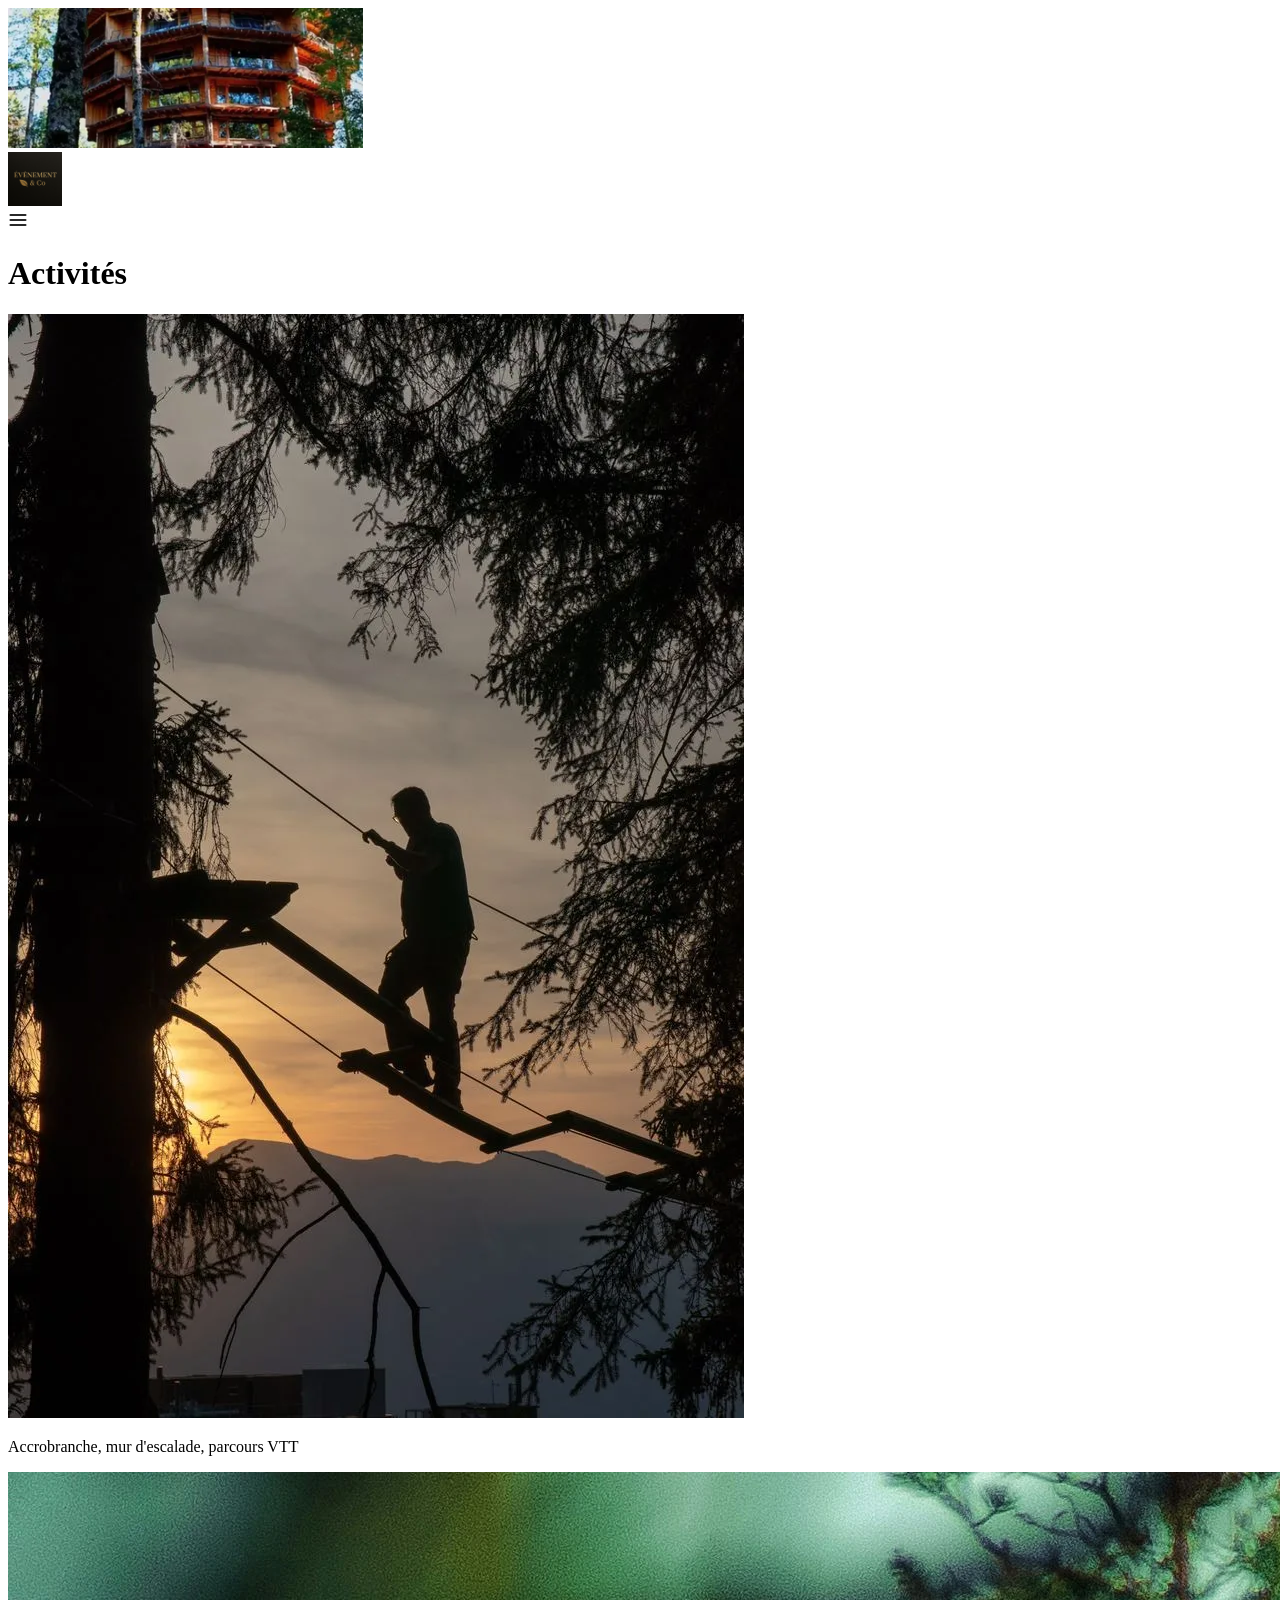
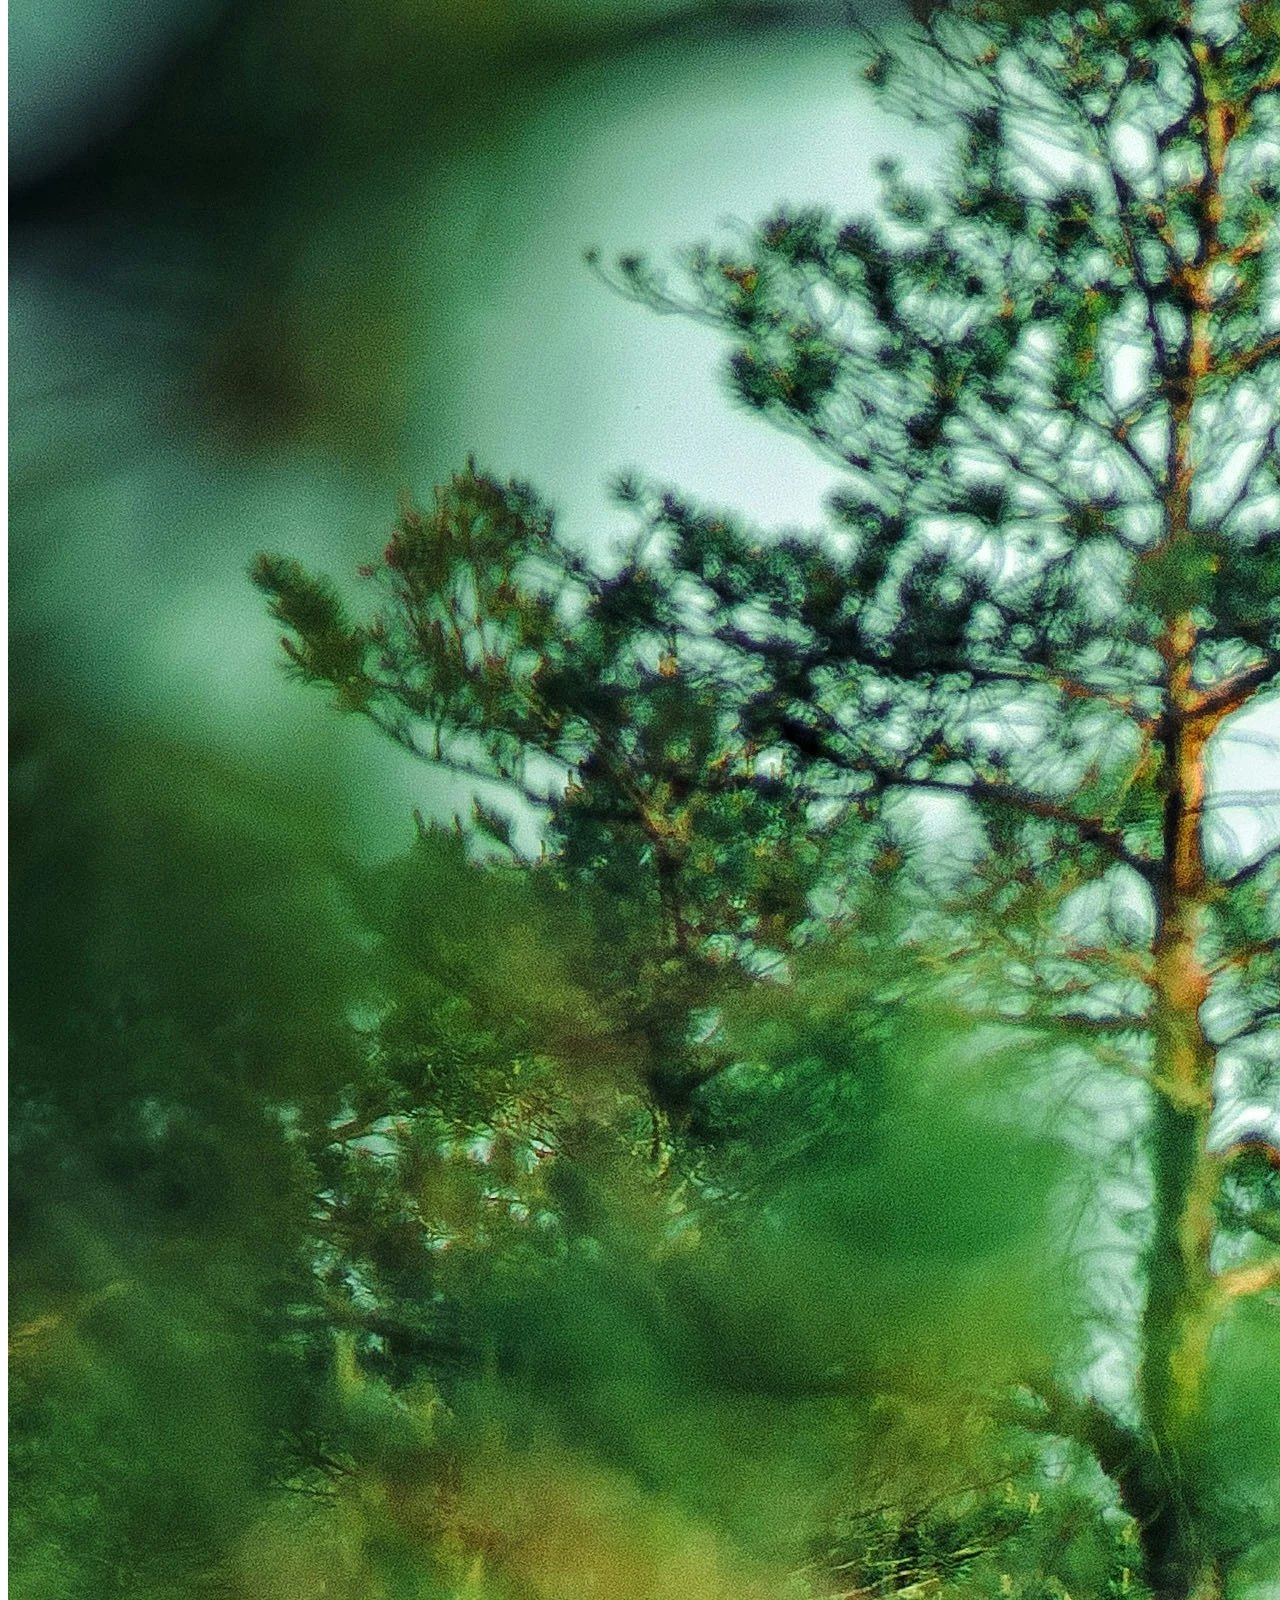
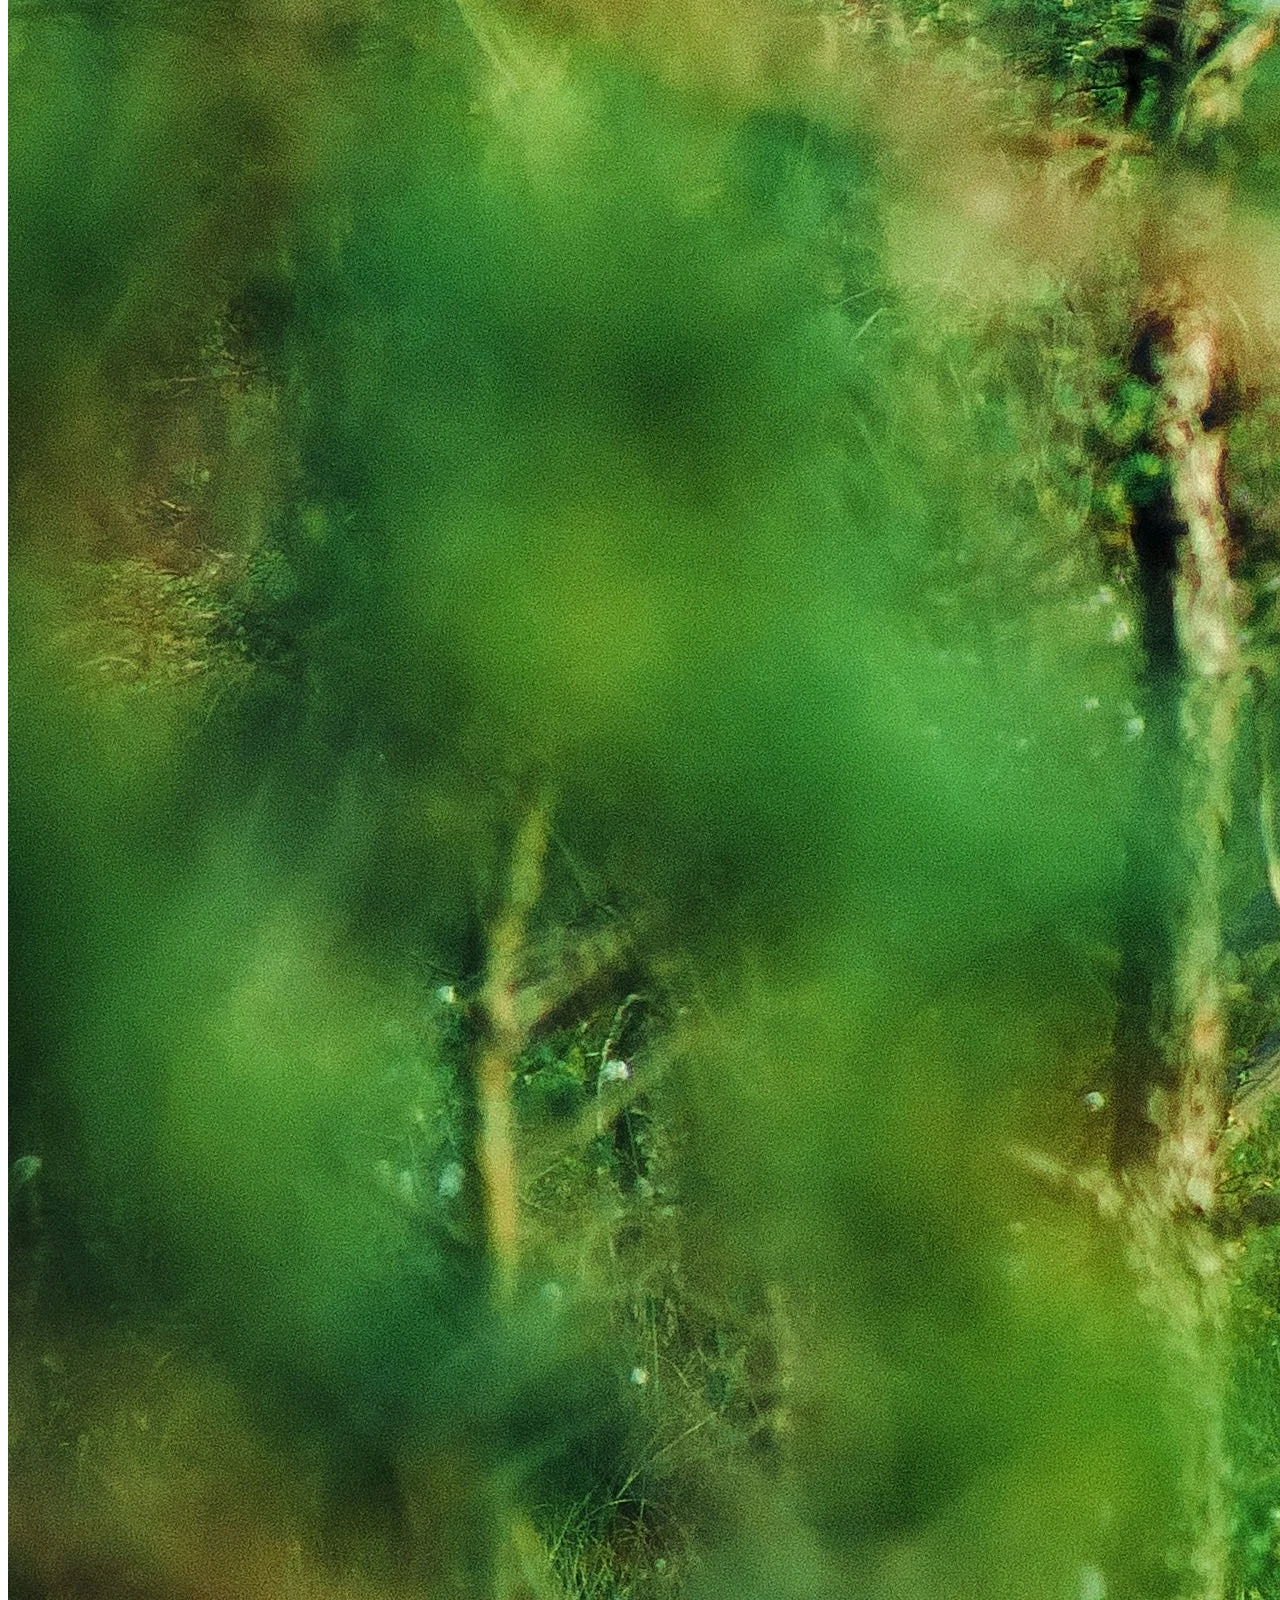
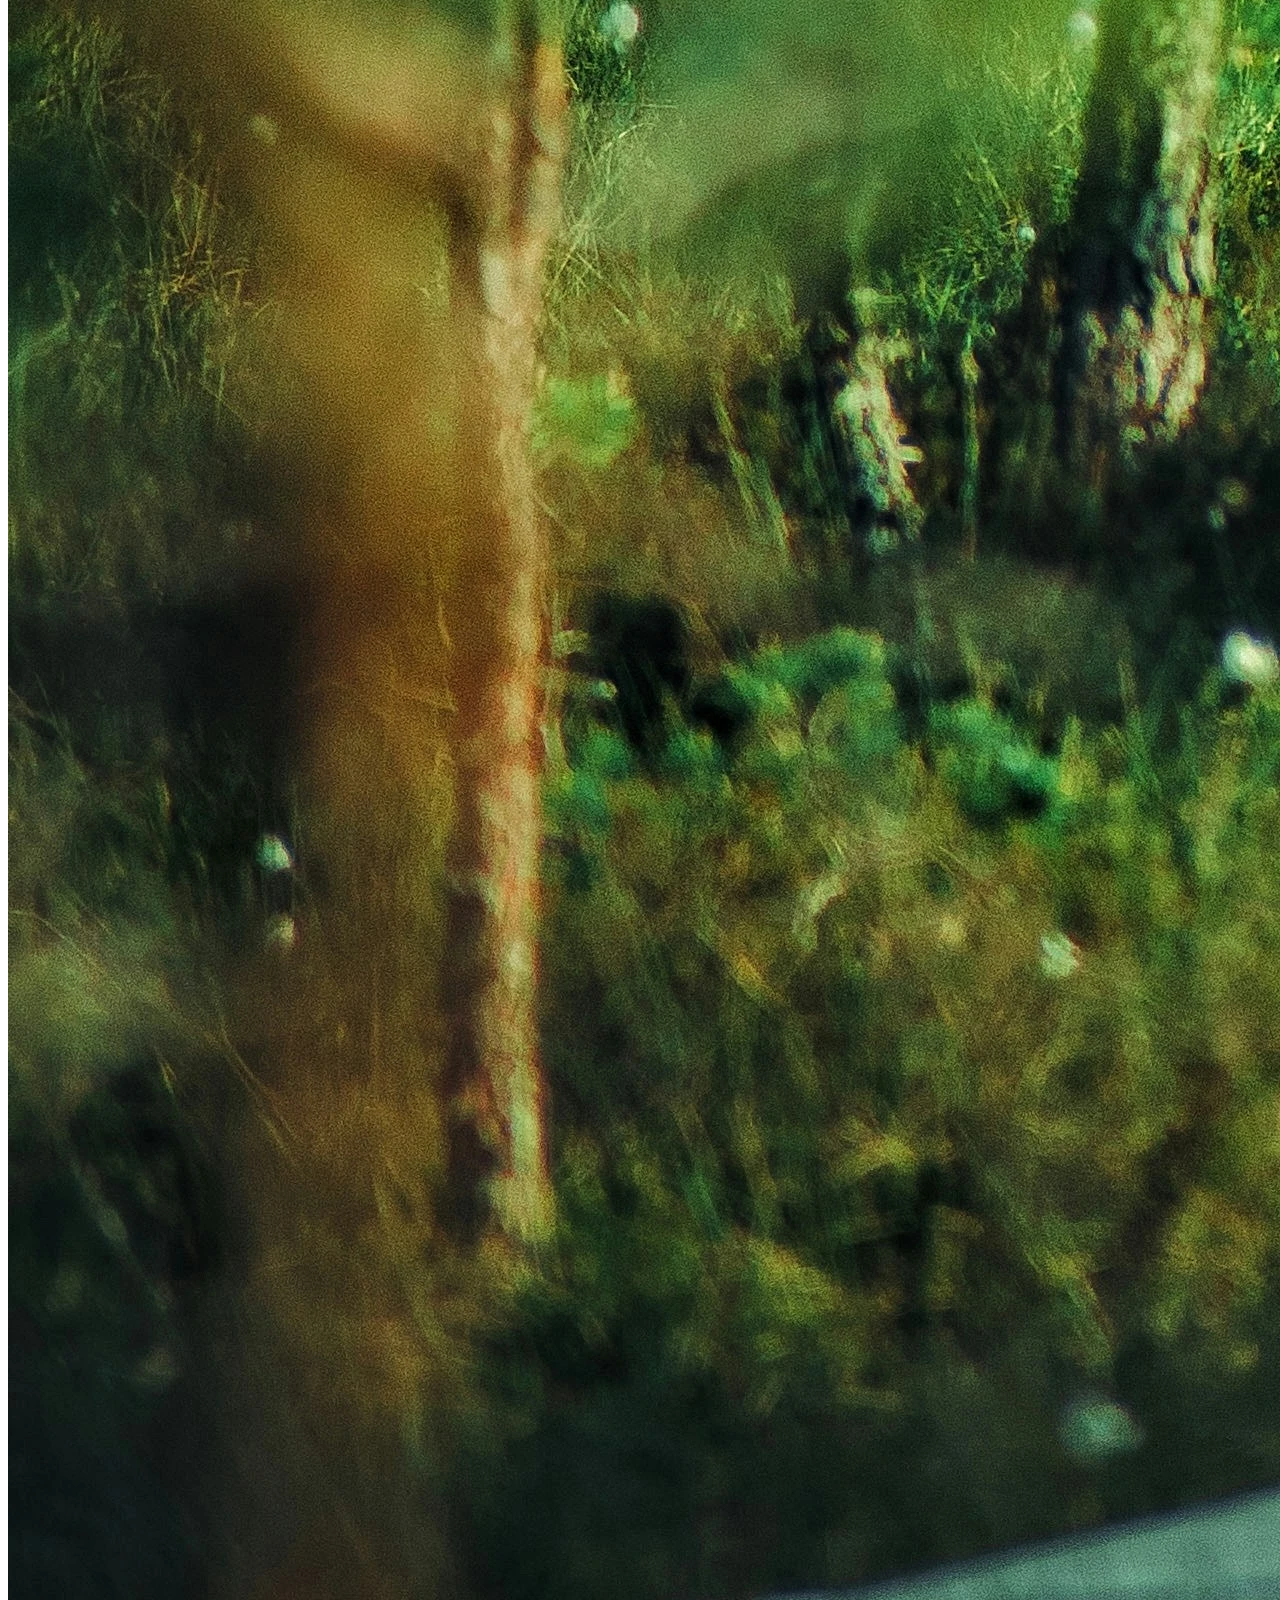
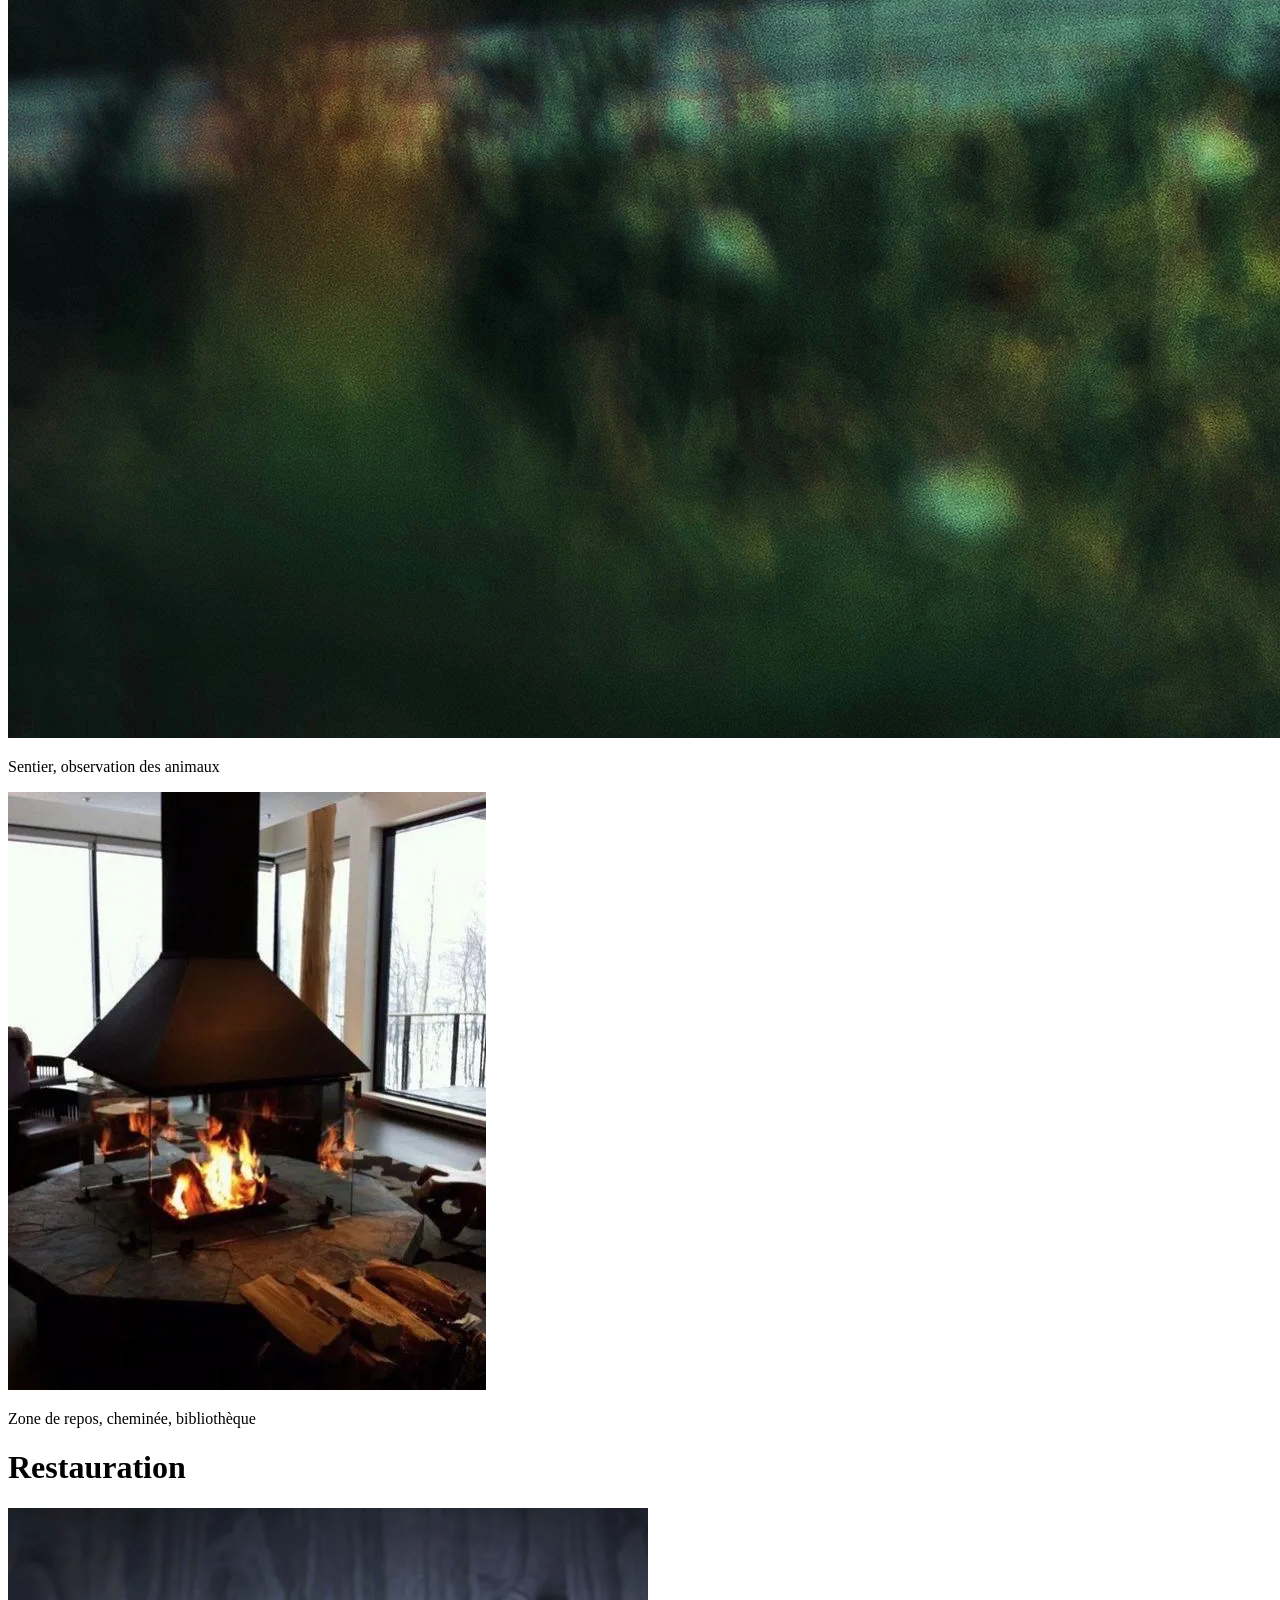
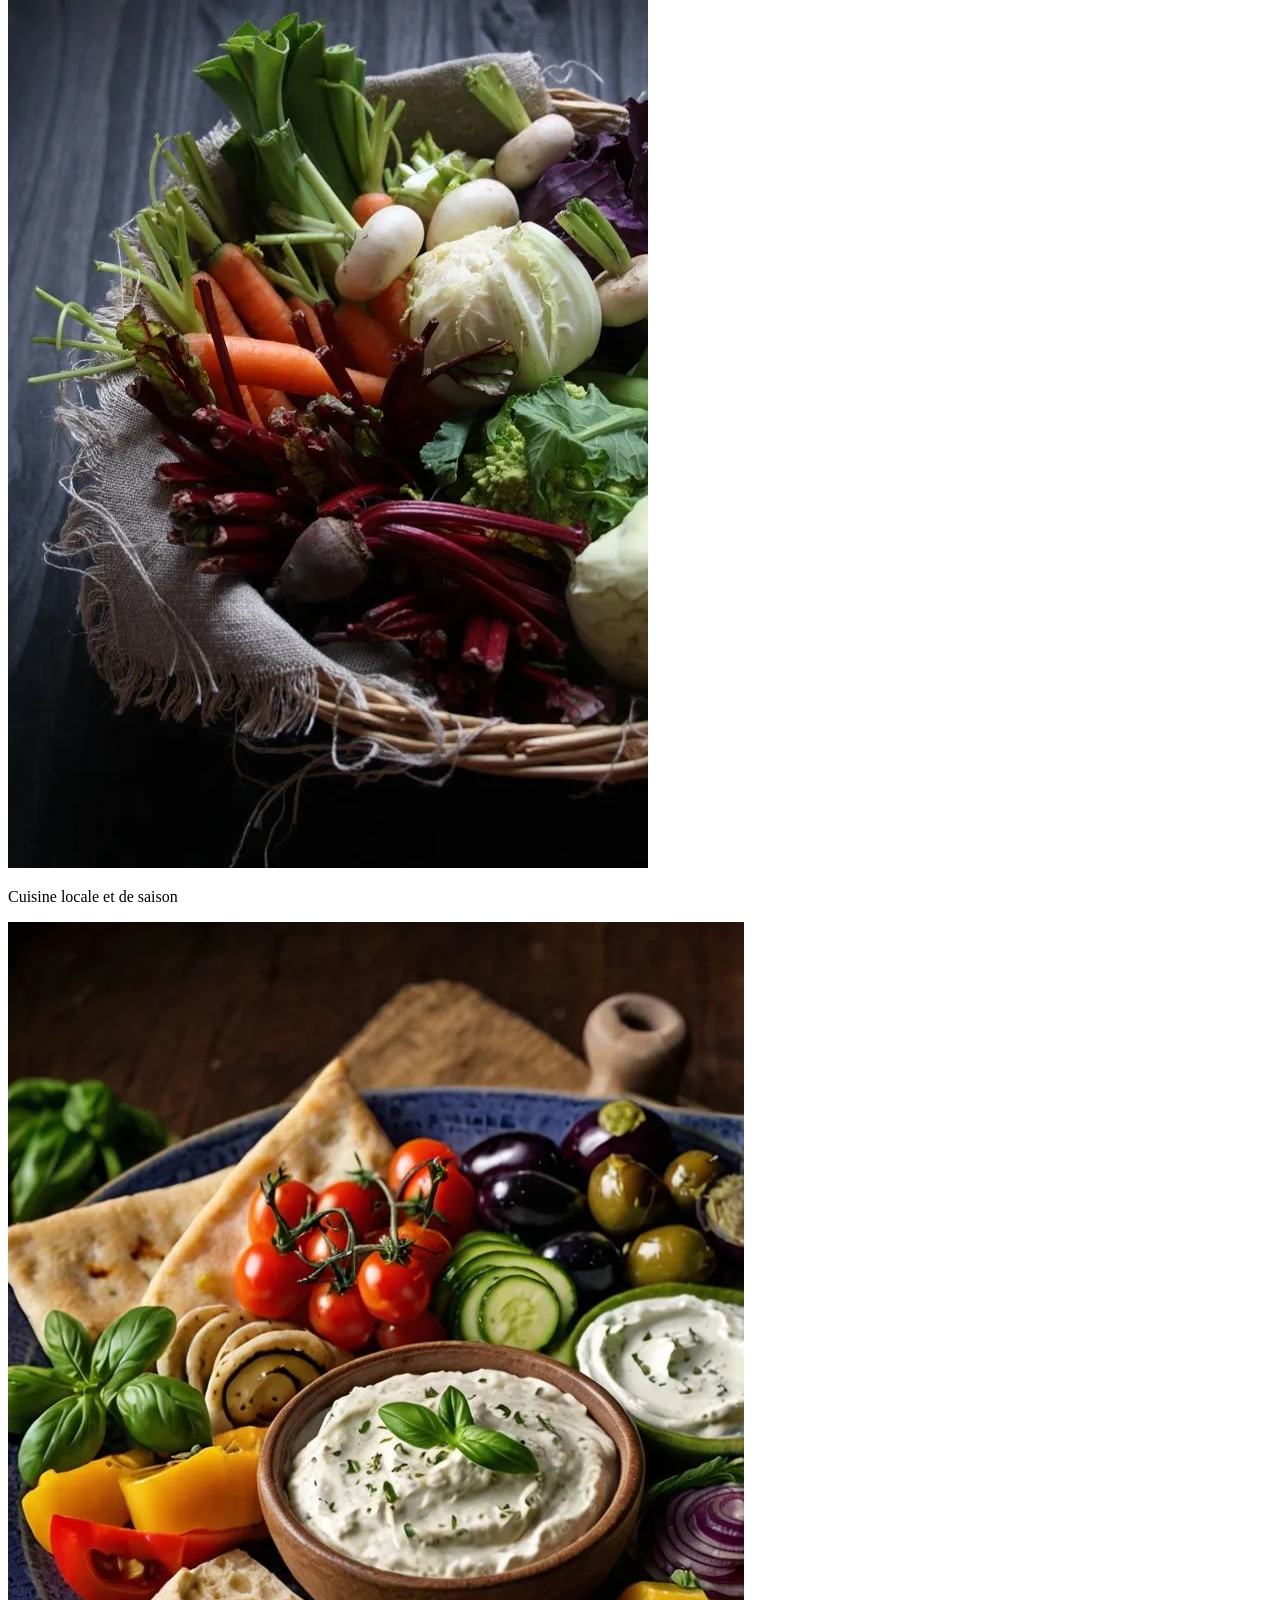
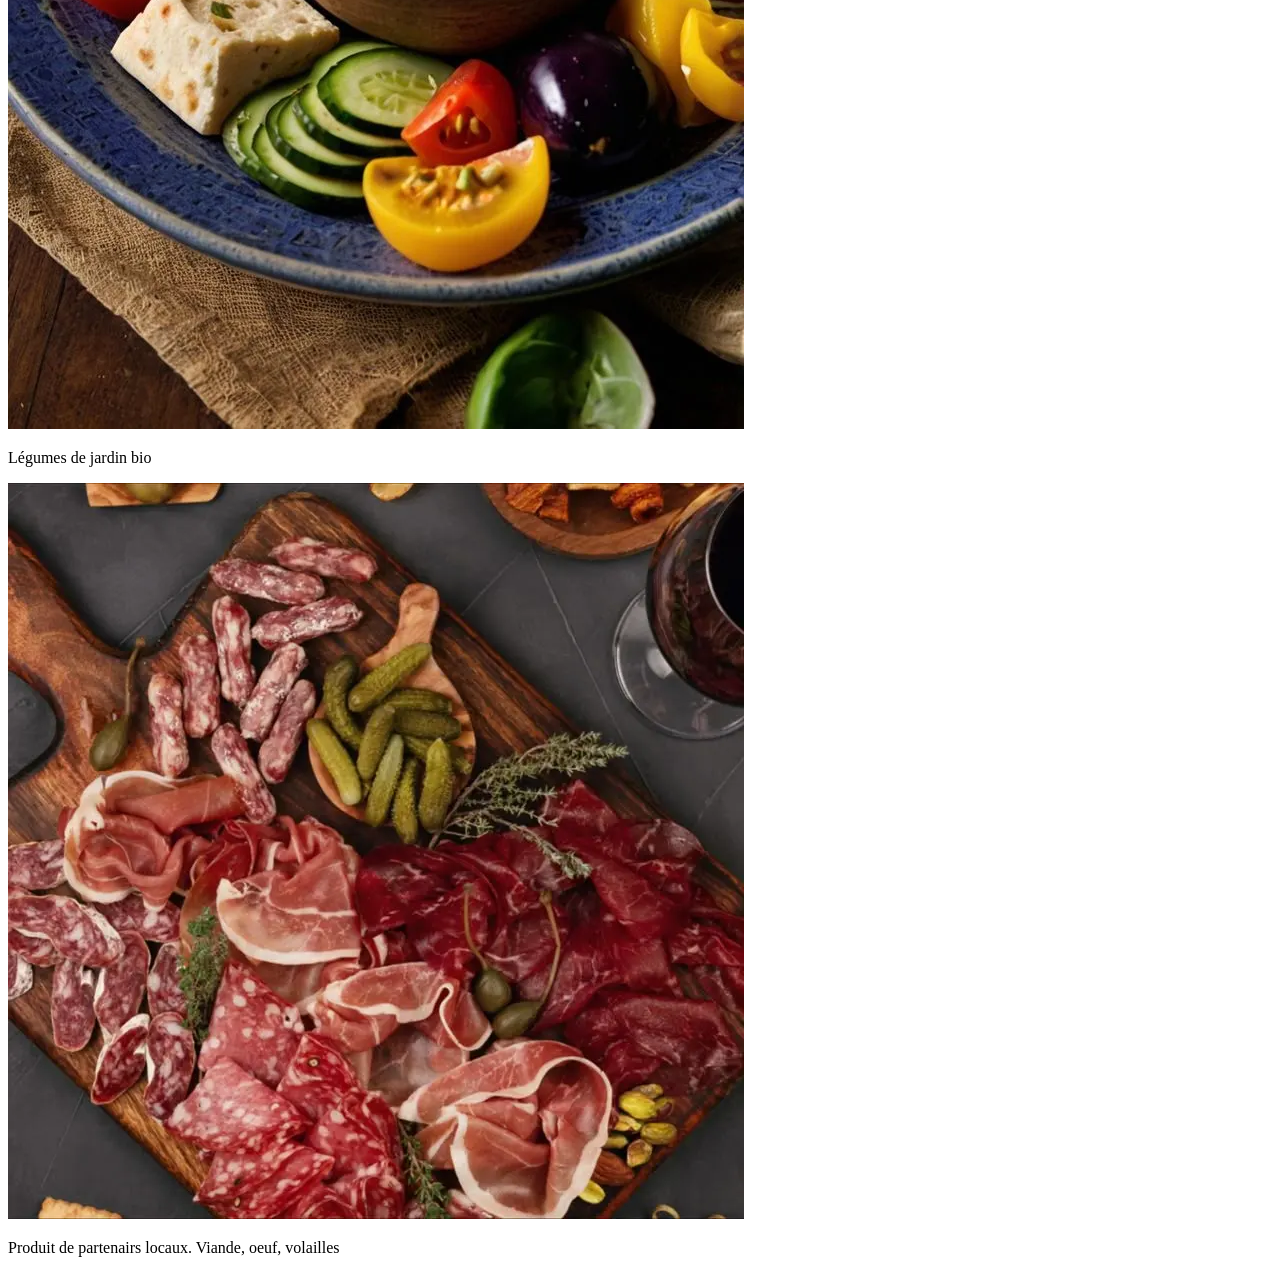
==== Activités.html @ cc1bbaf7 "Activités" ====
<!DOCTYPE html>
<html lang="en">
<head>
    <meta charset="UTF-8">
    <meta name="viewport" content="width=device-width, initial-scale=1.0">
    <link rel="stylesheet" href="style.css">
    <link rel="stylesheet" href="https://cdnjs.cloudflare.com/ajax/libs/font-awesome/6.4.0/css/all.min.css">
    <title>Activités</title>
</head>
<body>
    <header>
        <div class="hotel">
            <img src="image evenementiel & Co/hotel-Baobab-in-the-biological-r.webp"
                aria-label="photo image hotel Baobab en bois" alt="photo image hotel Baobab en bois" max-width="100%"
                height="140px">
        </div>
        <div class="logo">
            <img src="image evenementiel & Co/logo.webp" aria-label="logo hotel evenement & Co"
                alt="logo hotel evenement & Co" width="54px" height="54px">
        </div>
        <div class="menuBurger">
            <a href="menuBurger.html"><img src="image evenementiel & Co/menu-burger-horizontal-svgrepo-com.svg"
                    aria-label="menu" alt="menu" height="20vh"></a>
        </div>
    </header>
   <main>
    <div class="titleActivites">
        <h1> Activités</h1>
    </div>

    <div class="activites-container">
        <div class="activite">
            <img src="image evenementiel & Co/accrobranche.webp" alt="Accrobranche" aria-label="Accrobranche">
            <p>Accrobranche, mur d'escalade, parcours VTT</p>
        </div>

        <div class="activite">
            <img src="image evenementiel & Co/Sentier.webp" alt="sentier dans la foret" aria-label="Sentier dans la forêt">
            <p>Sentier, observation des animaux</p>
        </div>

        <div class="activite">
            <img src="image evenementiel & Co/cheminee.webp" alt="cheminée" aria-label="Cheminée">
            <p>Zone de repos, cheminée, bibliothèque</p>
        </div>

        <div class="titleActivites">
        <h1>Restauration</h1>
    </div>
        <div class="activite">
            <img src="image evenementiel & Co/panier-de-saison_-mini-légumes.webp" alt="panier-de-saison_-mini-légumes"
                aria-label="Panier de saison avec mini-légumes">
            <p>Cuisine locale et de saison</p>
        </div>

        <div class="activite">
            <img src="image evenementiel & Co/Planche-Apéro-_-Idées-et-Recettes-pour-Créer-des….webp" alt="Planche-Apéro-_-Idées-et-Recettes-pour-Créer-des…" aria-label="Planche apéro avec idées et recettes">
            <p>Légumes de jardin bio</p>
        </div>
        <div class="activite">
            <img src="image evenementiel & Co/repas.webp" alt="plateau de charcuterie" aria-label="Plateau de charcuterie">
            <p>Produit de partenairs locaux. Viande, oeuf, volailles</p>
        </div>
    </div>
</main>

</body>
</html>
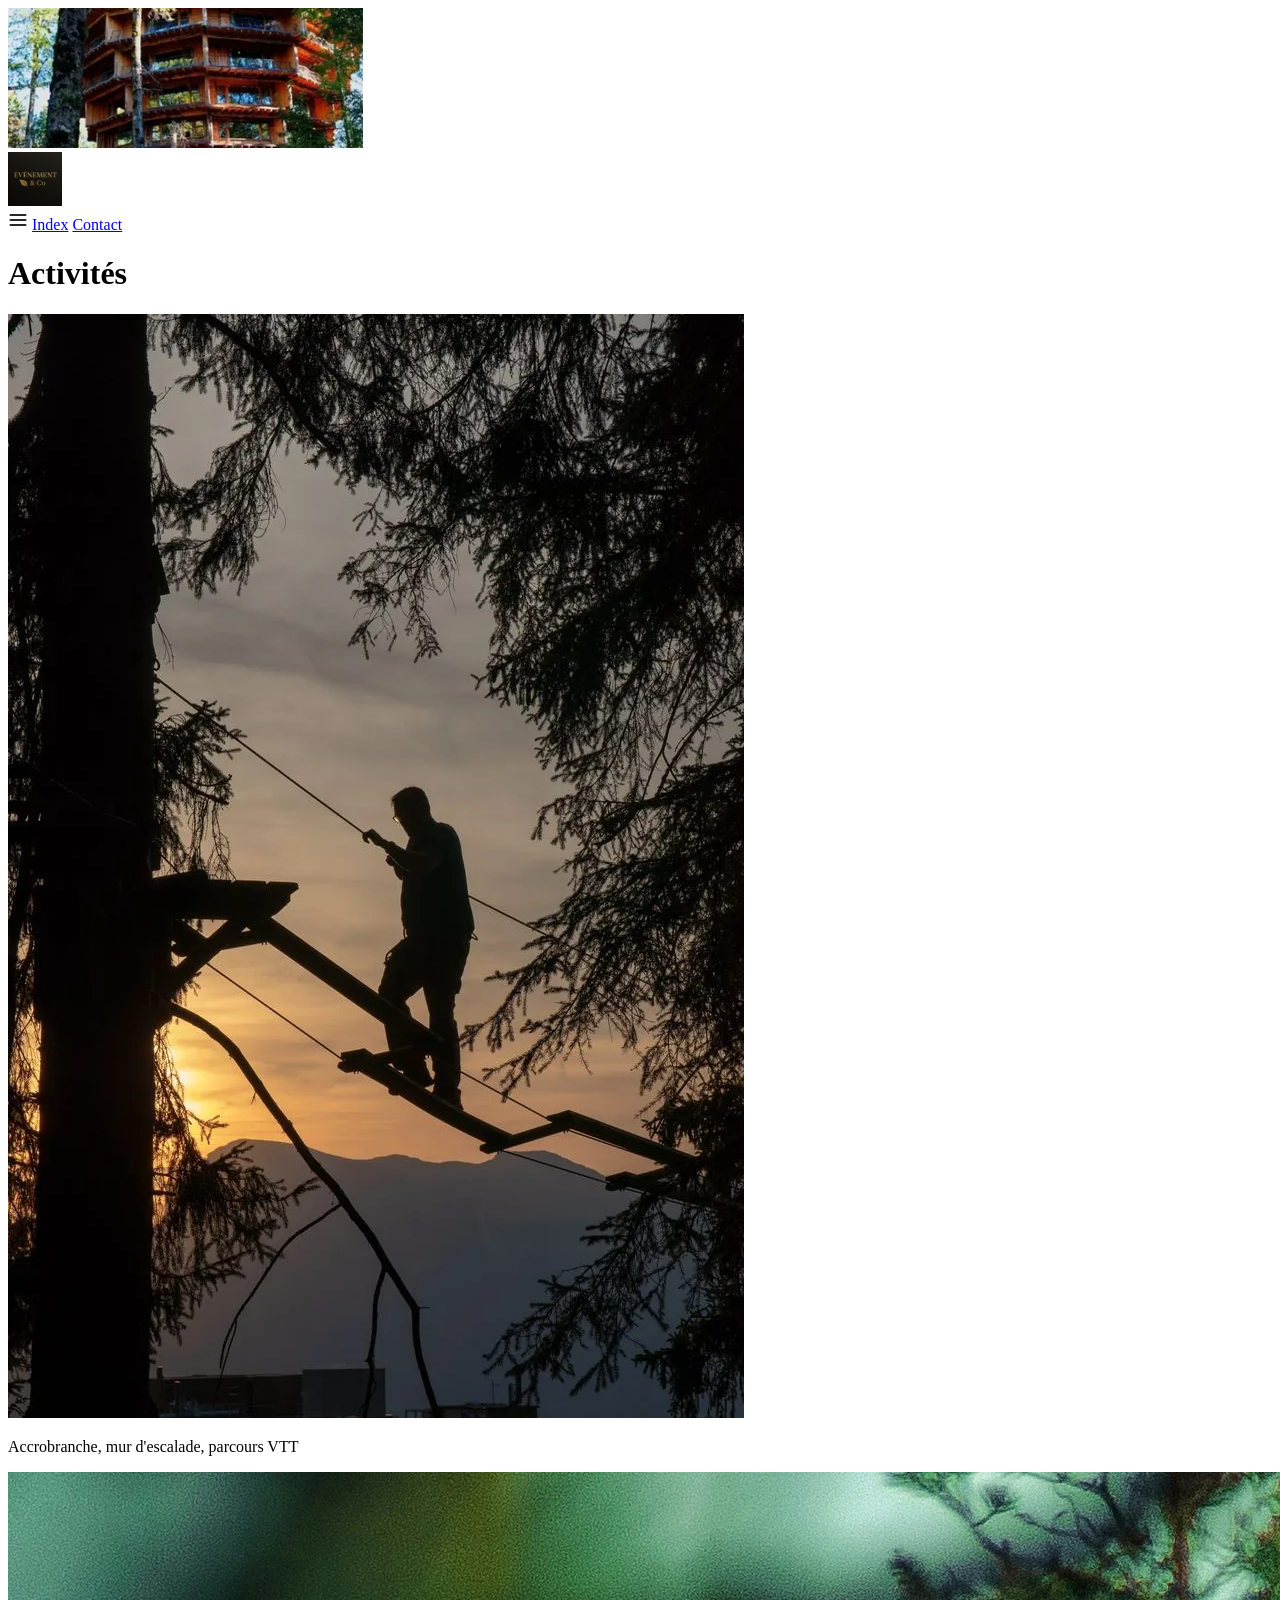
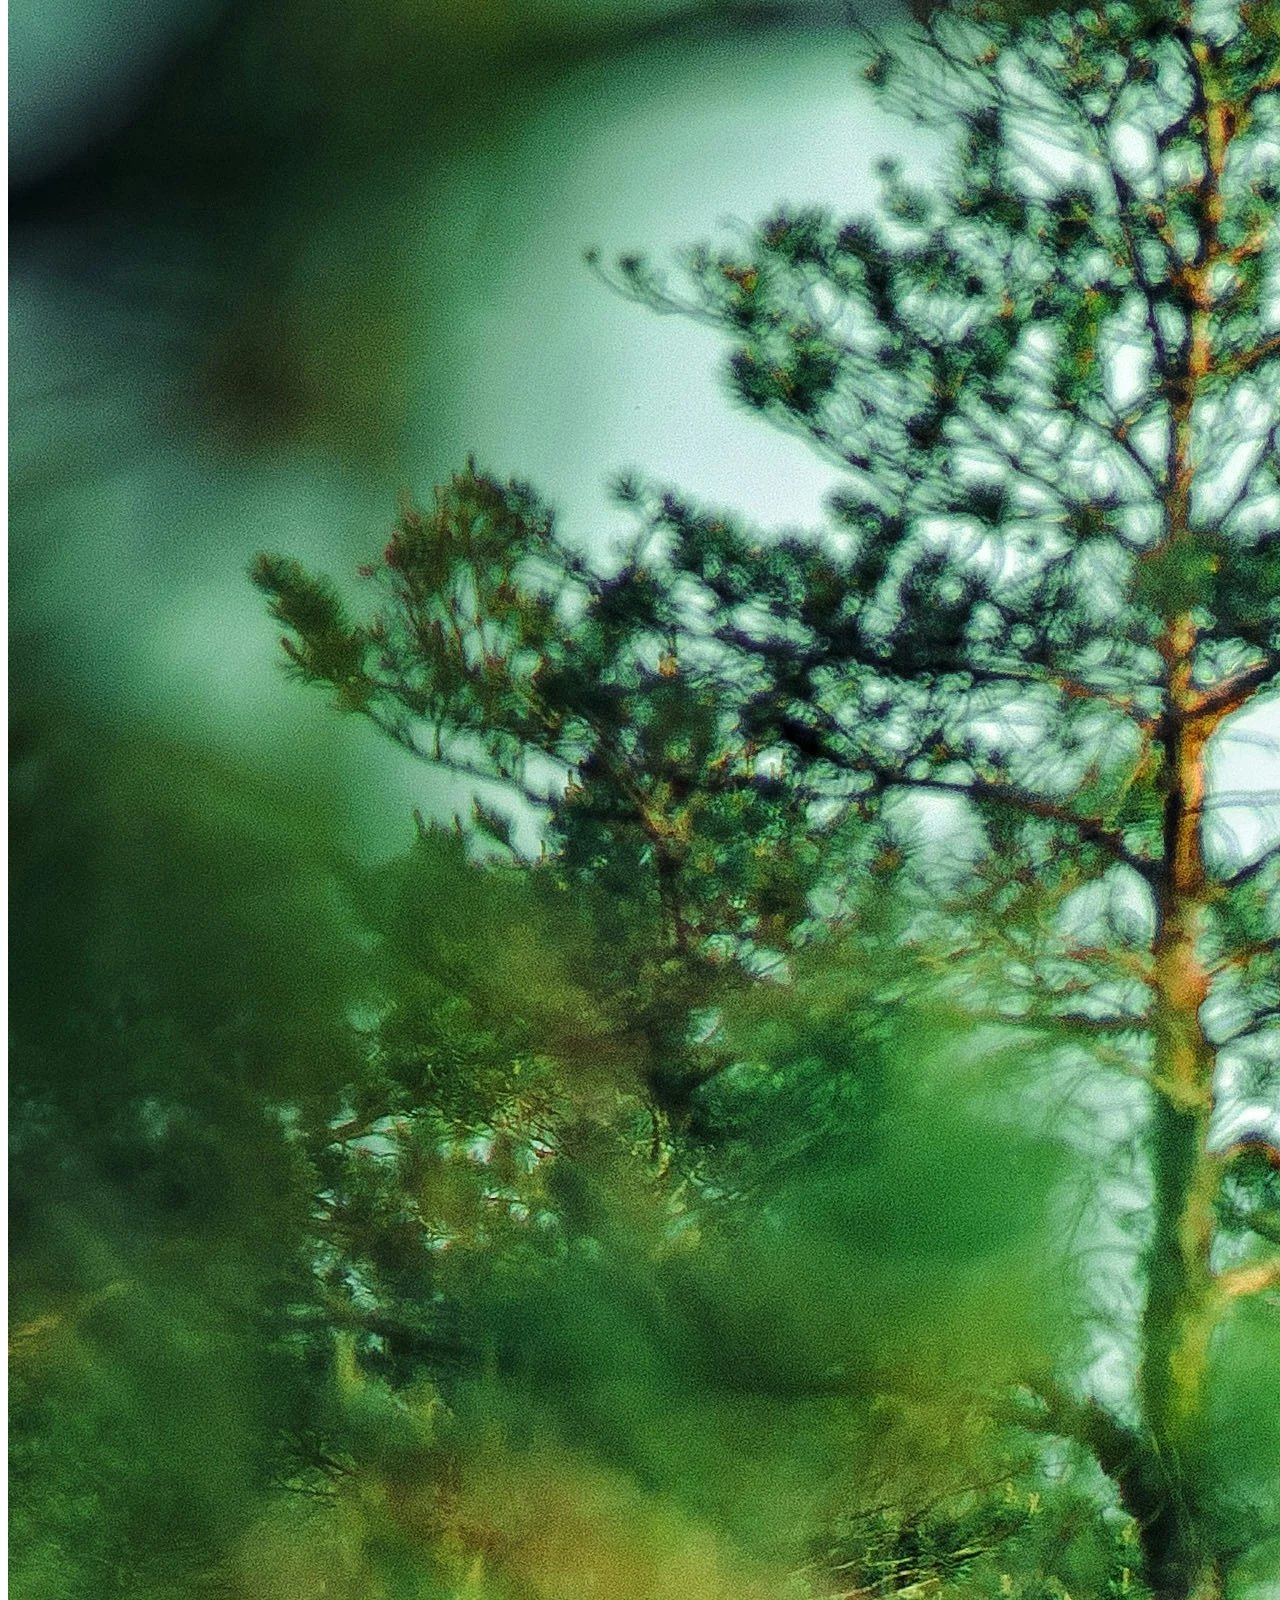
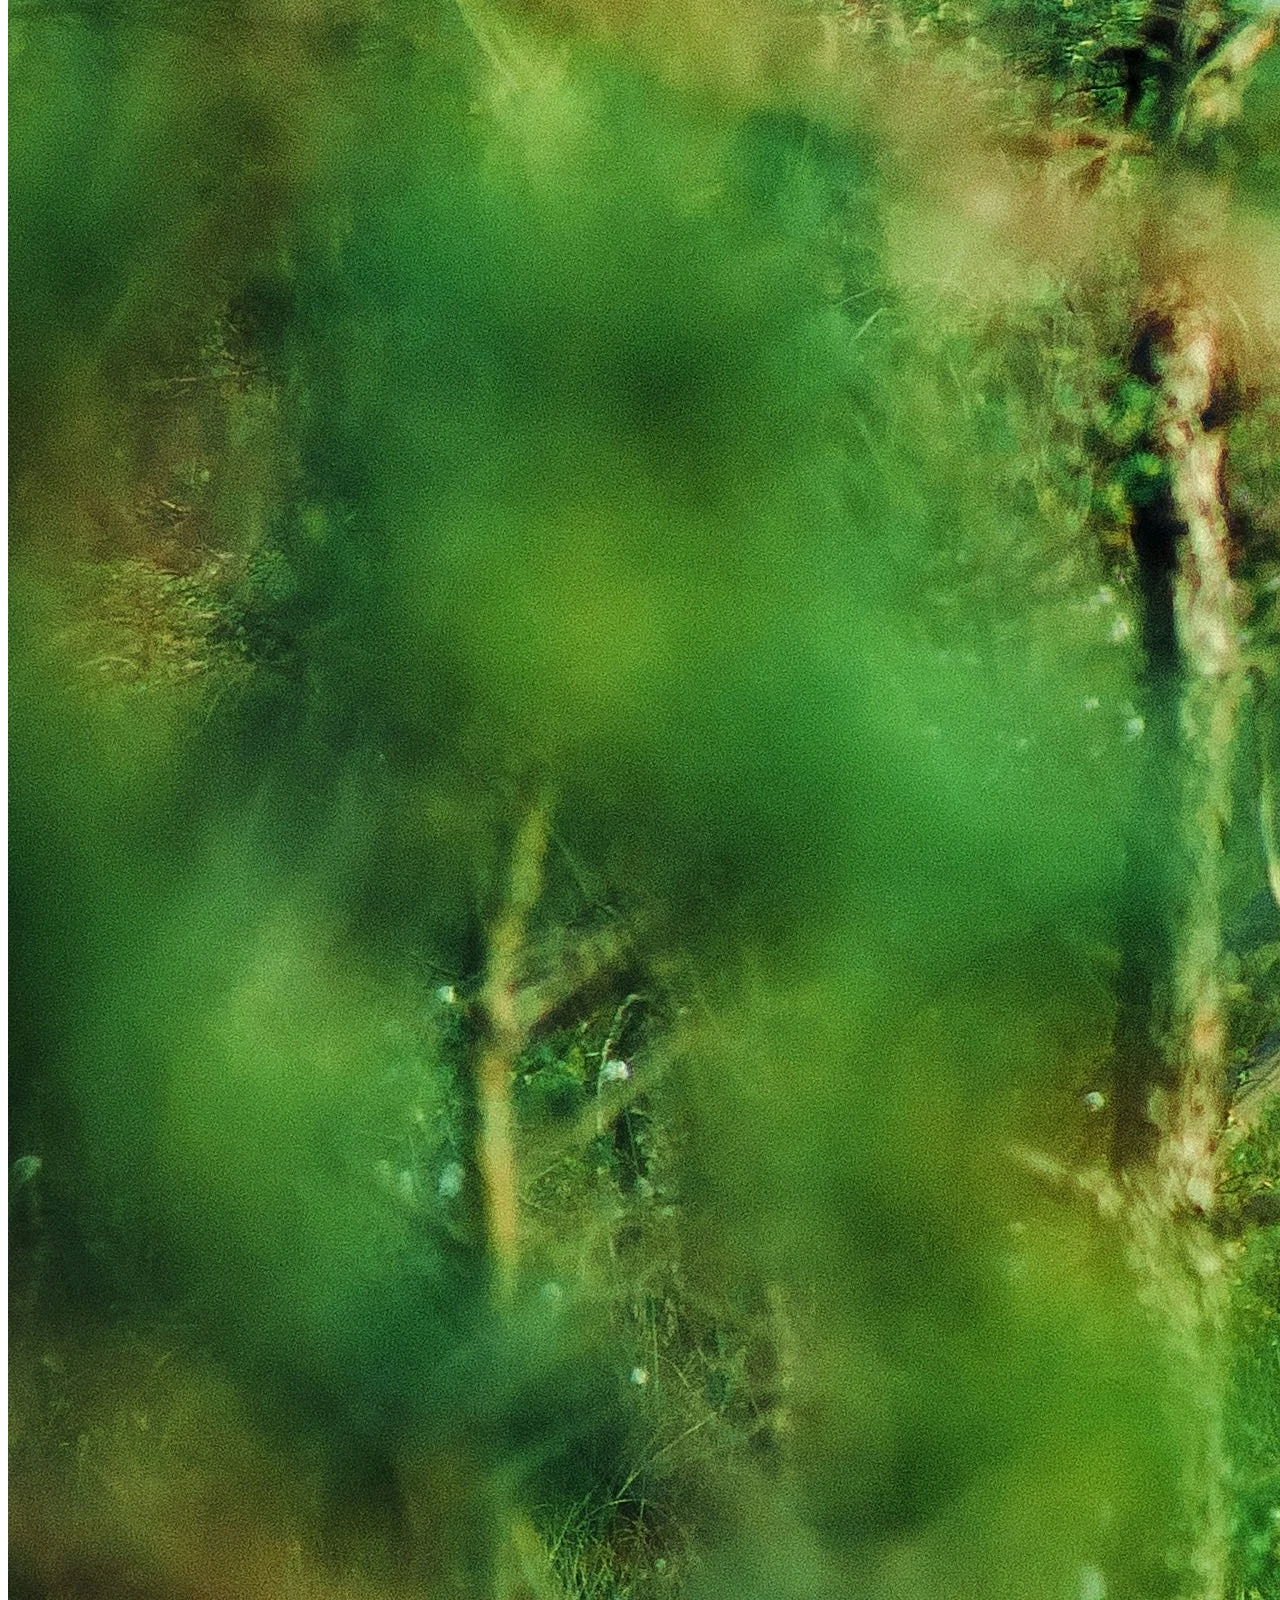
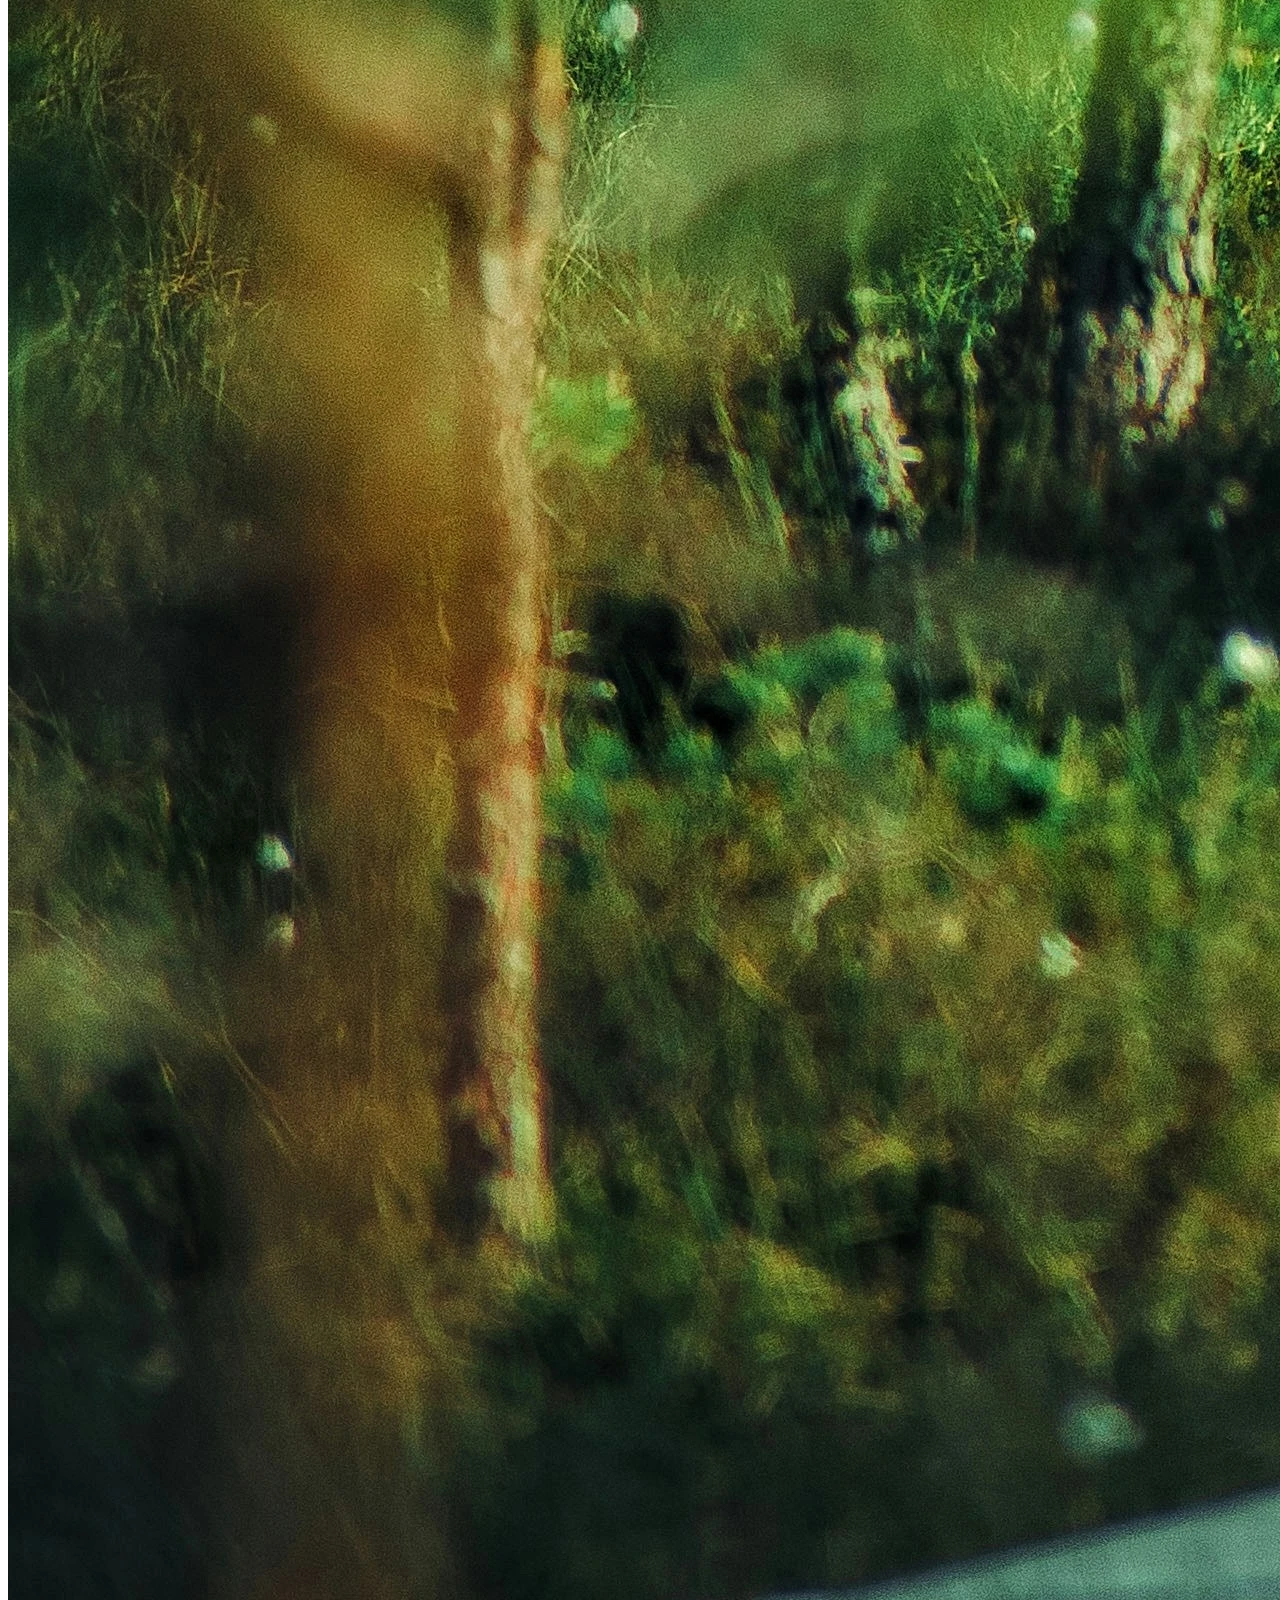
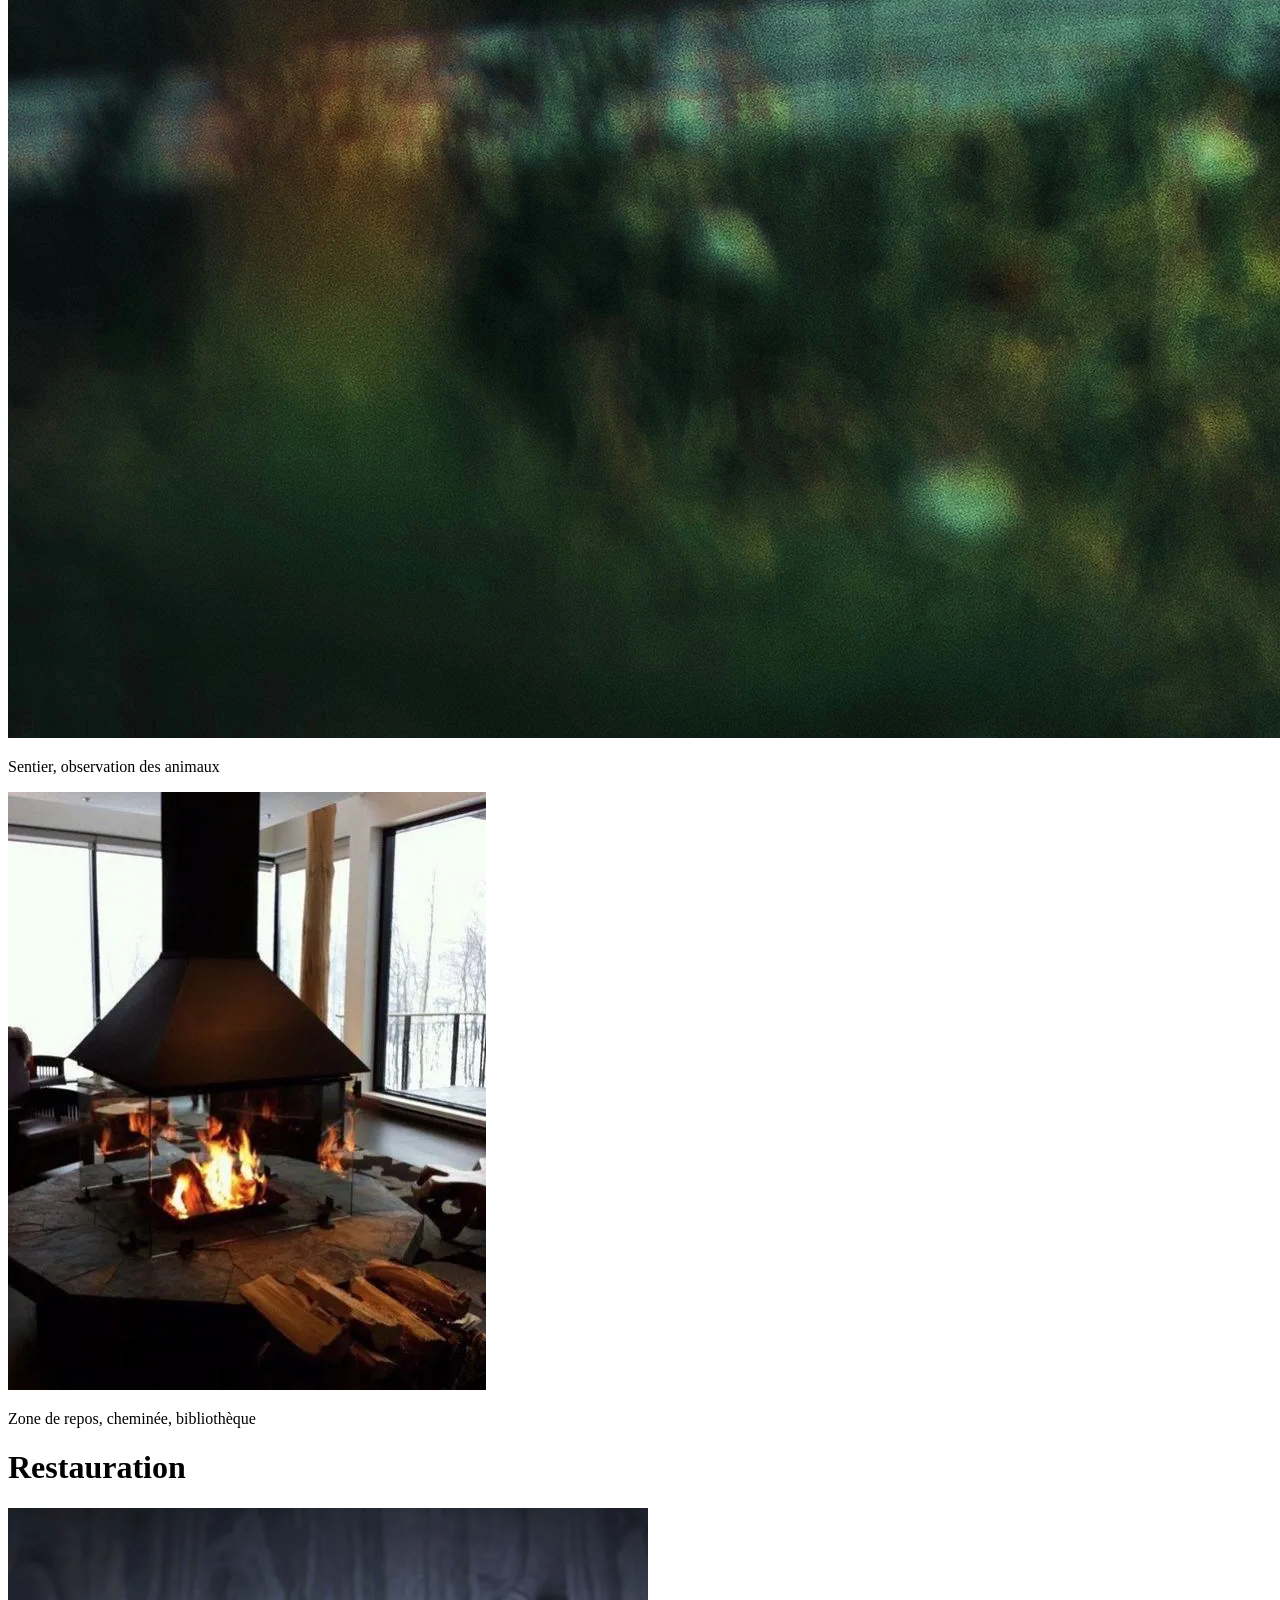
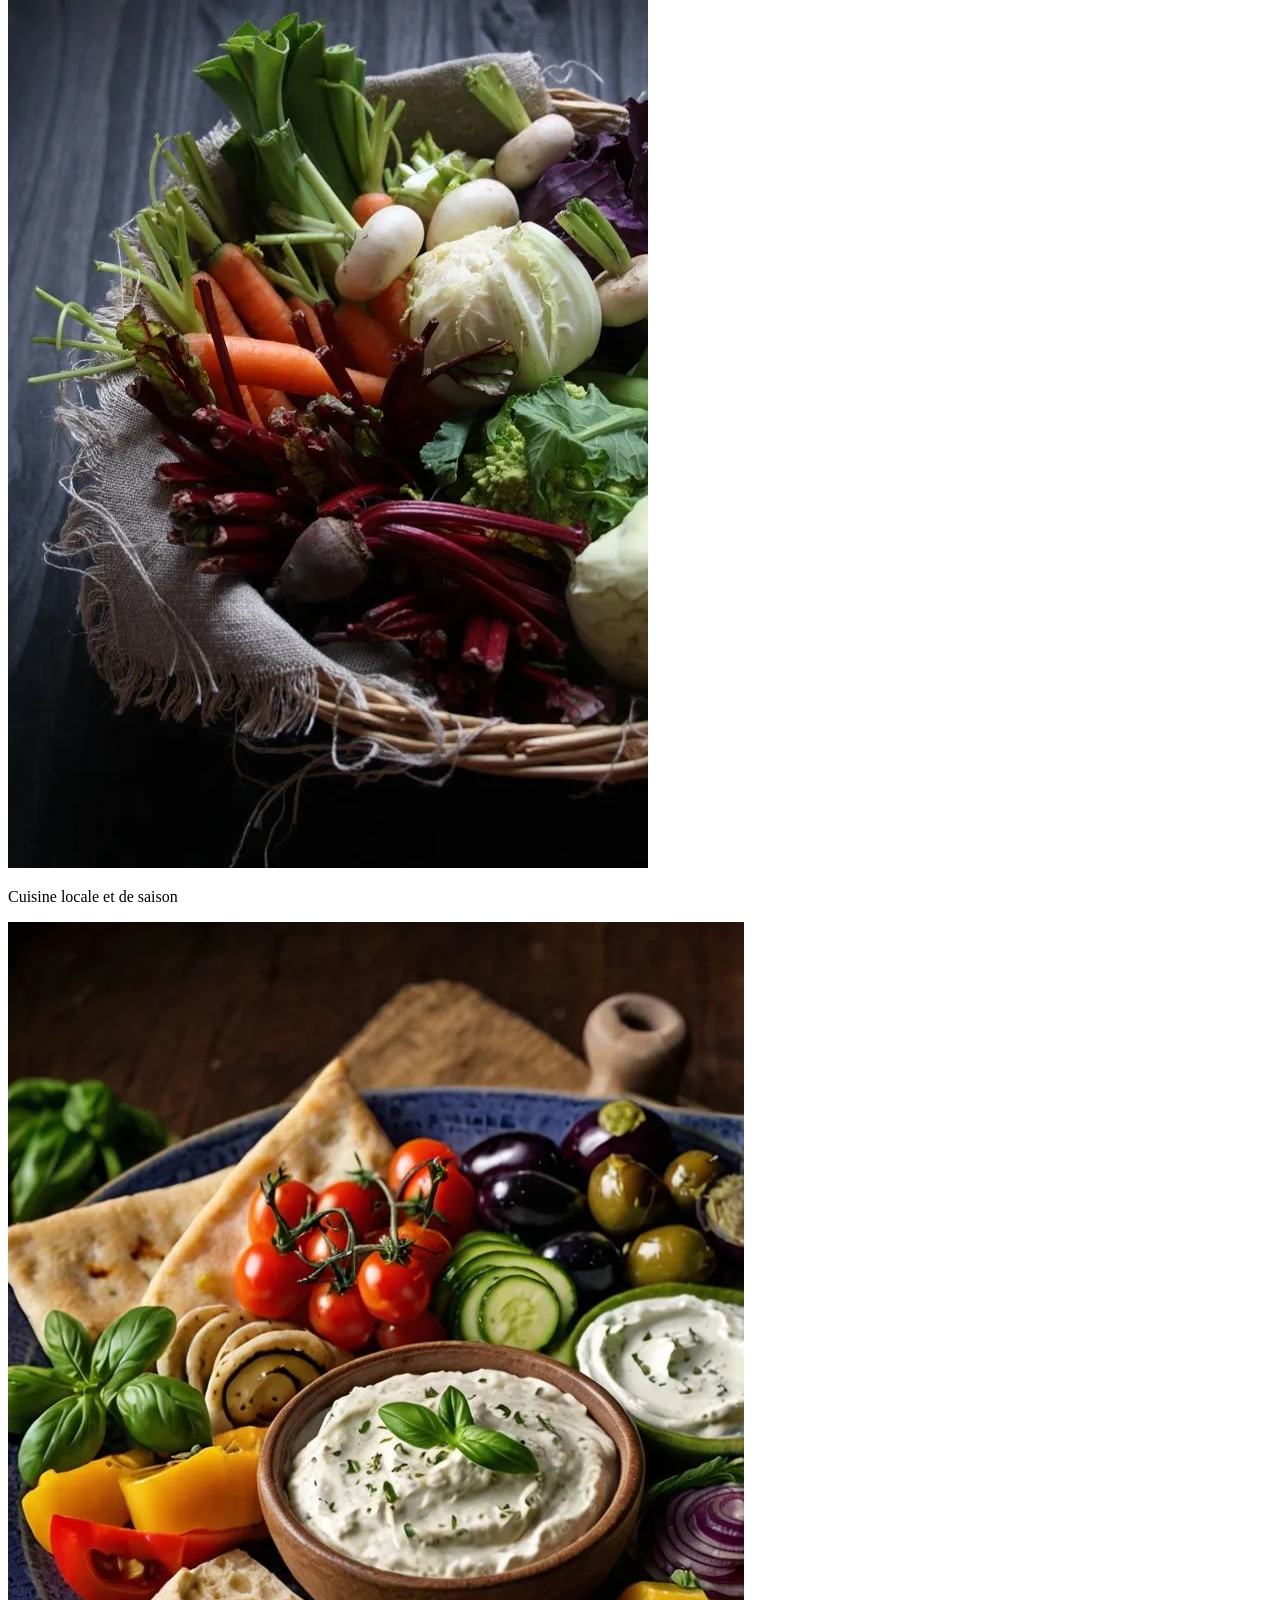
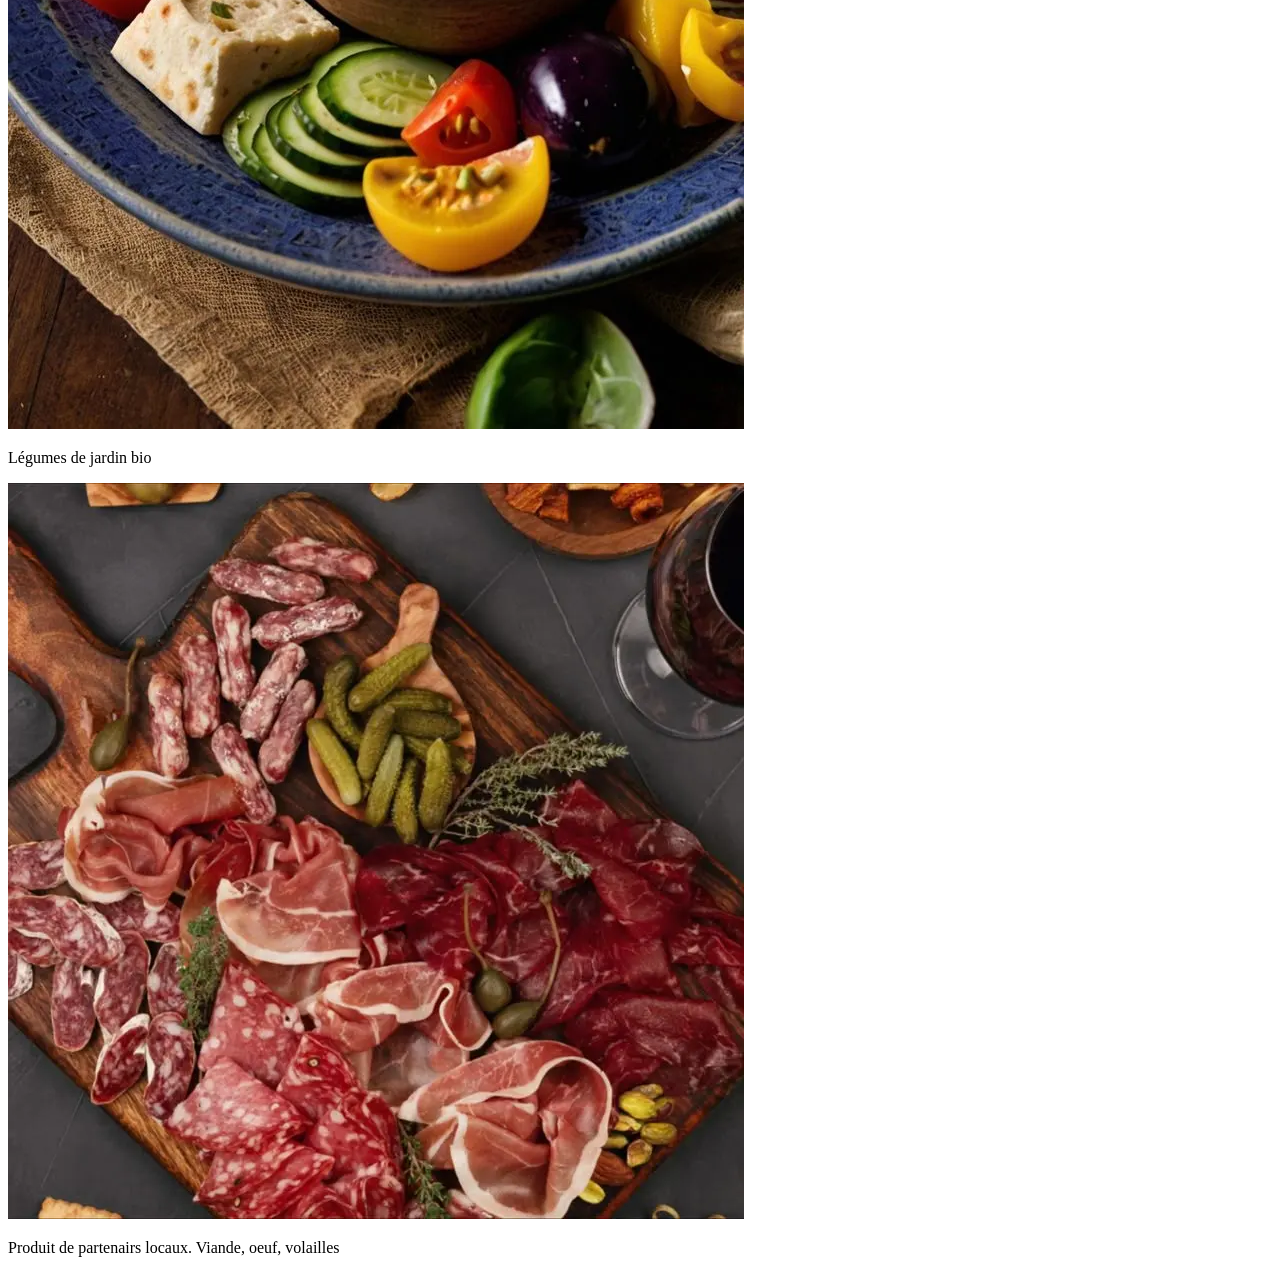
==== commit 07ee0b71: "Contact" ====
--- a/Activités.html
+++ b/Activités.html
@@ -1,5 +1,6 @@
 <!DOCTYPE html>
-<html lang="en">
+<html lang="fr">
+
 <head>
     <meta charset="UTF-8">
     <meta name="viewport" content="width=device-width, initial-scale=1.0">
@@ -7,6 +8,7 @@
     <link rel="stylesheet" href="https://cdnjs.cloudflare.com/ajax/libs/font-awesome/6.4.0/css/all.min.css">
     <title>Activités</title>
 </head>
+
 <body>
     <header>
         <div class="hotel">
@@ -21,48 +23,55 @@
         <div class="menuBurger">
             <a href="menuBurger.html"><img src="image evenementiel & Co/menu-burger-horizontal-svgrepo-com.svg"
                     aria-label="menu" alt="menu" height="20vh"></a>
+                    <a href="Index.html">Index</a>
+                    <a href="Contact.html">Contact</a>
         </div>
     </header>
-   <main>
-    <div class="titleActivites">
-        <h1> Activités</h1>
-    </div>
-
-    <div class="activites-container">
-        <div class="activite">
-            <img src="image evenementiel & Co/accrobranche.webp" alt="Accrobranche" aria-label="Accrobranche">
-            <p>Accrobranche, mur d'escalade, parcours VTT</p>
+    <main>
+        <div class="titleActivites">
+            <h1> Activités</h1>
         </div>
 
-        <div class="activite">
-            <img src="image evenementiel & Co/Sentier.webp" alt="sentier dans la foret" aria-label="Sentier dans la forêt">
-            <p>Sentier, observation des animaux</p>
+        <div class="activites-container">
+            <div class="activite">
+                <img src="image evenementiel & Co/accrobranche.webp" alt="Accrobranche" aria-label="Accrobranche">
+                <p>Accrobranche, mur d'escalade, parcours VTT</p>
+            </div>
+
+            <div class="activite">
+                <img src="image evenementiel & Co/Sentier.webp" alt="sentier dans la foret"
+                    aria-label="Sentier dans la forêt">
+                <p>Sentier, observation des animaux</p>
+            </div>
+
+            <div class="activite">
+                <img src="image evenementiel & Co/cheminee.webp" alt="cheminée" aria-label="Cheminée">
+                <p>Zone de repos, cheminée, bibliothèque</p>
+            </div>
+
+            <div class="titleActivites">
+                <h1>Restauration</h1>
+            </div>
+            <div class="activite">
+                <img src="image evenementiel & Co/panier-de-saison_-mini-légumes.webp"
+                    alt="panier-de-saison_-mini-légumes" aria-label="Panier de saison avec mini-légumes">
+                <p>Cuisine locale et de saison</p>
+            </div>
+
+            <div class="activite">
+                <img src="image evenementiel & Co/Planche-Apéro-_-Idées-et-Recettes-pour-Créer-des….webp"
+                    alt="Planche-Apéro-_-Idées-et-Recettes-pour-Créer-des…"
+                    aria-label="Planche apéro avec idées et recettes">
+                <p>Légumes de jardin bio</p>
+            </div>
+            <div class="activite">
+                <img src="image evenementiel & Co/repas.webp" alt="plateau de charcuterie"
+                    aria-label="Plateau de charcuterie">
+                <p>Produit de partenairs locaux. Viande, oeuf, volailles</p>
+            </div>
         </div>
-
-        <div class="activite">
-            <img src="image evenementiel & Co/cheminee.webp" alt="cheminée" aria-label="Cheminée">
-            <p>Zone de repos, cheminée, bibliothèque</p>
-        </div>
-
-        <div class="titleActivites">
-        <h1>Restauration</h1>
-    </div>
-        <div class="activite">
-            <img src="image evenementiel & Co/panier-de-saison_-mini-légumes.webp" alt="panier-de-saison_-mini-légumes"
-                aria-label="Panier de saison avec mini-légumes">
-            <p>Cuisine locale et de saison</p>
-        </div>
-
-        <div class="activite">
-            <img src="image evenementiel & Co/Planche-Apéro-_-Idées-et-Recettes-pour-Créer-des….webp" alt="Planche-Apéro-_-Idées-et-Recettes-pour-Créer-des…" aria-label="Planche apéro avec idées et recettes">
-            <p>Légumes de jardin bio</p>
-        </div>
-        <div class="activite">
-            <img src="image evenementiel & Co/repas.webp" alt="plateau de charcuterie" aria-label="Plateau de charcuterie">
-            <p>Produit de partenairs locaux. Viande, oeuf, volailles</p>
-        </div>
-    </div>
-</main>
+    </main>
 
 </body>
+
 </html>
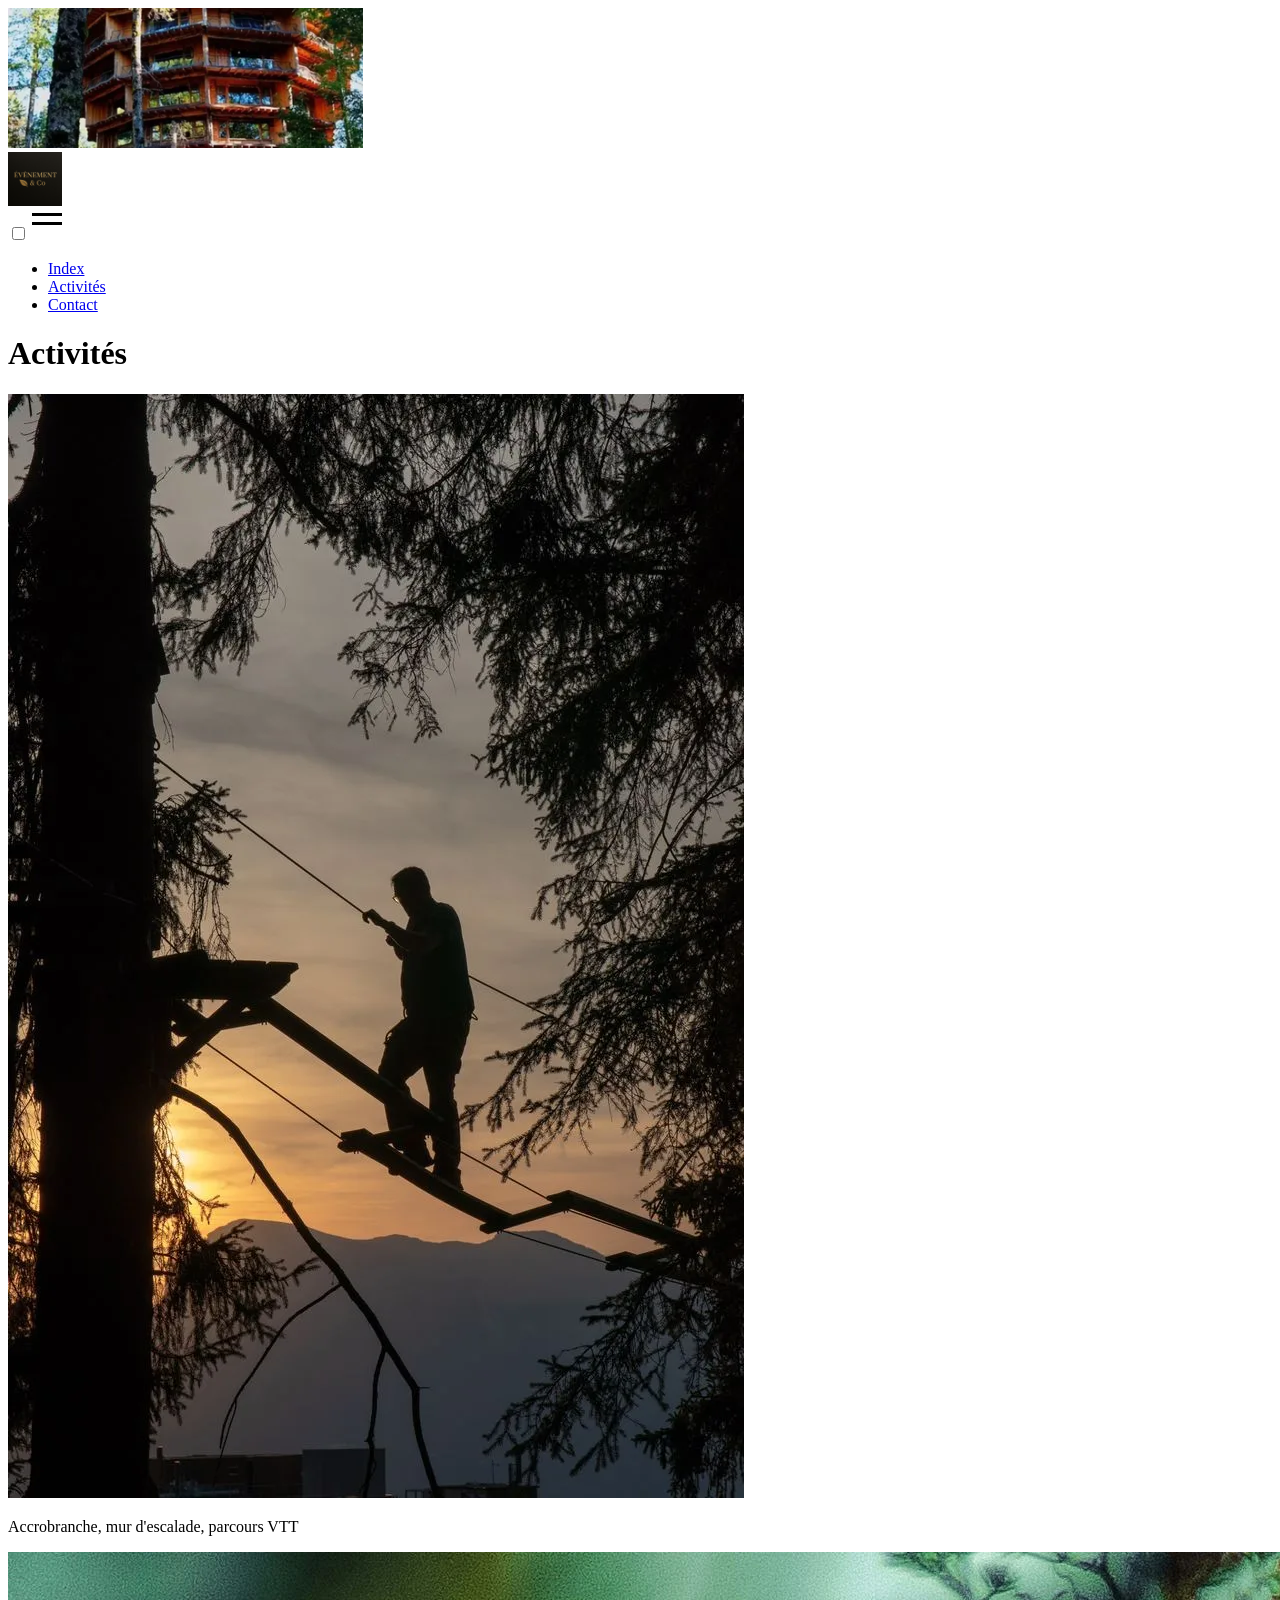
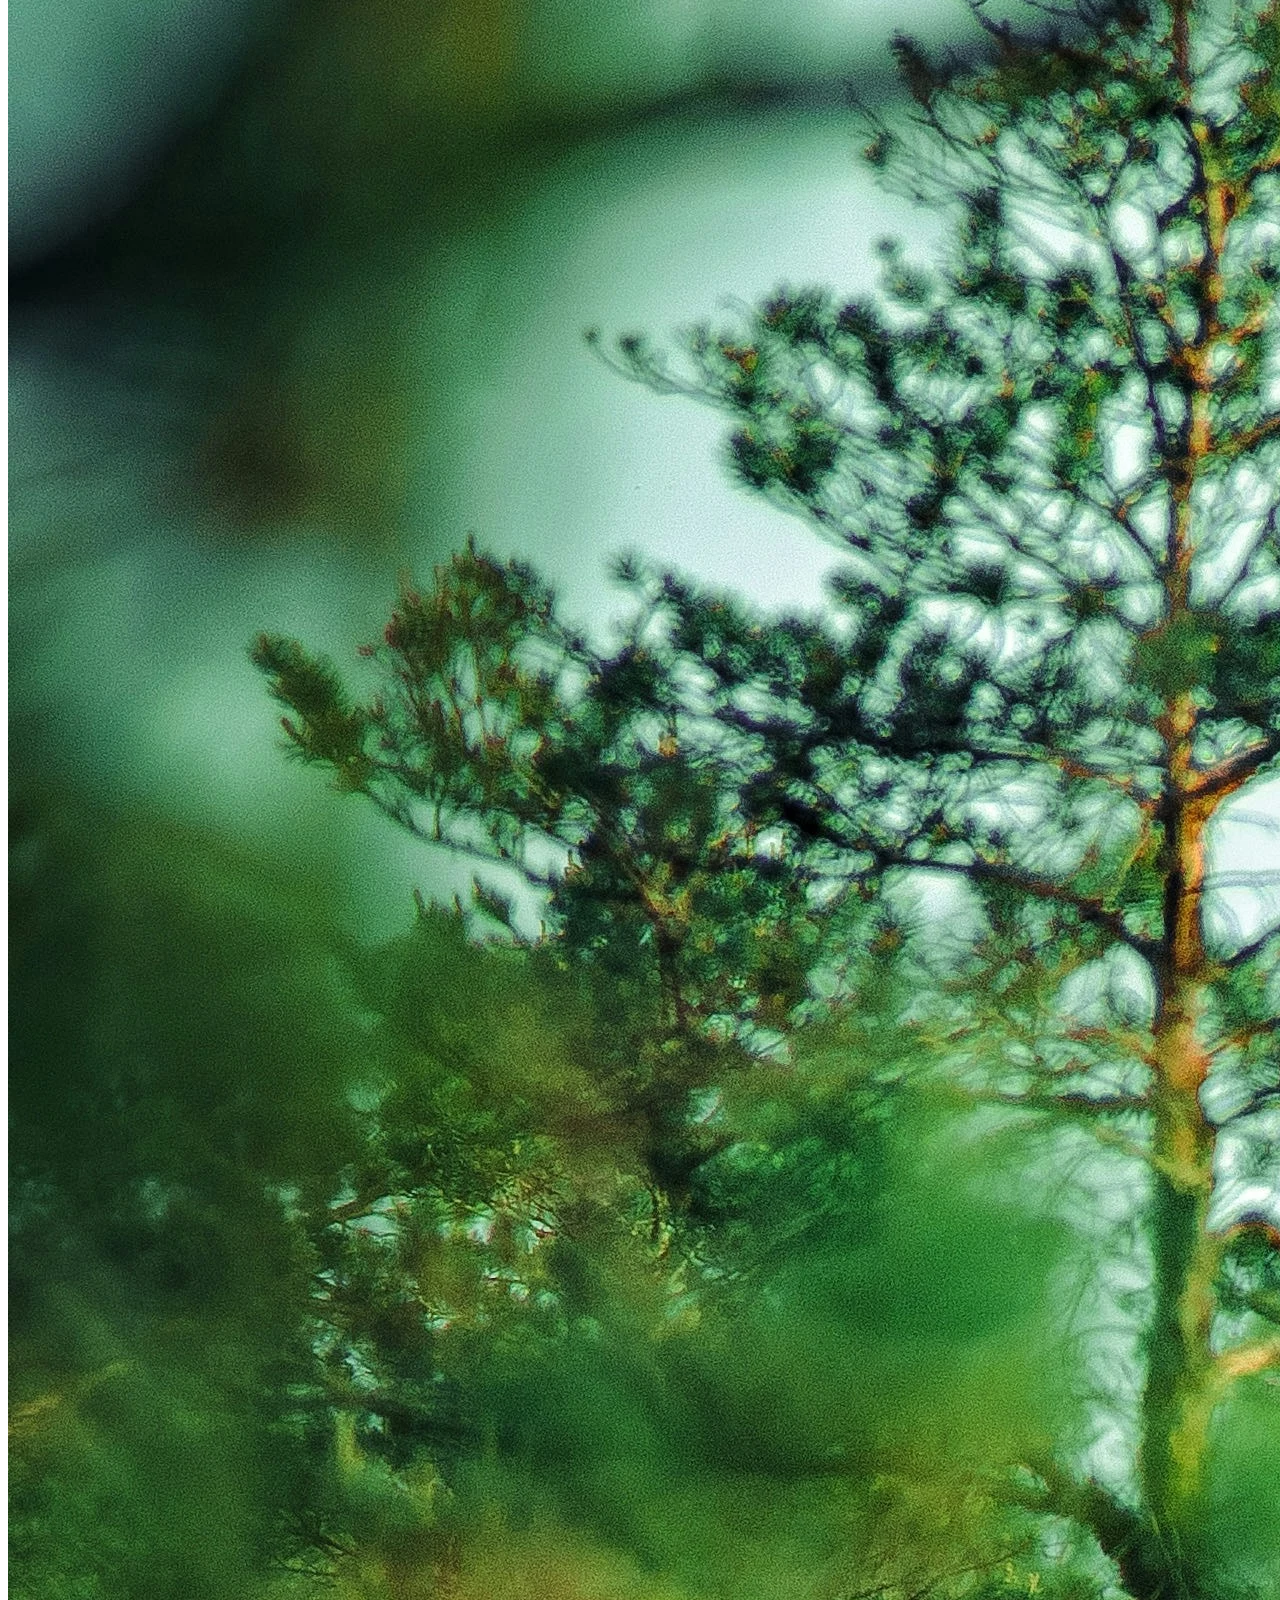
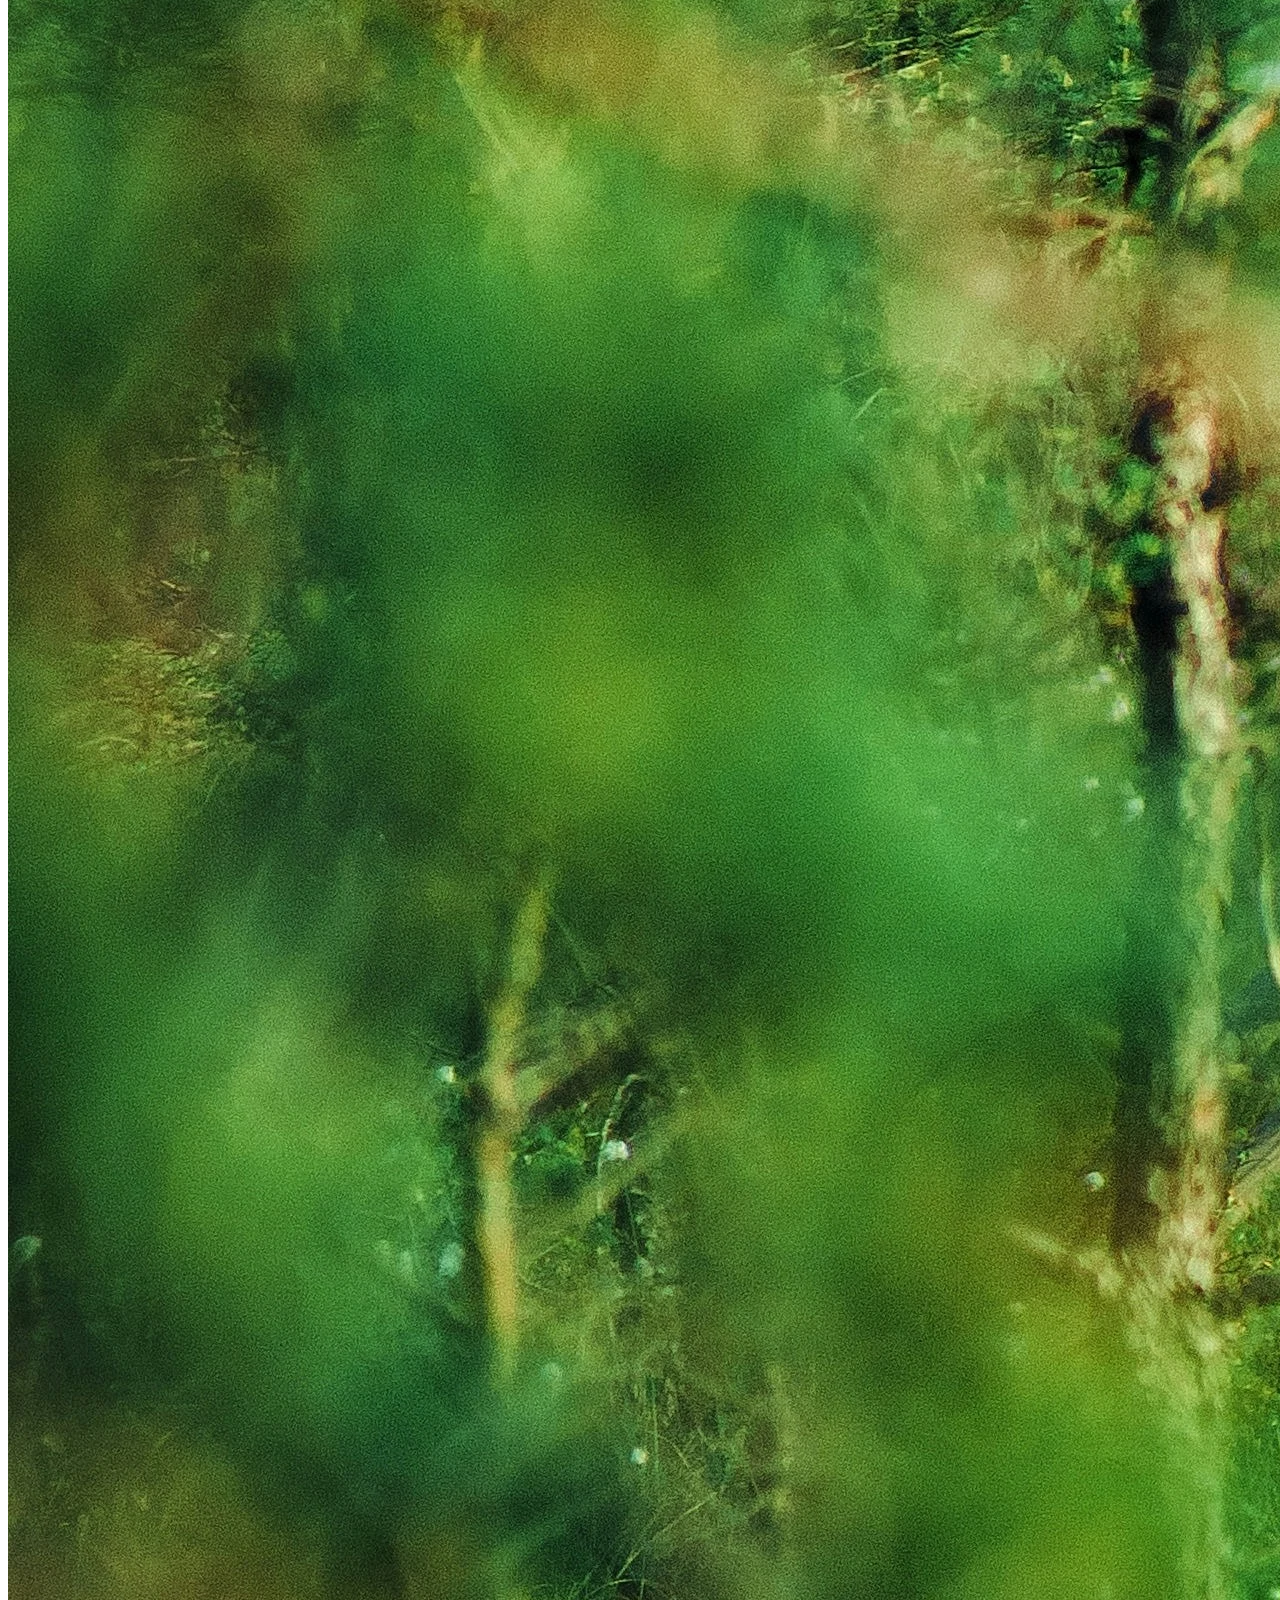
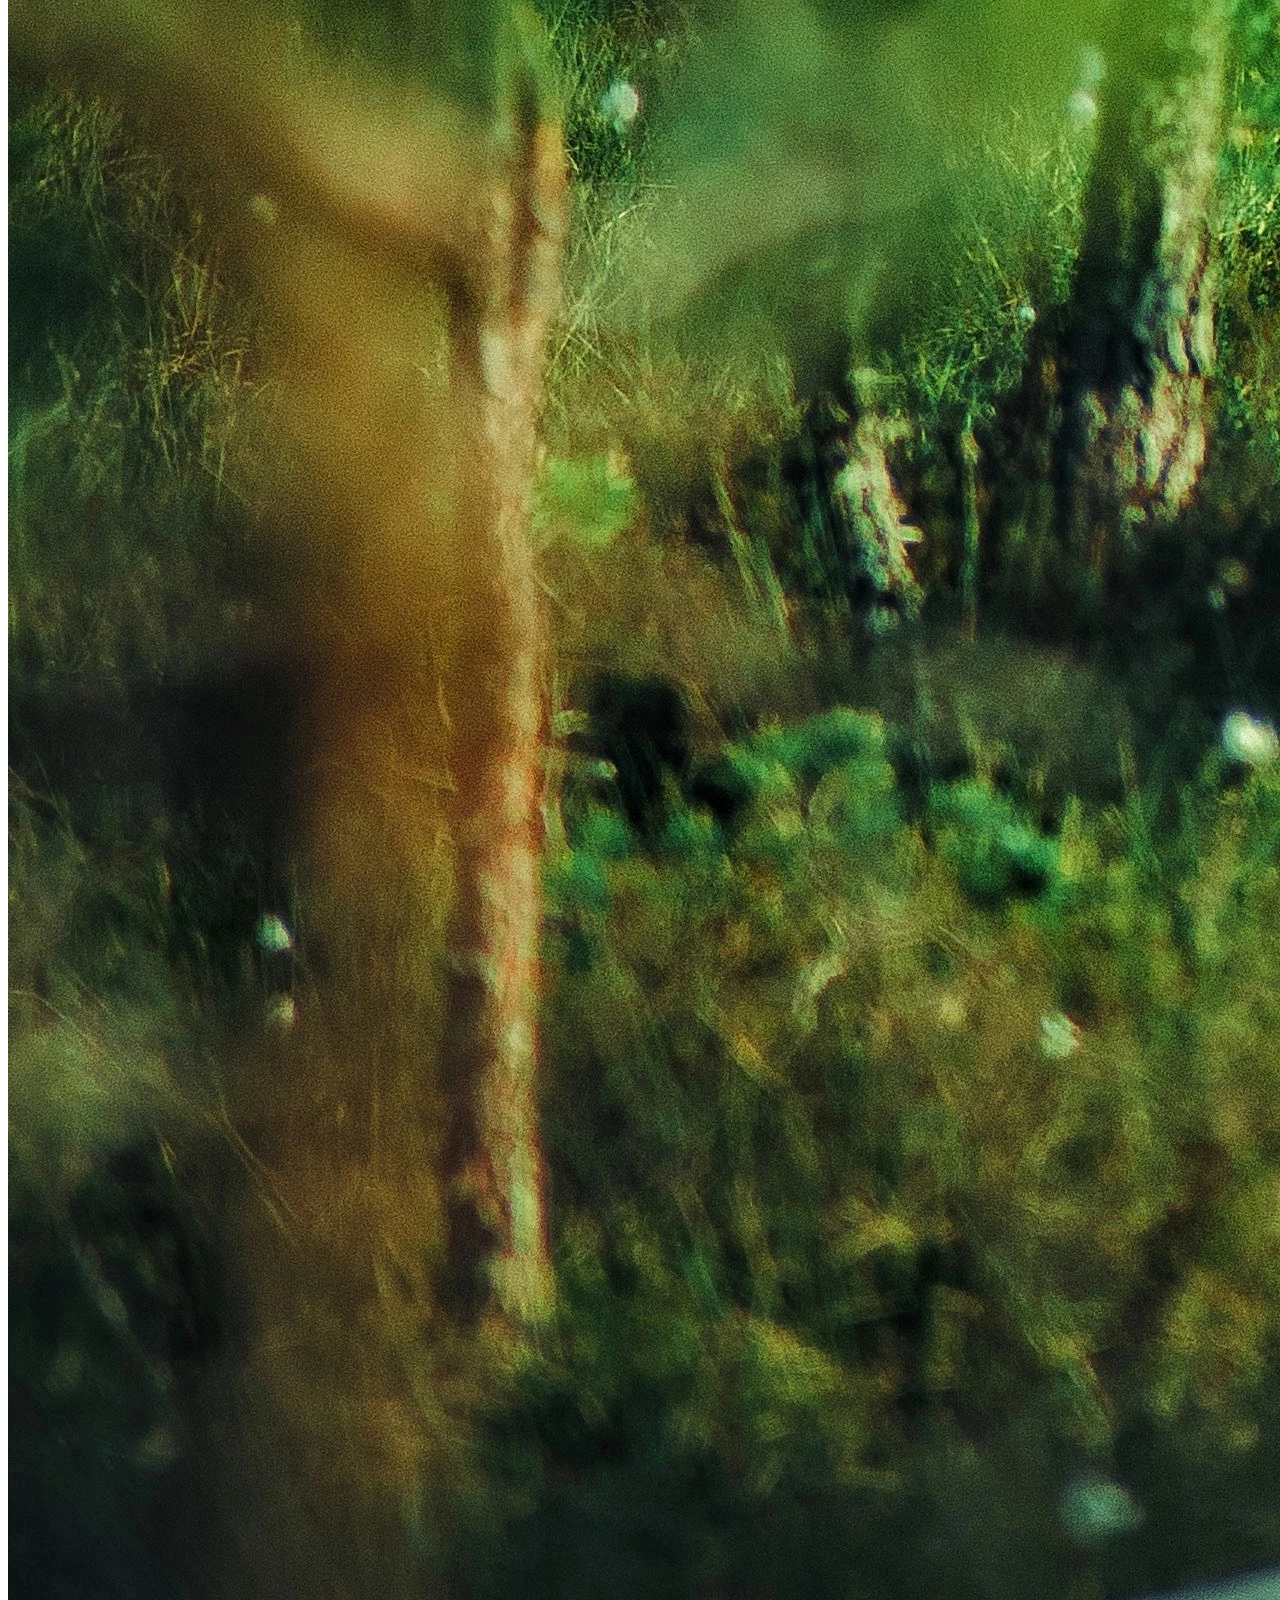
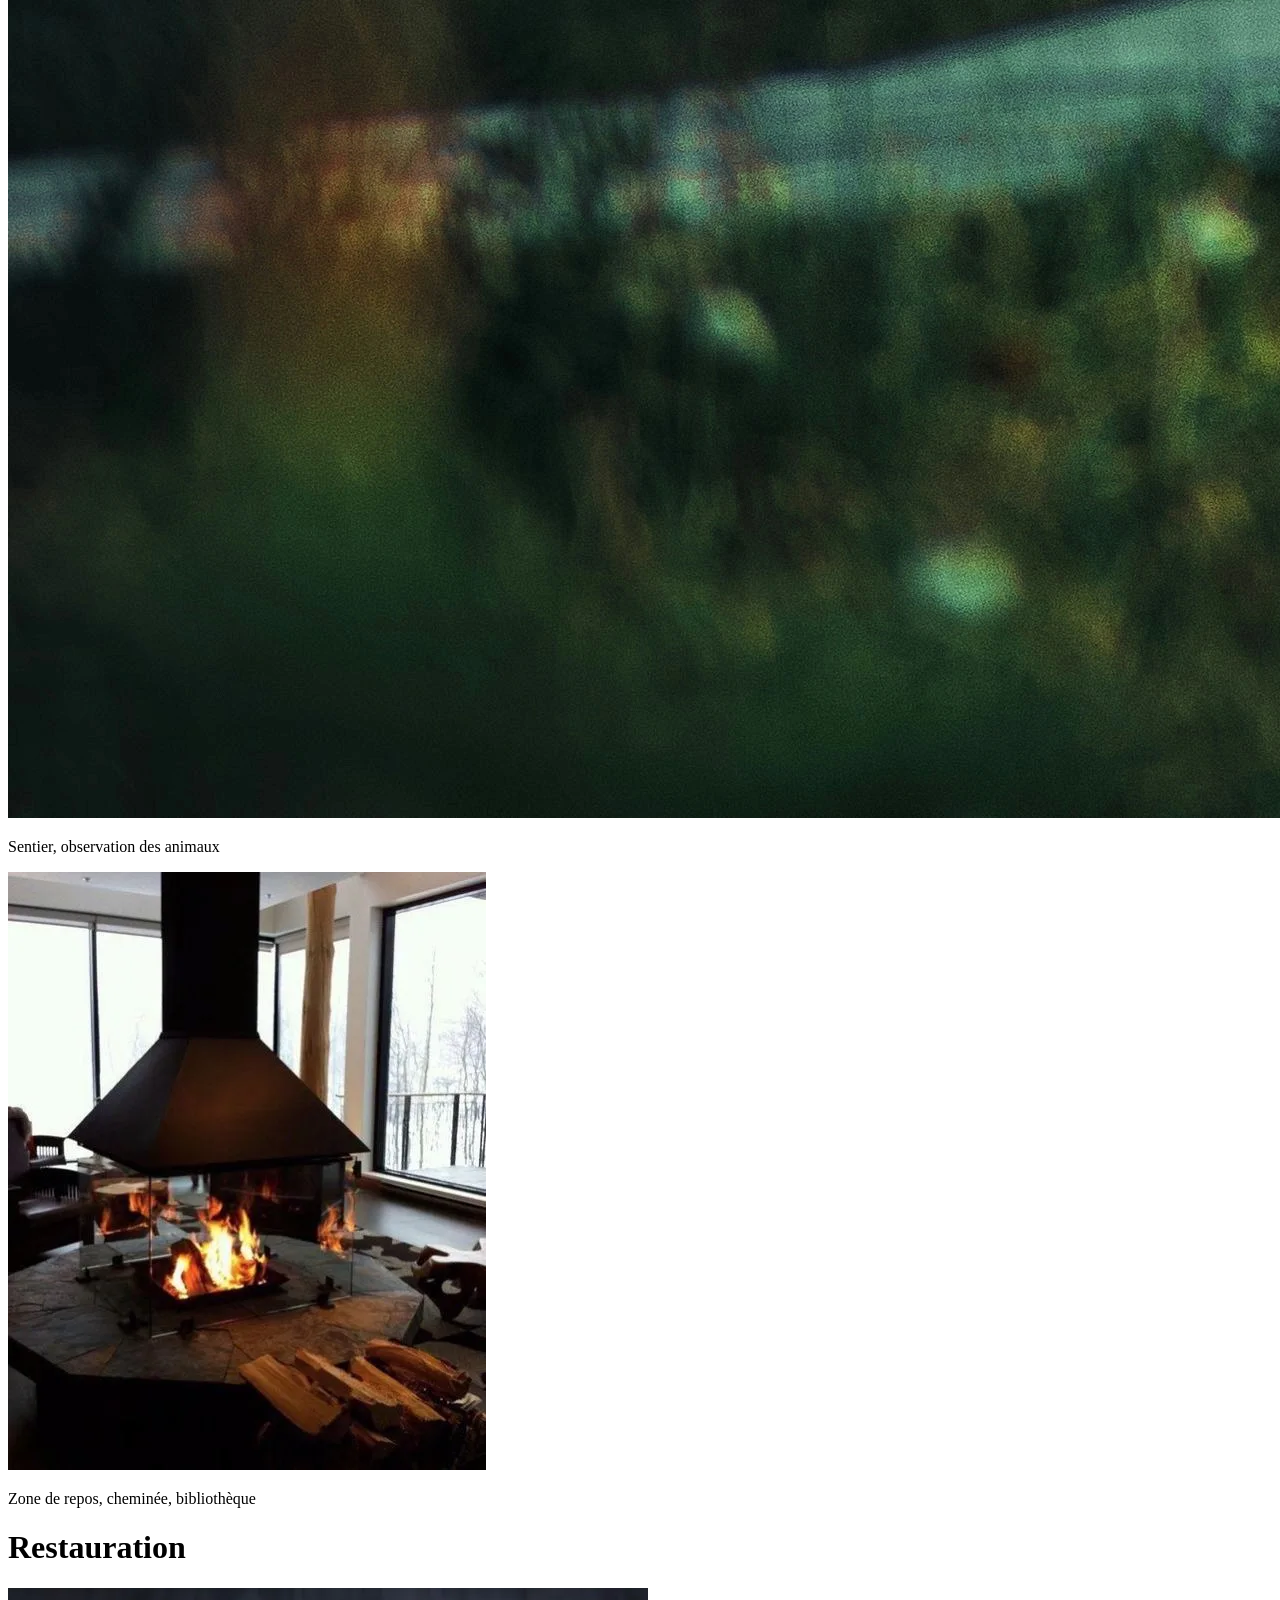
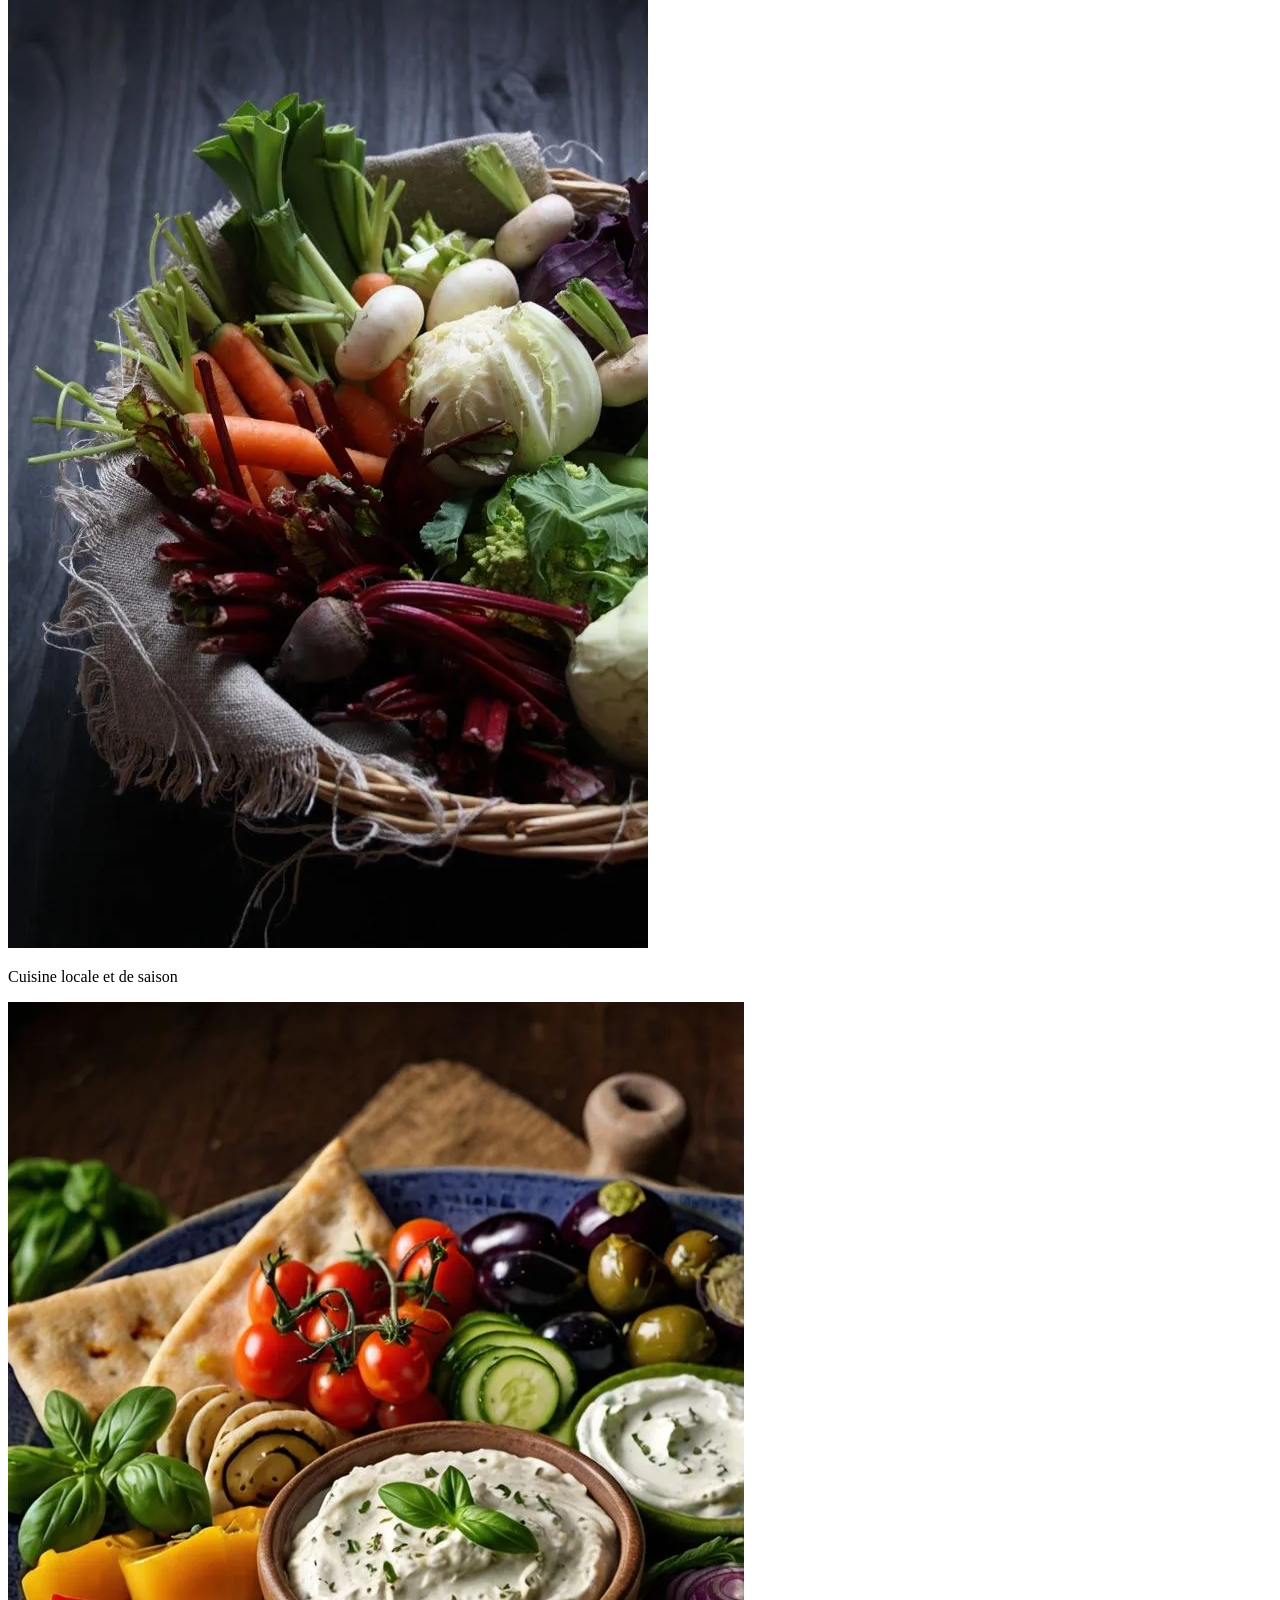
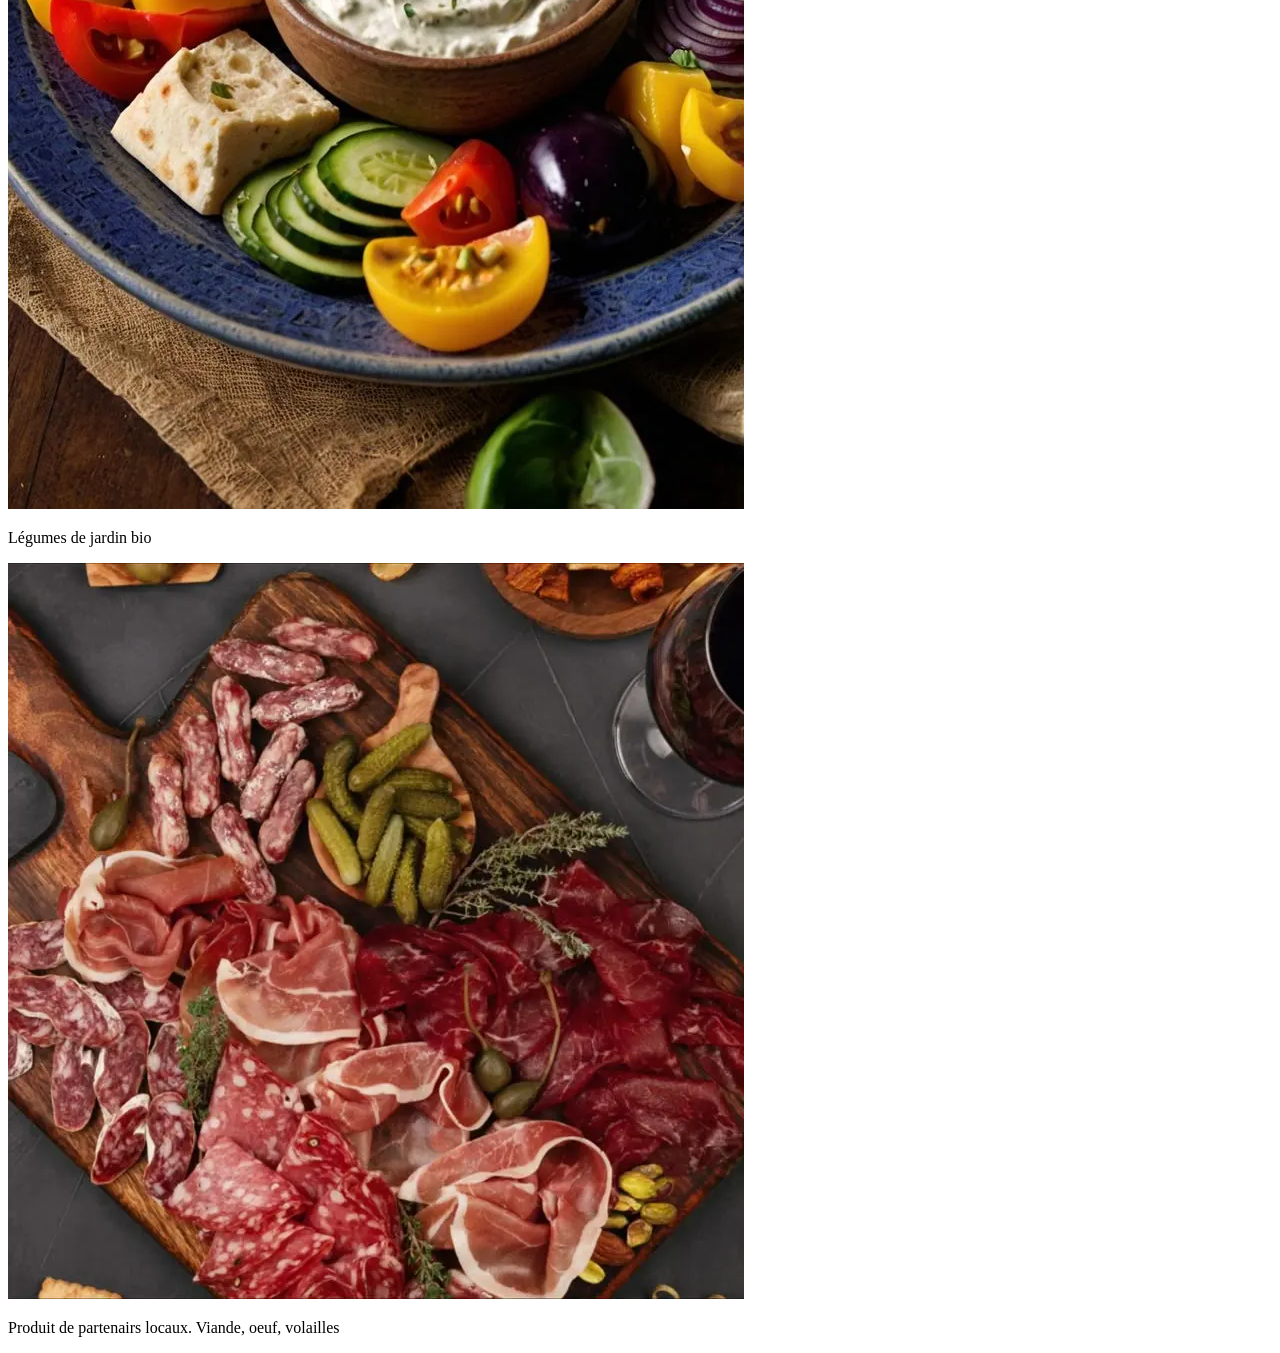
==== commit 8fd634d5: "menu burger" ====
--- a/Activités.html
+++ b/Activités.html
@@ -16,16 +16,35 @@
                 aria-label="photo image hotel Baobab en bois" alt="photo image hotel Baobab en bois" max-width="100%"
                 height="140px">
         </div>
-        <div class="logo">
+        <div class="logoEvent">
             <img src="image evenementiel & Co/logo.webp" aria-label="logo hotel evenement & Co"
                 alt="logo hotel evenement & Co" width="54px" height="54px">
         </div>
-        <div class="menuBurger">
-            <a href="menuBurger.html"><img src="image evenementiel & Co/menu-burger-horizontal-svgrepo-com.svg"
-                    aria-label="menu" alt="menu" height="20vh"></a>
-                    <a href="Index.html">Index</a>
-                    <a href="Contact.html">Contact</a>
-        </div>
+        <nav class="navbar">
+            <div class="menu-icon"></div>
+
+            <!-- checkbox pour contrôler le menu -->
+            <input id="menu-toggle" type="checkbox" class="menu-checkbox" />
+
+            <!-- label pour icone svg -->
+            <label for="menu-toggle" class="menu-icon" aria-label="ouvrir le menu">
+                <svg width="30" height="30" viewBox="0 0 100 80" fill="black">
+                    <rect width="100" height="10"></rect>
+                    <rect y="30" width="100" height="10"></rect>
+                    <rect y="30" width="100" height="10"></rect>
+                </svg>
+            </label>
+
+            <!--  fond semi transparent -->
+            <div class="overlay"></div>
+
+            <!-- Menu de navigation -->
+            <ul class="nav-links">
+                <li><a href="Index.html">Index</a></li>
+                <li><a href="Activités.html">Activités</a></li>
+                <li><a href="Contact.html">Contact</a></li>
+            </ul>
+        </nav>
     </header>
     <main>
         <div class="titleActivites">
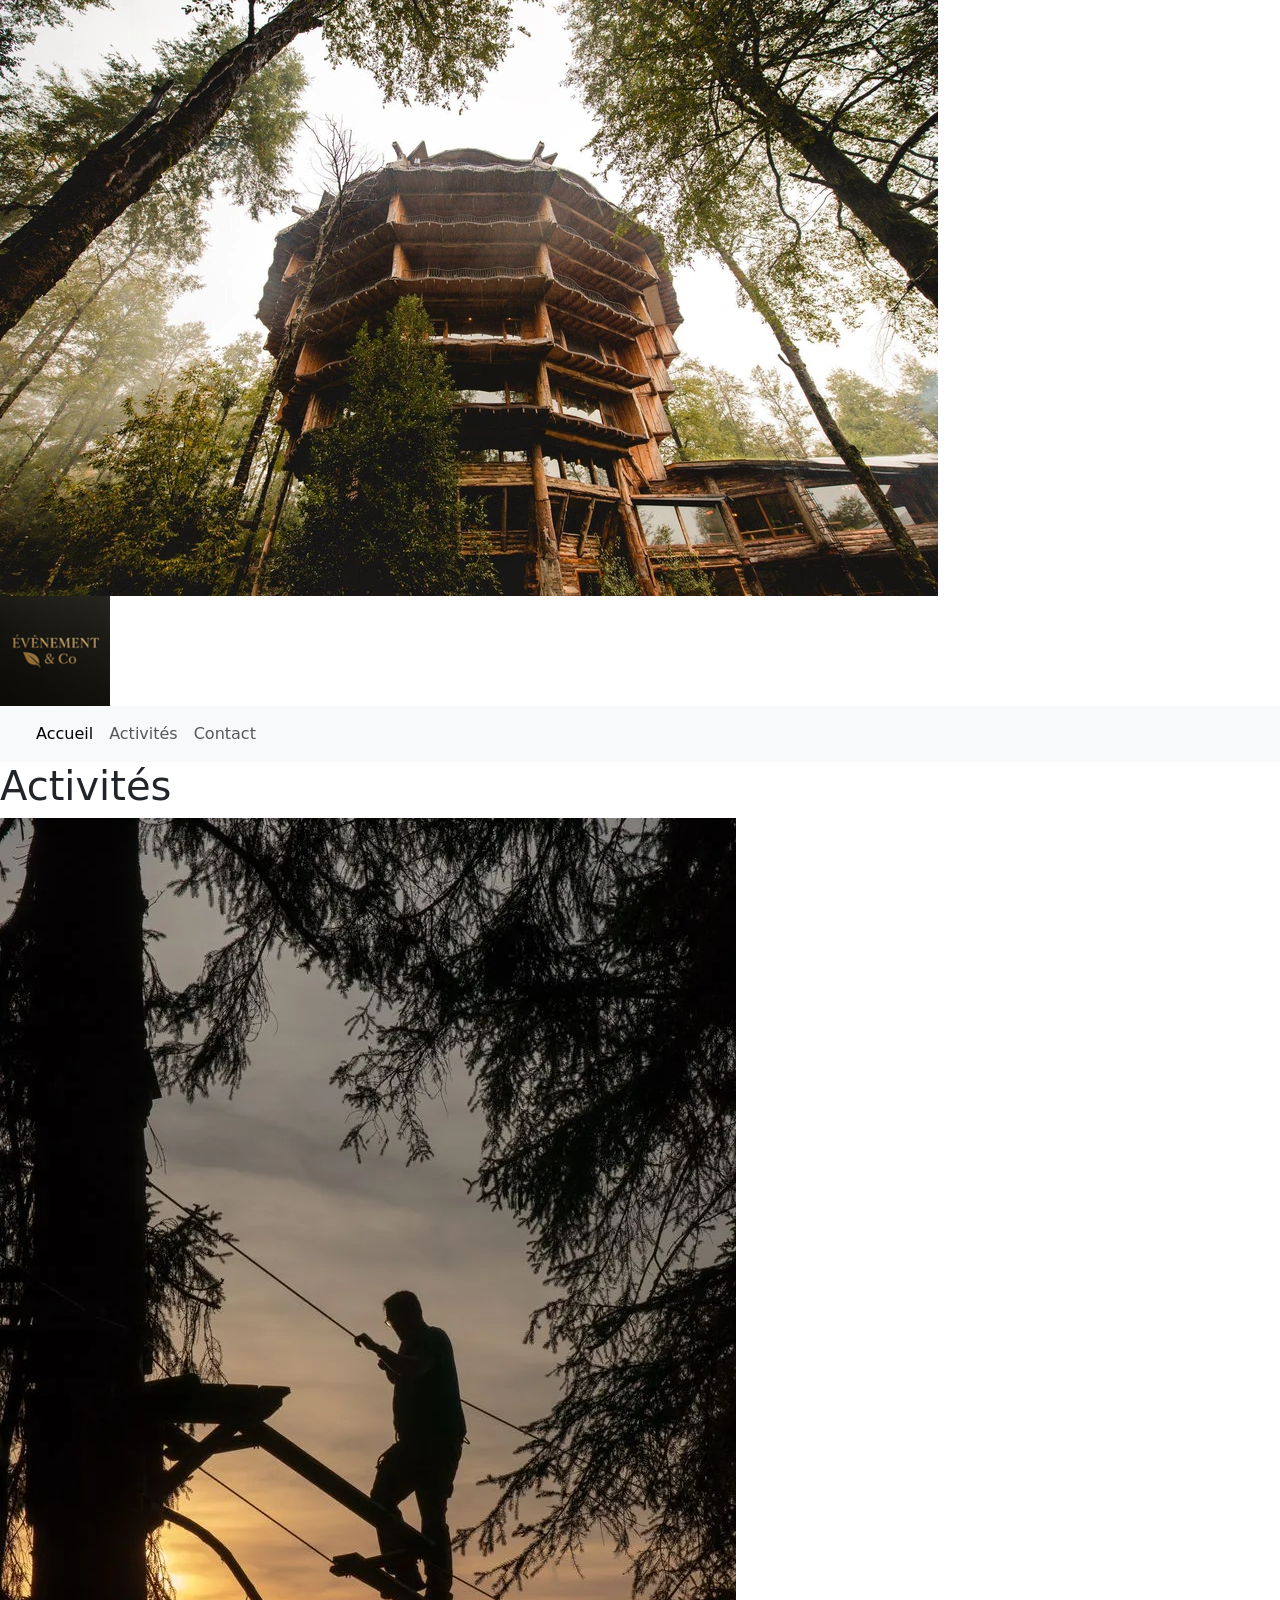
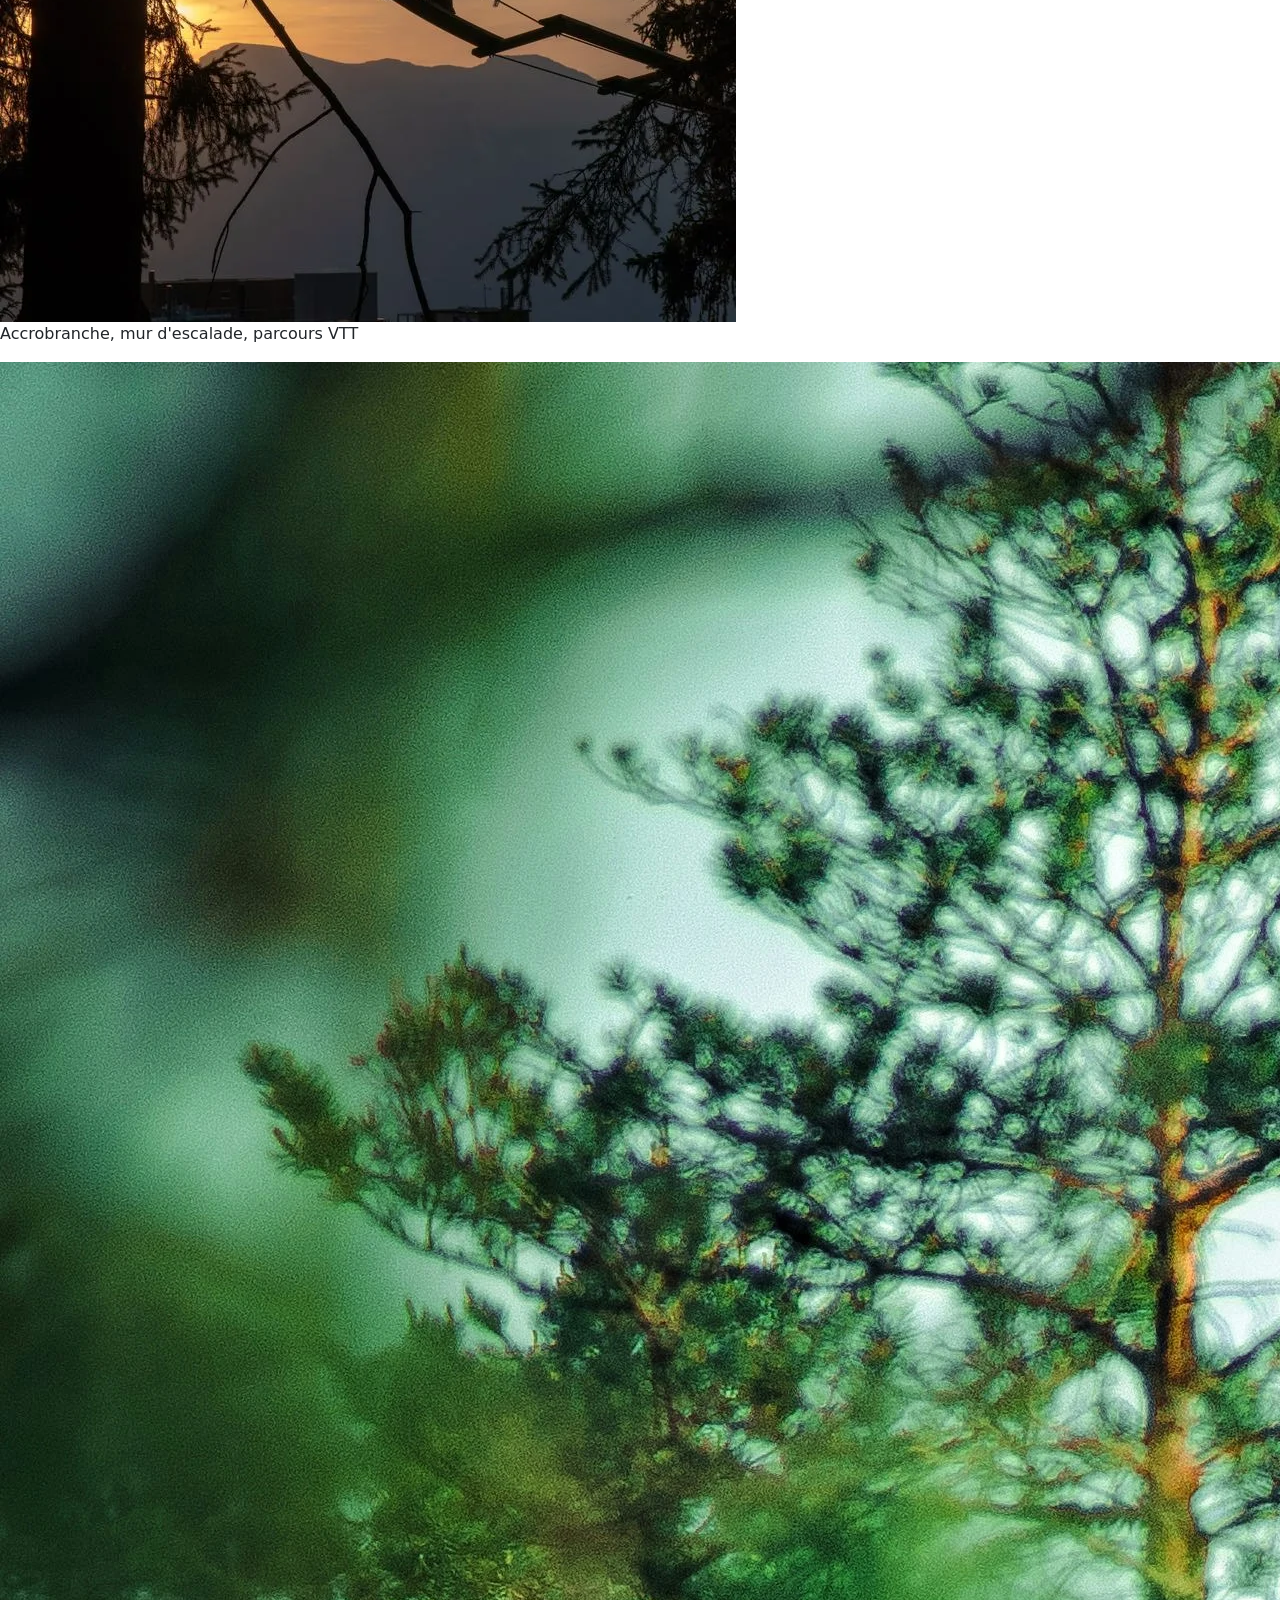
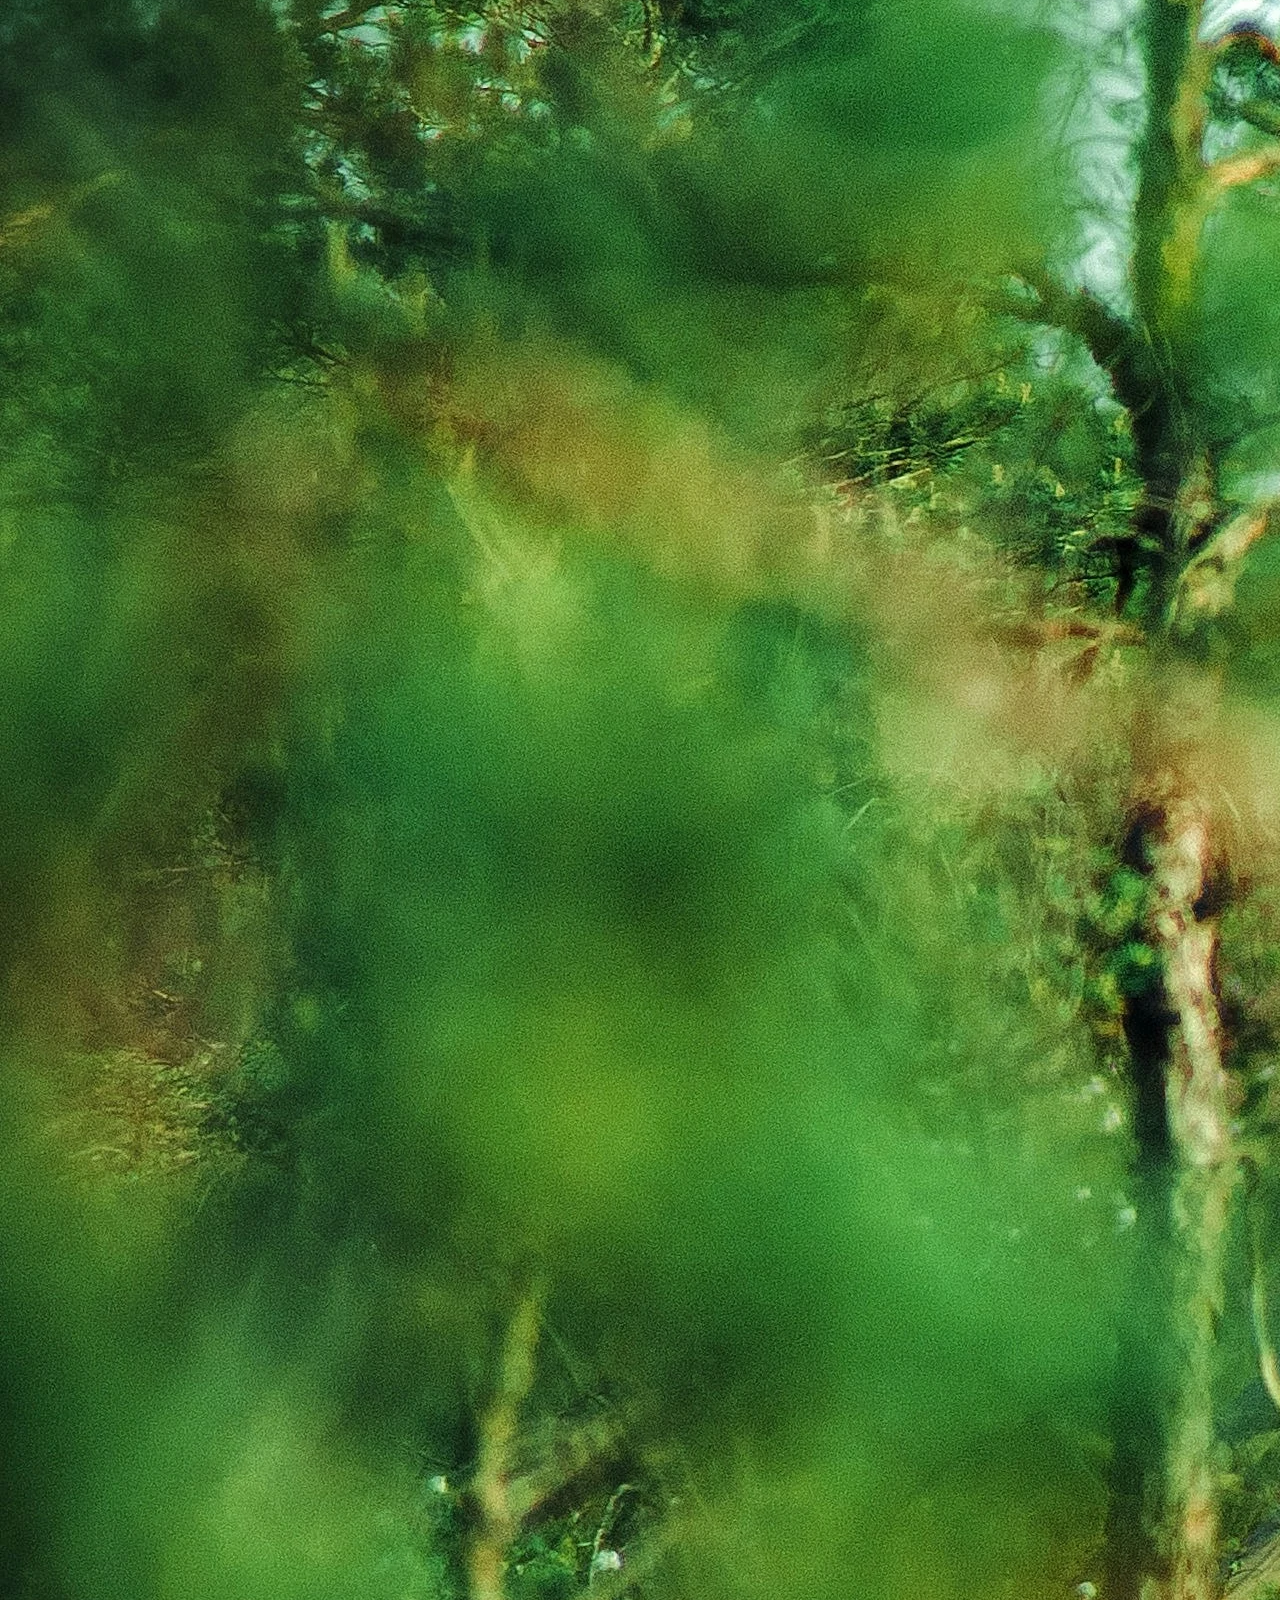
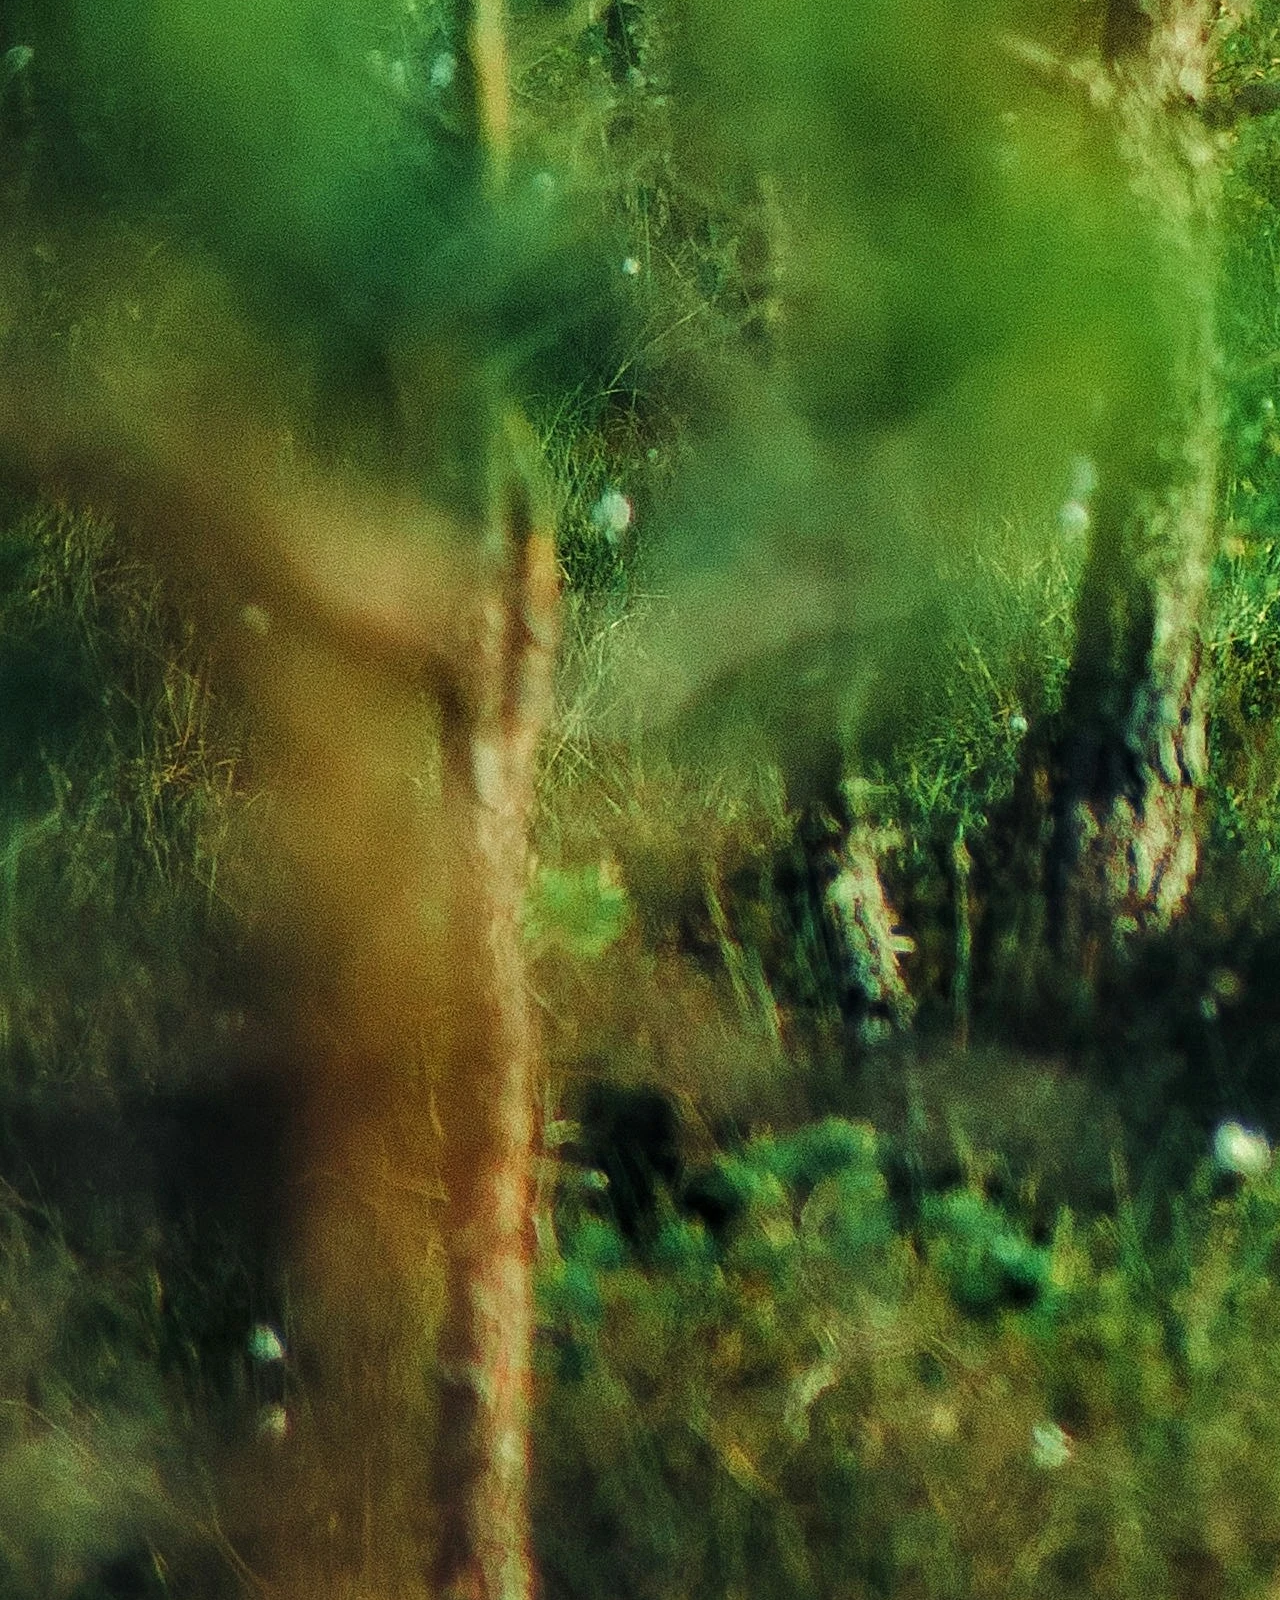
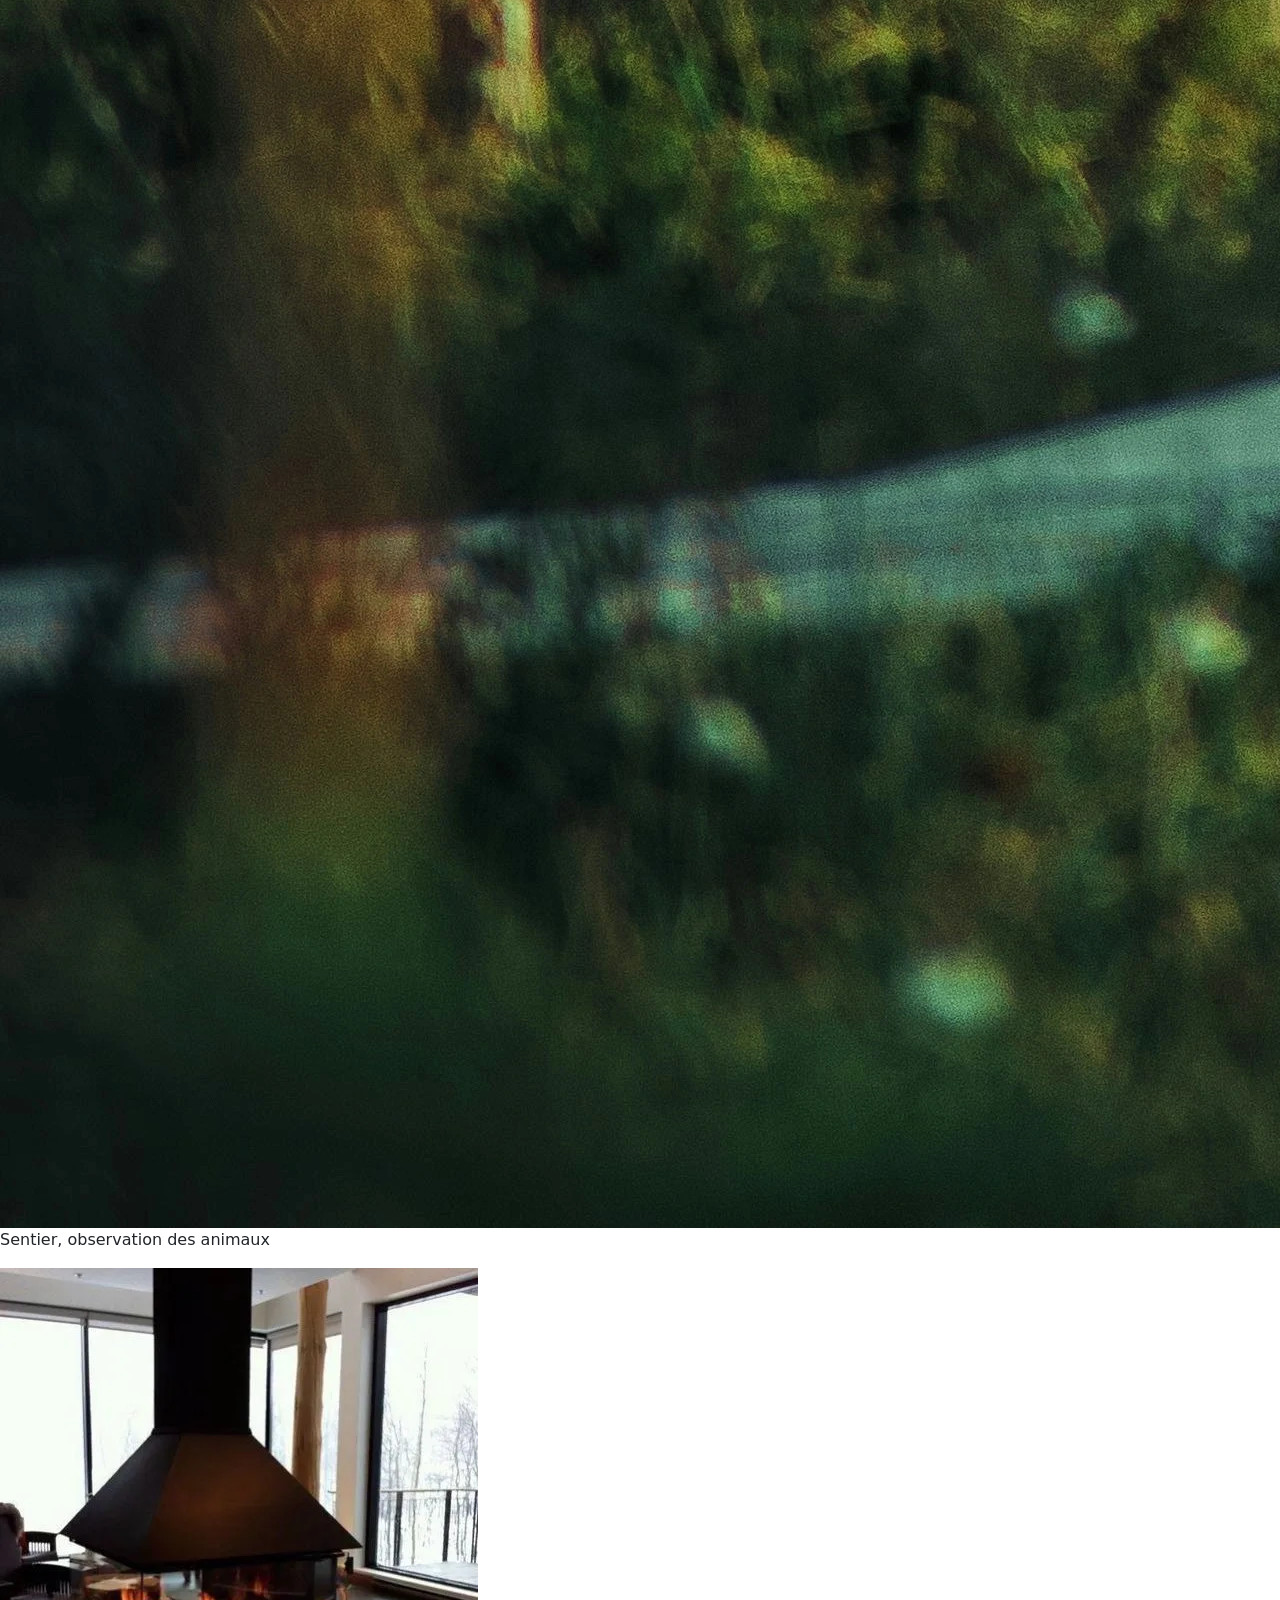
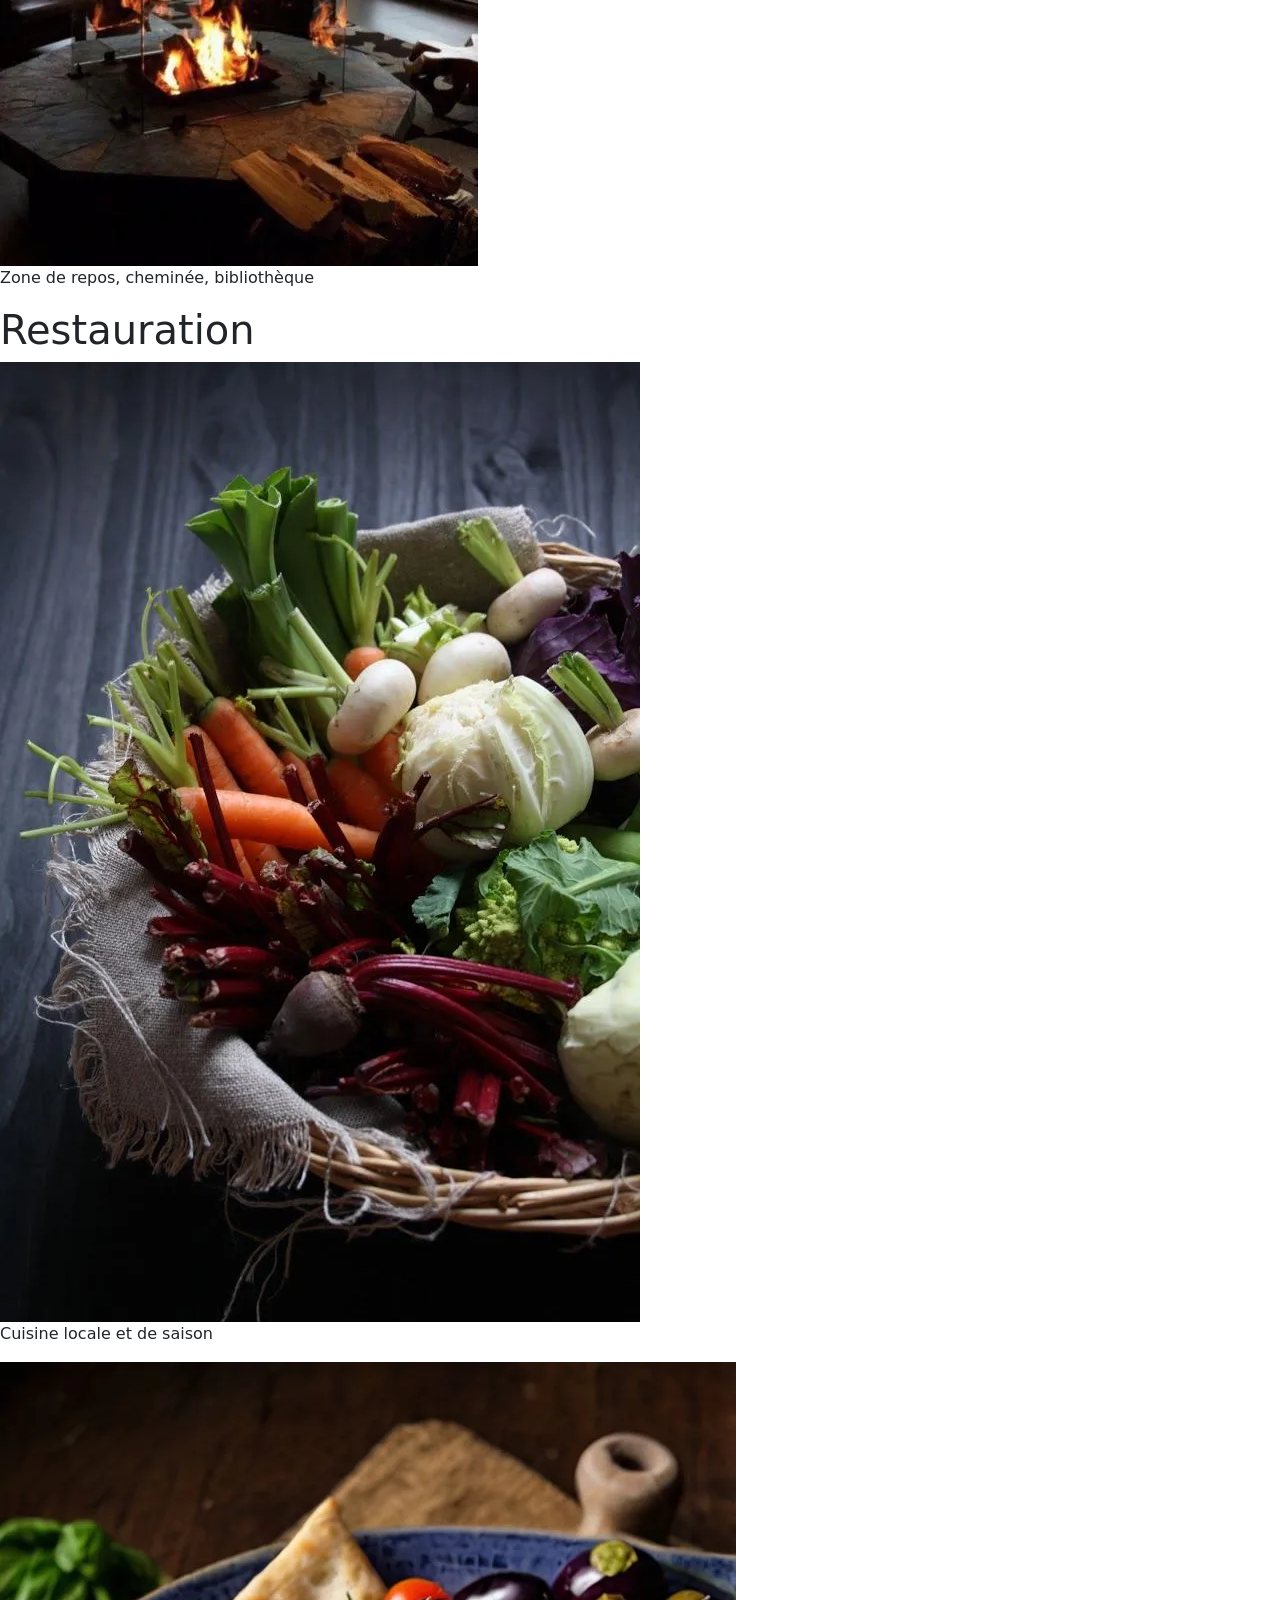
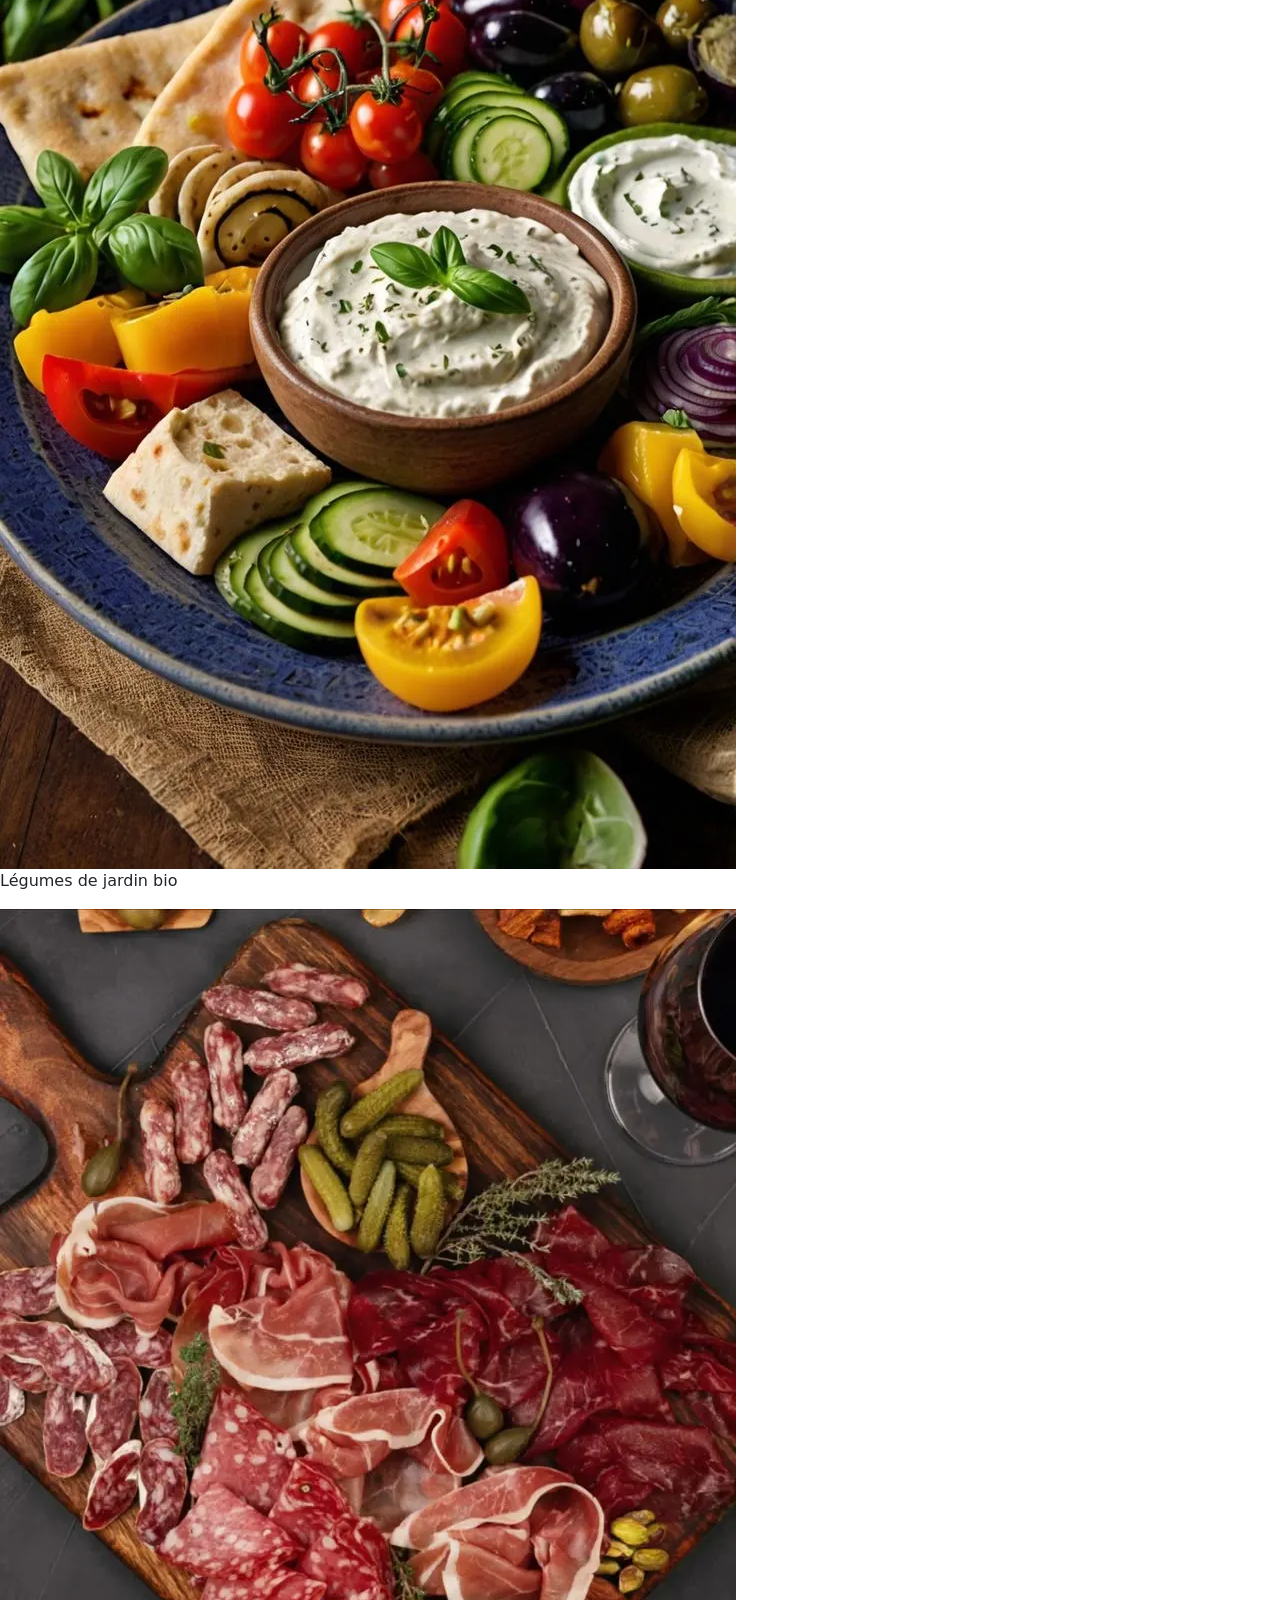
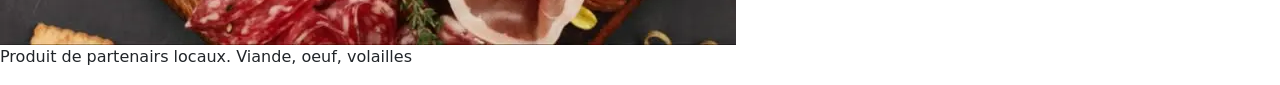
==== commit 4bfcbbe5: "mobile/tablette/pc" ====
--- a/Activités.html
+++ b/Activités.html
@@ -4,52 +4,52 @@
 <head>
     <meta charset="UTF-8">
     <meta name="viewport" content="width=device-width, initial-scale=1.0">
+
+    <link rel="stylesheet" href="https://cdnjs.cloudflare.com/ajax/libs/font-awesome/6.4.0/css/all.min.css">
+    <link href="https://cdn.jsdelivr.net/npm/bootstrap@5.3.6/dist/css/bootstrap.min.css" rel="stylesheet"
+        integrity="sha384-4Q6Gf2aSP4eDXB8Miphtr37CMZZQ5oXLH2yaXMJ2w8e2ZtHTl7GptT4jmndRuHDT" crossorigin="anonymous">
     <link rel="stylesheet" href="style.css">
-    <link rel="stylesheet" href="https://cdnjs.cloudflare.com/ajax/libs/font-awesome/6.4.0/css/all.min.css">
     <title>Activités</title>
 </head>
 
 <body>
     <header>
         <div class="hotel">
-            <img src="image evenementiel & Co/hotel-Baobab-in-the-biological-r.webp"
-                aria-label="photo image hotel Baobab en bois" alt="photo image hotel Baobab en bois" max-width="100%"
-                height="140px">
+            <img src="image evenementiel & Co/Hotel baobab.webp" aria-label="Photo de l'hôtel Baobab en bois"
+                alt="Photo de l'hôtel Baobab en bois">
         </div>
+
         <div class="logoEvent">
             <img src="image evenementiel & Co/logo.webp" aria-label="logo hotel evenement & Co"
-                alt="logo hotel evenement & Co" width="54px" height="54px">
+                alt="logo hotel evenement & Co">
         </div>
-        <nav class="navbar">
-            <div class="menu-icon"></div>
+        <nav class="navbar navbar-expand-lg bg-body-tertiary">
+            <div class="container-fluid">
+                <a class="navbar-brand" href="#"></a>
+                <button class="navbar-toggler" type="button" data-bs-toggle="collapse" data-bs-target="#navbarNav"
+                    aria-controls="navbarNav" aria-expanded="false" aria-label="Toggle navigation">
+                    <span class="navbar-toggler-icon"></span>
+                </button>
+                <div class="collapse navbar-collapse" id="navbarNav">
 
-            <!-- checkbox pour contrôler le menu -->
-            <input id="menu-toggle" type="checkbox" class="menu-checkbox" />
+                    <ul class="navbar-nav">
+                        <li class="nav-item">
+                            <a class="nav-link active" aria-current="page" href="Index.html">Accueil</a>
+                        </li>
+                        <li class="nav-item">
+                            <a class="nav-link" href="Activités.html">Activités</a>
+                        </li>
+                        <li class="nav-item">
+                            <a class="nav-link" href="Contact.html">Contact</a>
+                        </li>
 
-            <!-- label pour icone svg -->
-            <label for="menu-toggle" class="menu-icon" aria-label="ouvrir le menu">
-                <svg width="30" height="30" viewBox="0 0 100 80" fill="black">
-                    <rect width="100" height="10"></rect>
-                    <rect y="30" width="100" height="10"></rect>
-                    <rect y="30" width="100" height="10"></rect>
-                </svg>
-            </label>
-
-            <!--  fond semi transparent -->
-            <div class="overlay"></div>
-
-            <!-- Menu de navigation -->
-            <ul class="nav-links">
-                <li><a href="Index.html">Index</a></li>
-                <li><a href="Activités.html">Activités</a></li>
-                <li><a href="Contact.html">Contact</a></li>
-            </ul>
+                    </ul>
+                </div>
+            </div>
         </nav>
     </header>
     <main>
-        <div class="titleActivites">
-            <h1> Activités</h1>
-        </div>
+        <h1 class="titleActivites">Activités</h1>
 
         <div class="activites-container">
             <div class="activite">
@@ -68,9 +68,7 @@
                 <p>Zone de repos, cheminée, bibliothèque</p>
             </div>
 
-            <div class="titleActivites">
-                <h1>Restauration</h1>
-            </div>
+            <h1 class="titleActivites">Restauration</h1>
             <div class="activite">
                 <img src="image evenementiel & Co/panier-de-saison_-mini-légumes.webp"
                     alt="panier-de-saison_-mini-légumes" aria-label="Panier de saison avec mini-légumes">
@@ -90,7 +88,9 @@
             </div>
         </div>
     </main>
-
+    <script src="https://cdn.jsdelivr.net/npm/bootstrap@5.3.6/dist/js/bootstrap.bundle.min.js"
+        integrity="sha384-j1CDi7MgGQ12Z7Qab0qlWQ/Qqz24Gc6BM0thvEMVjHnfYGF0rmFCozFSxQBxwHKO"
+        crossorigin="anonymous"></script>
 </body>
 
 </html>
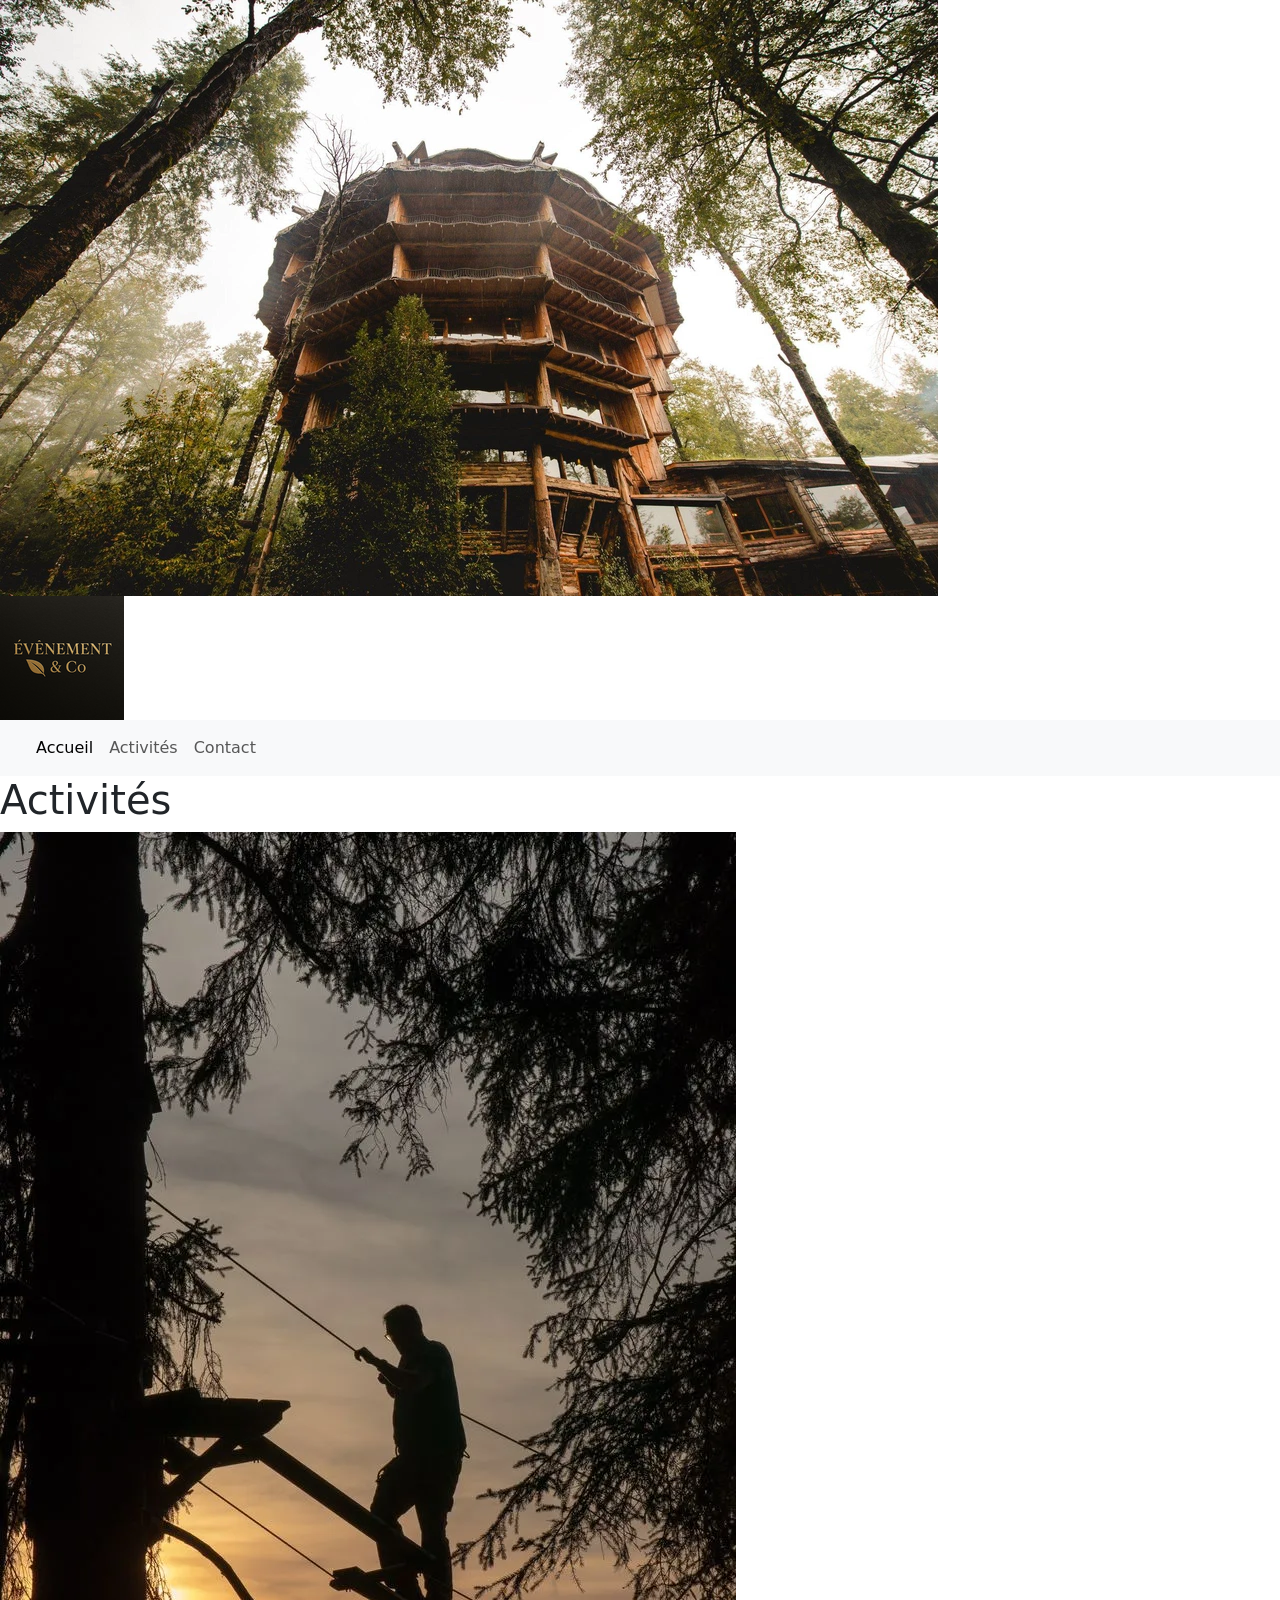
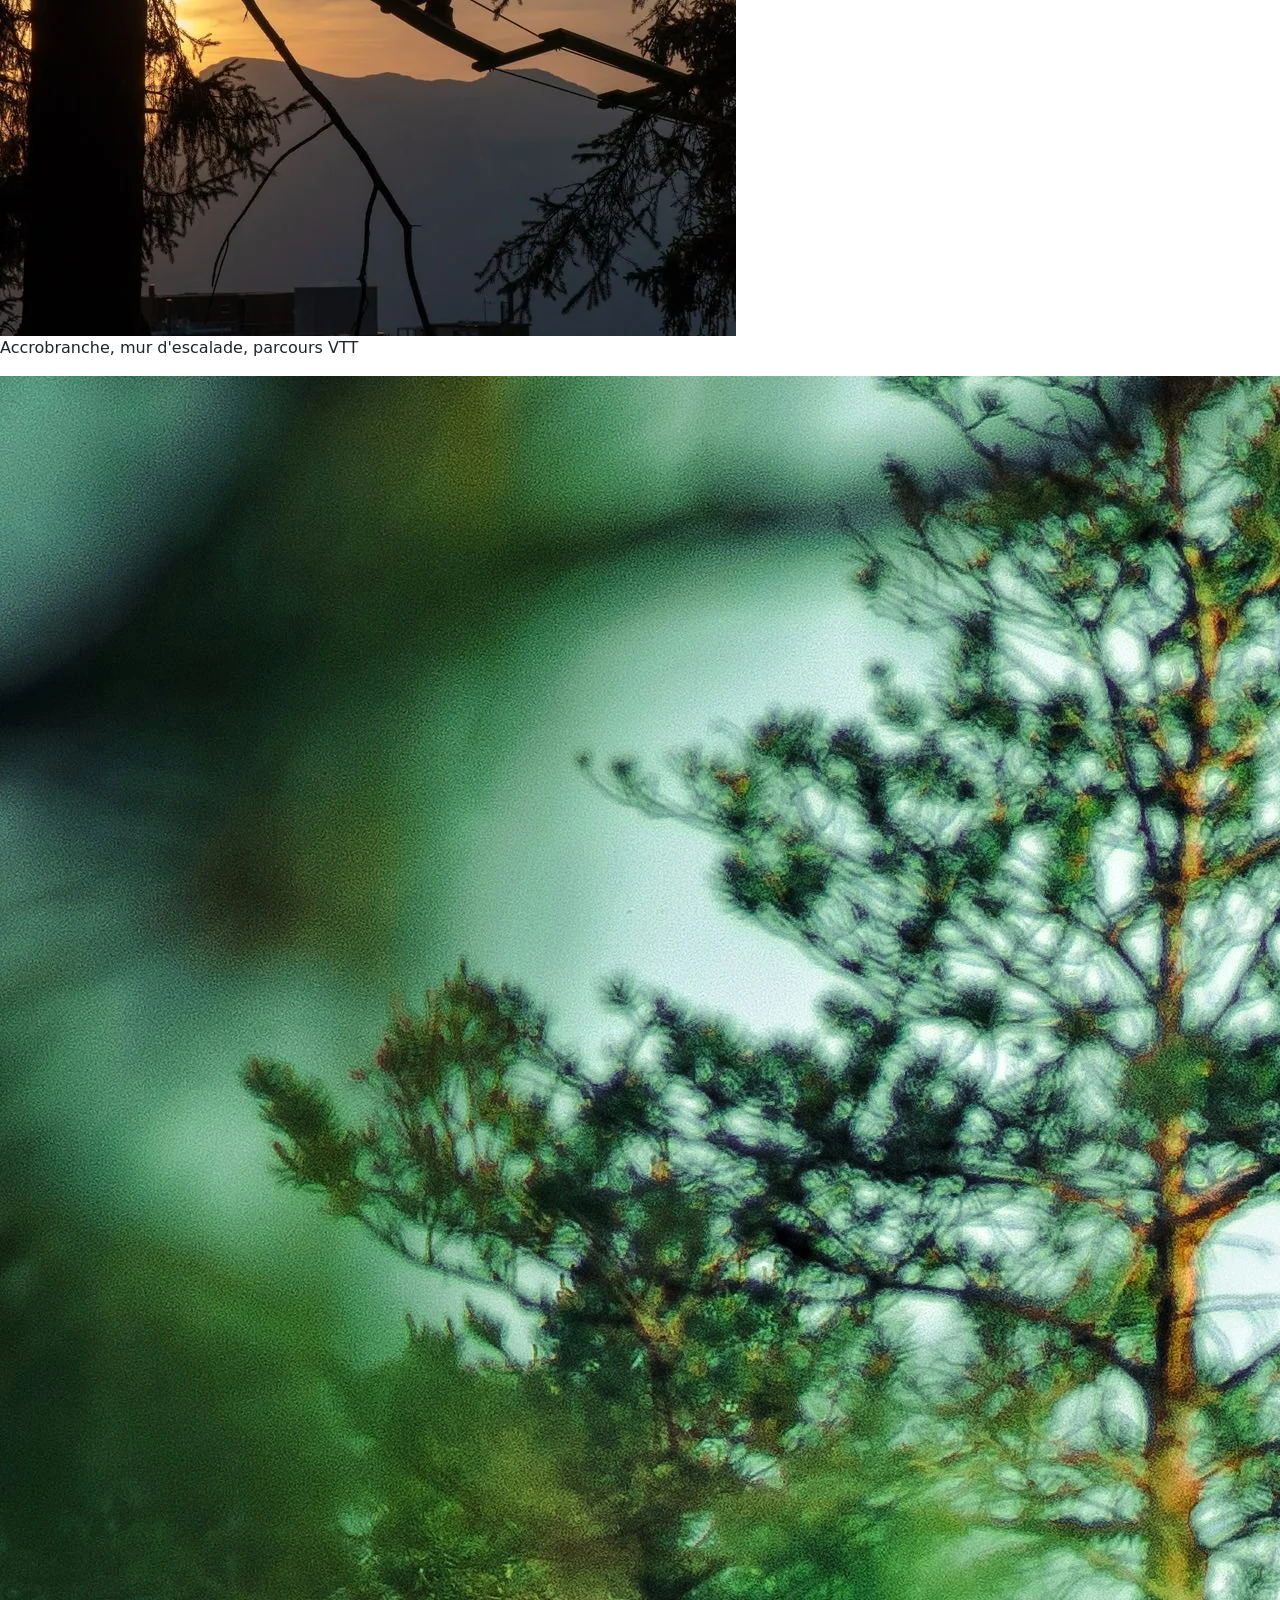
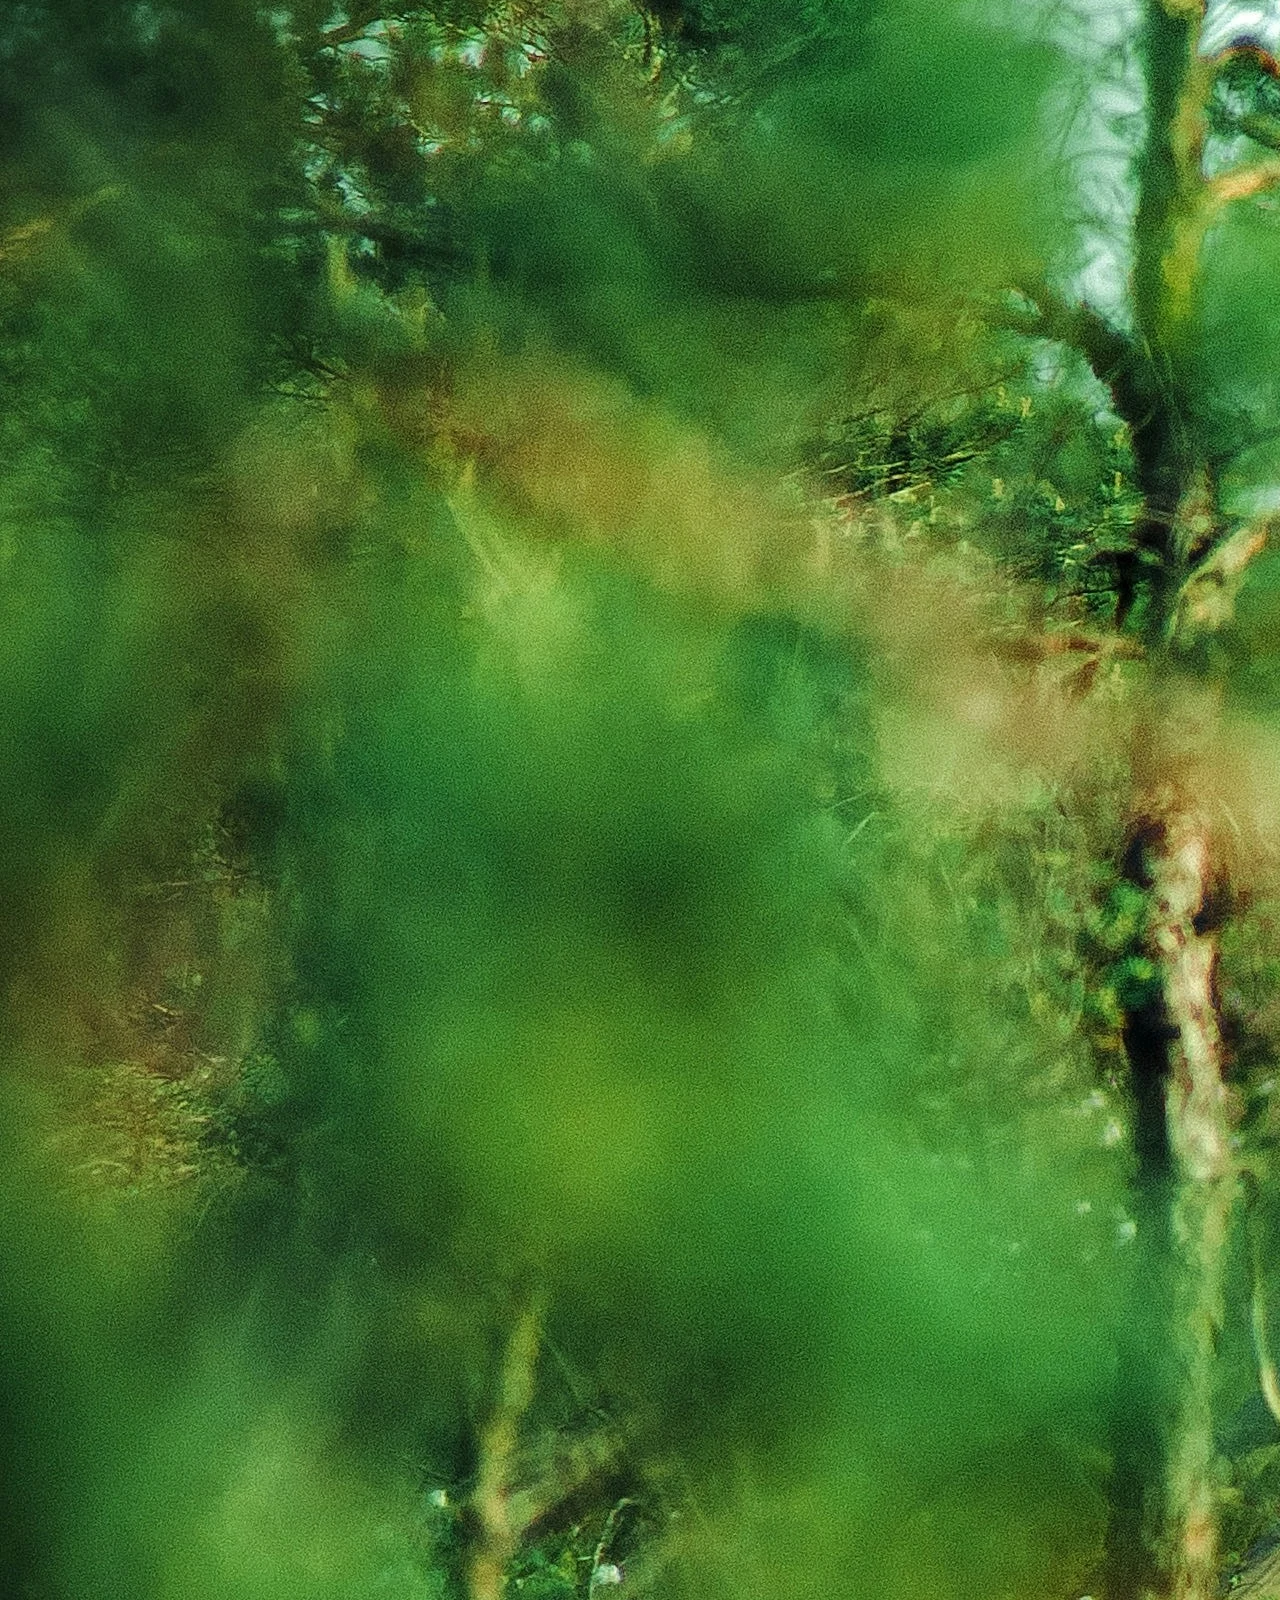
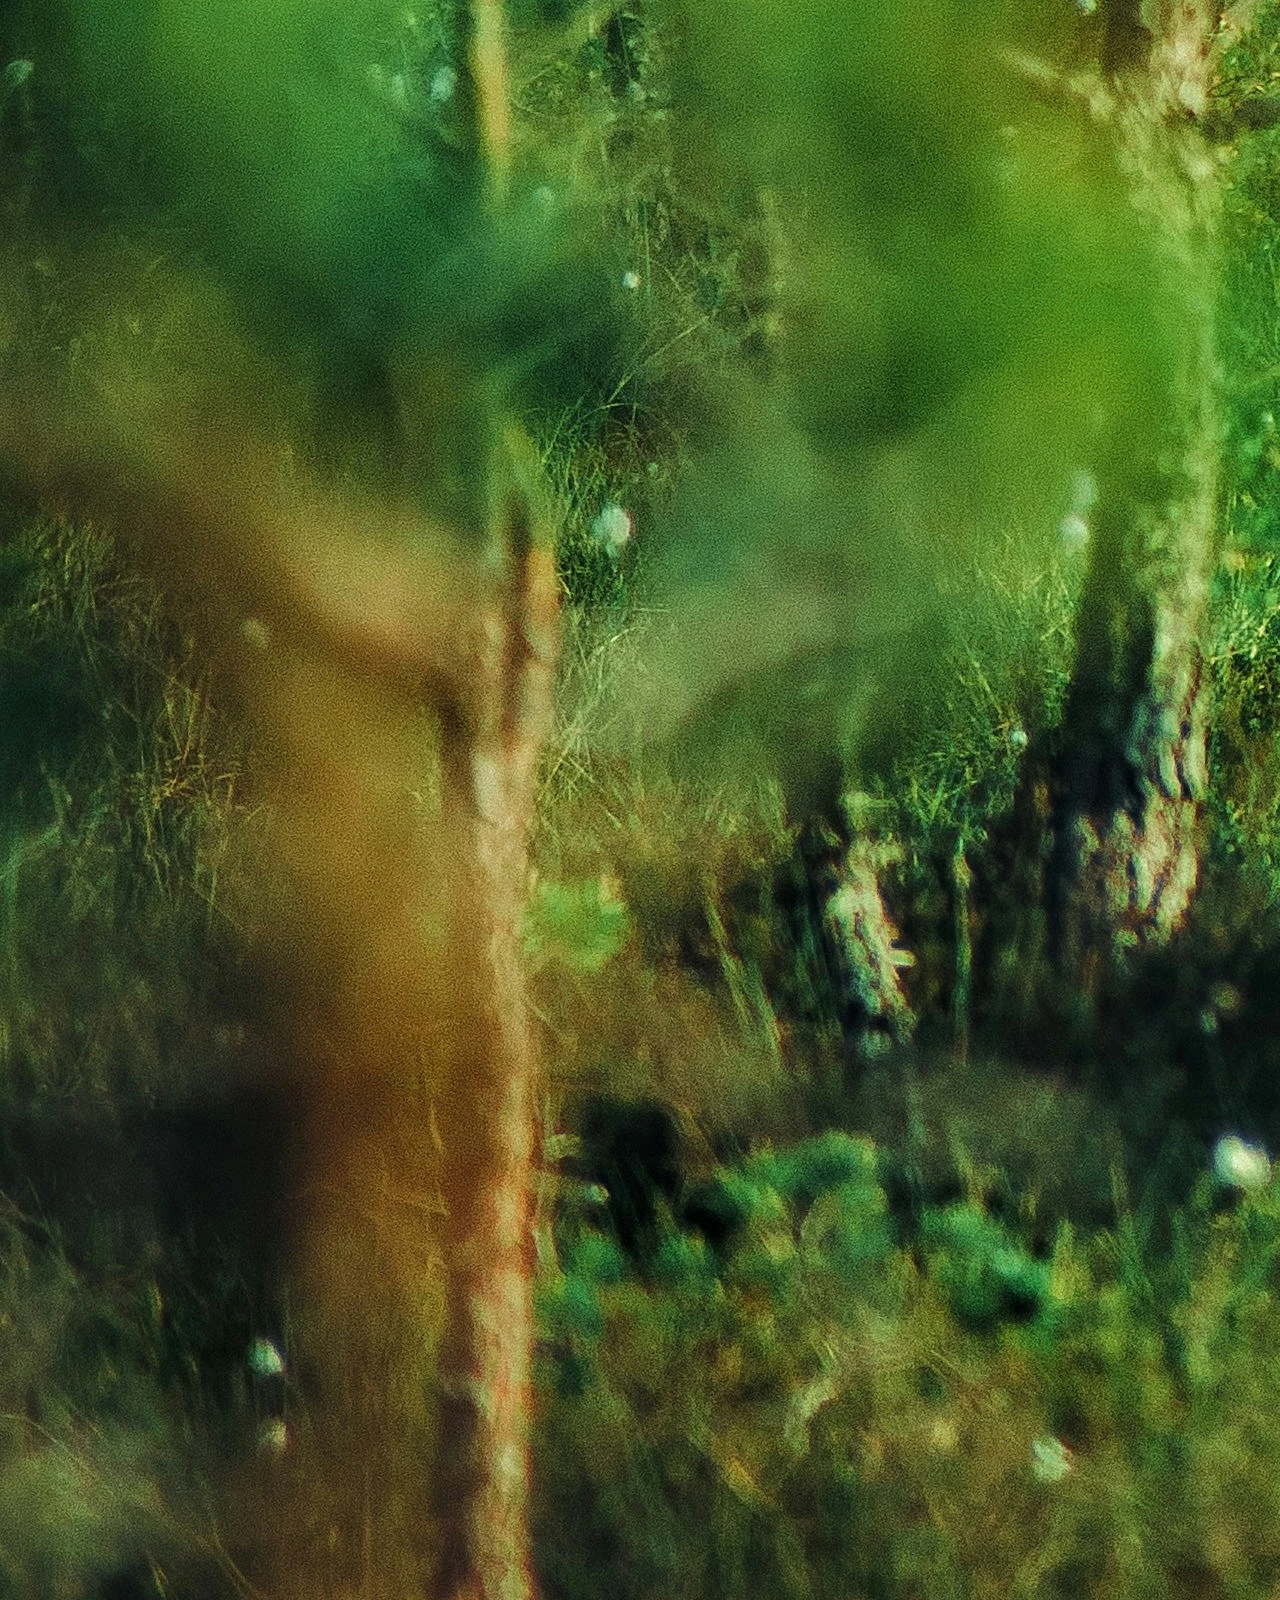
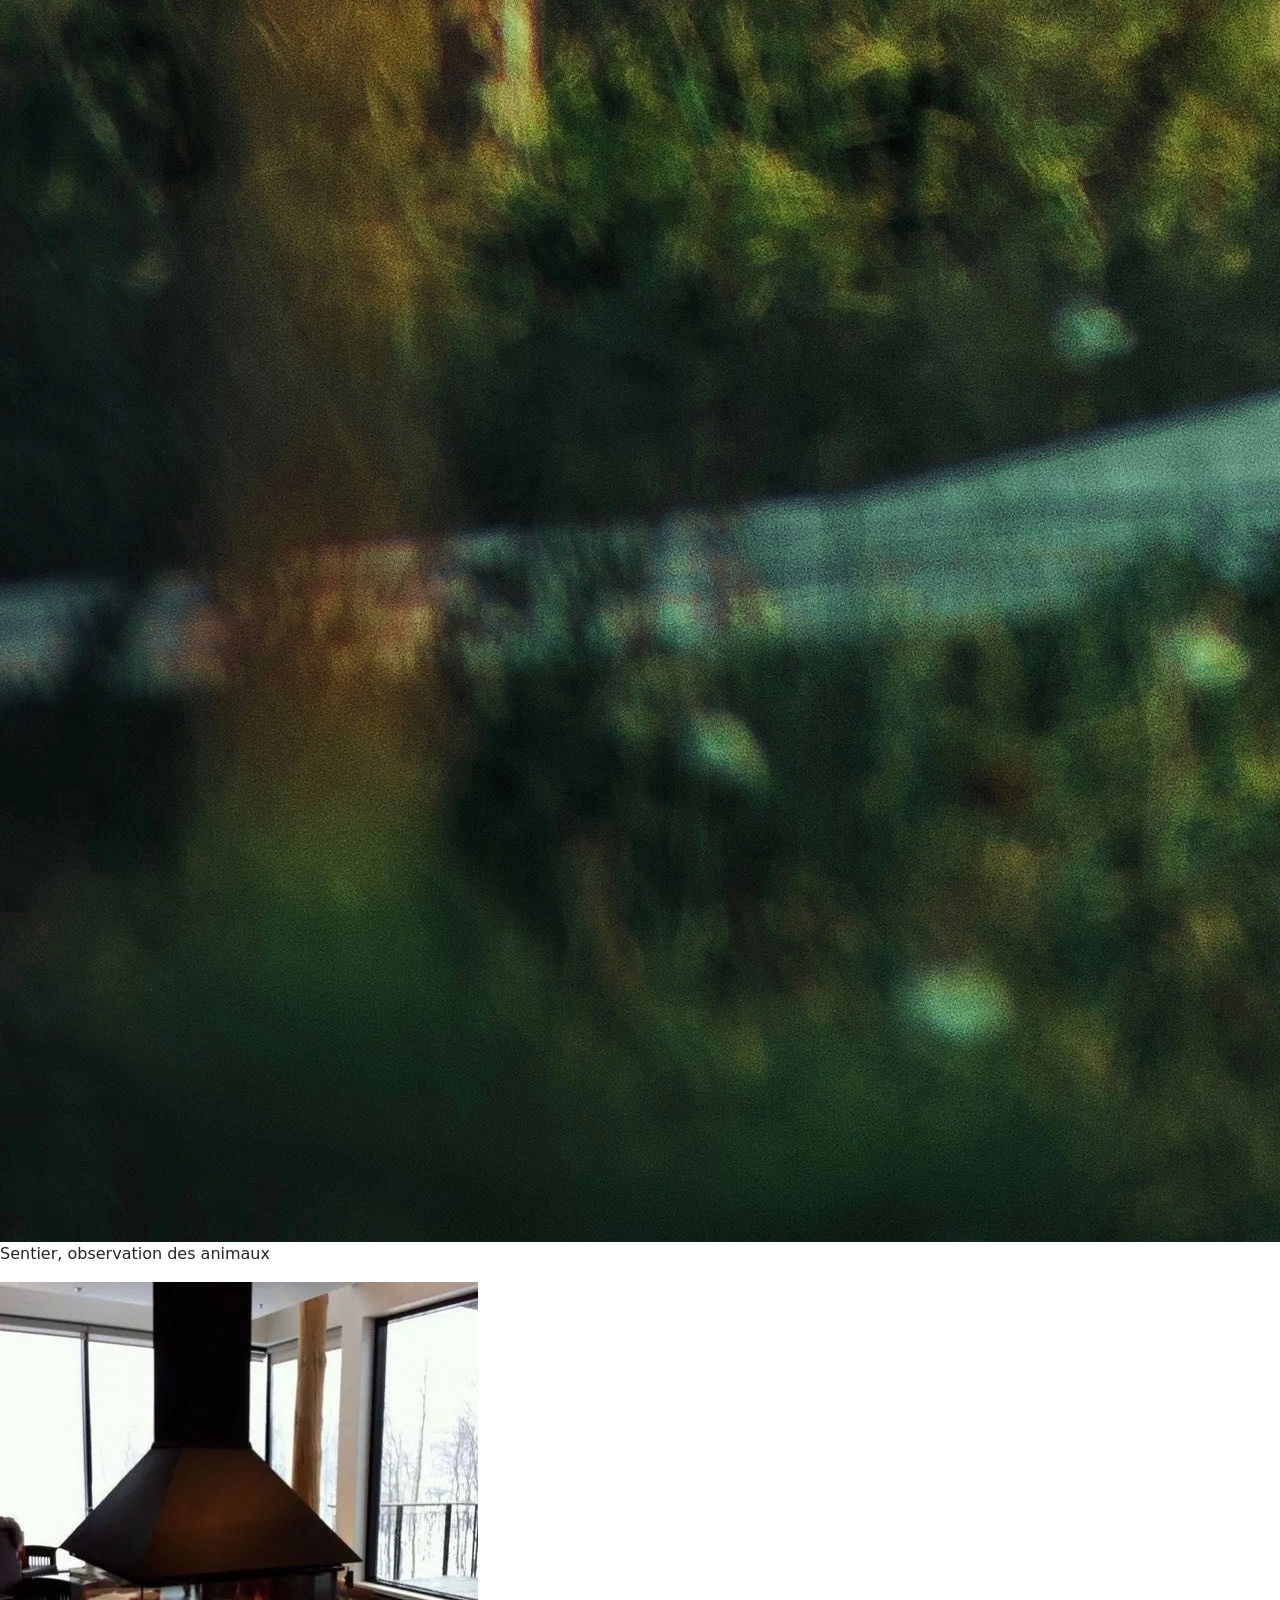
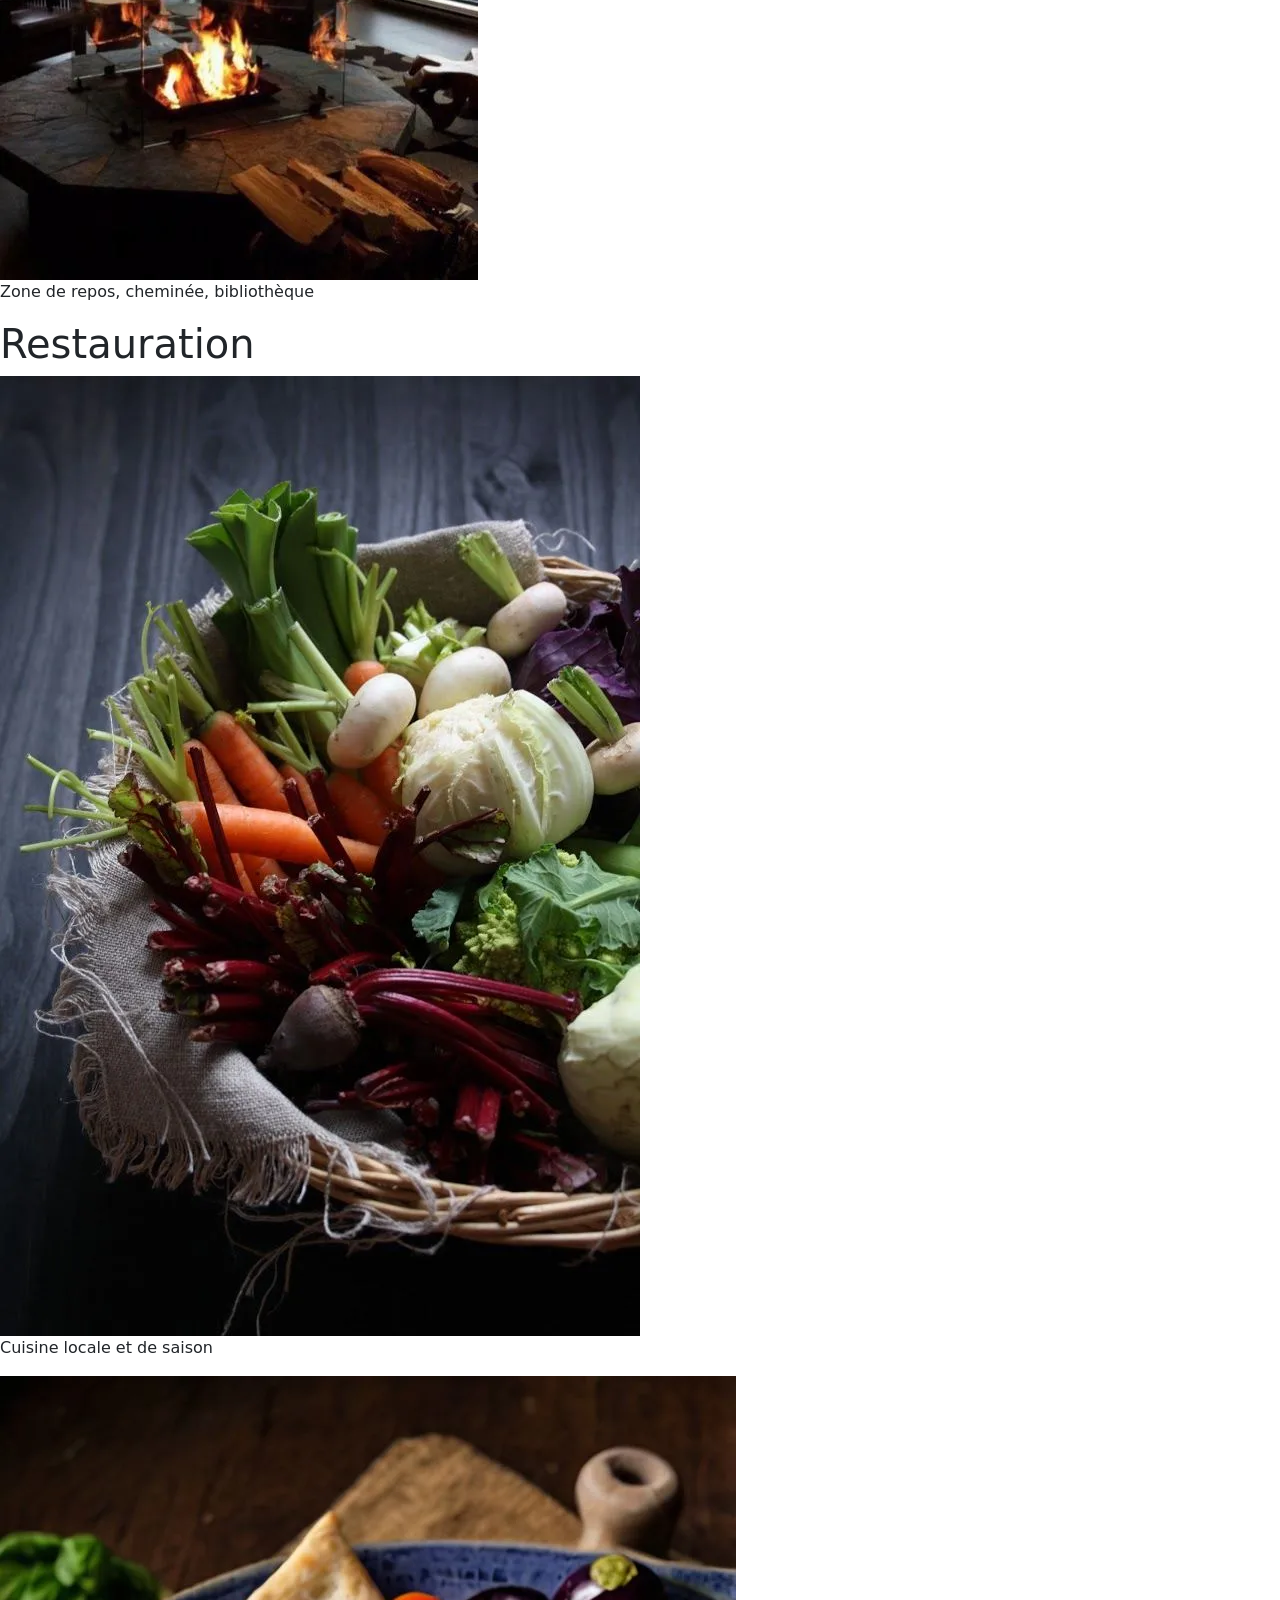
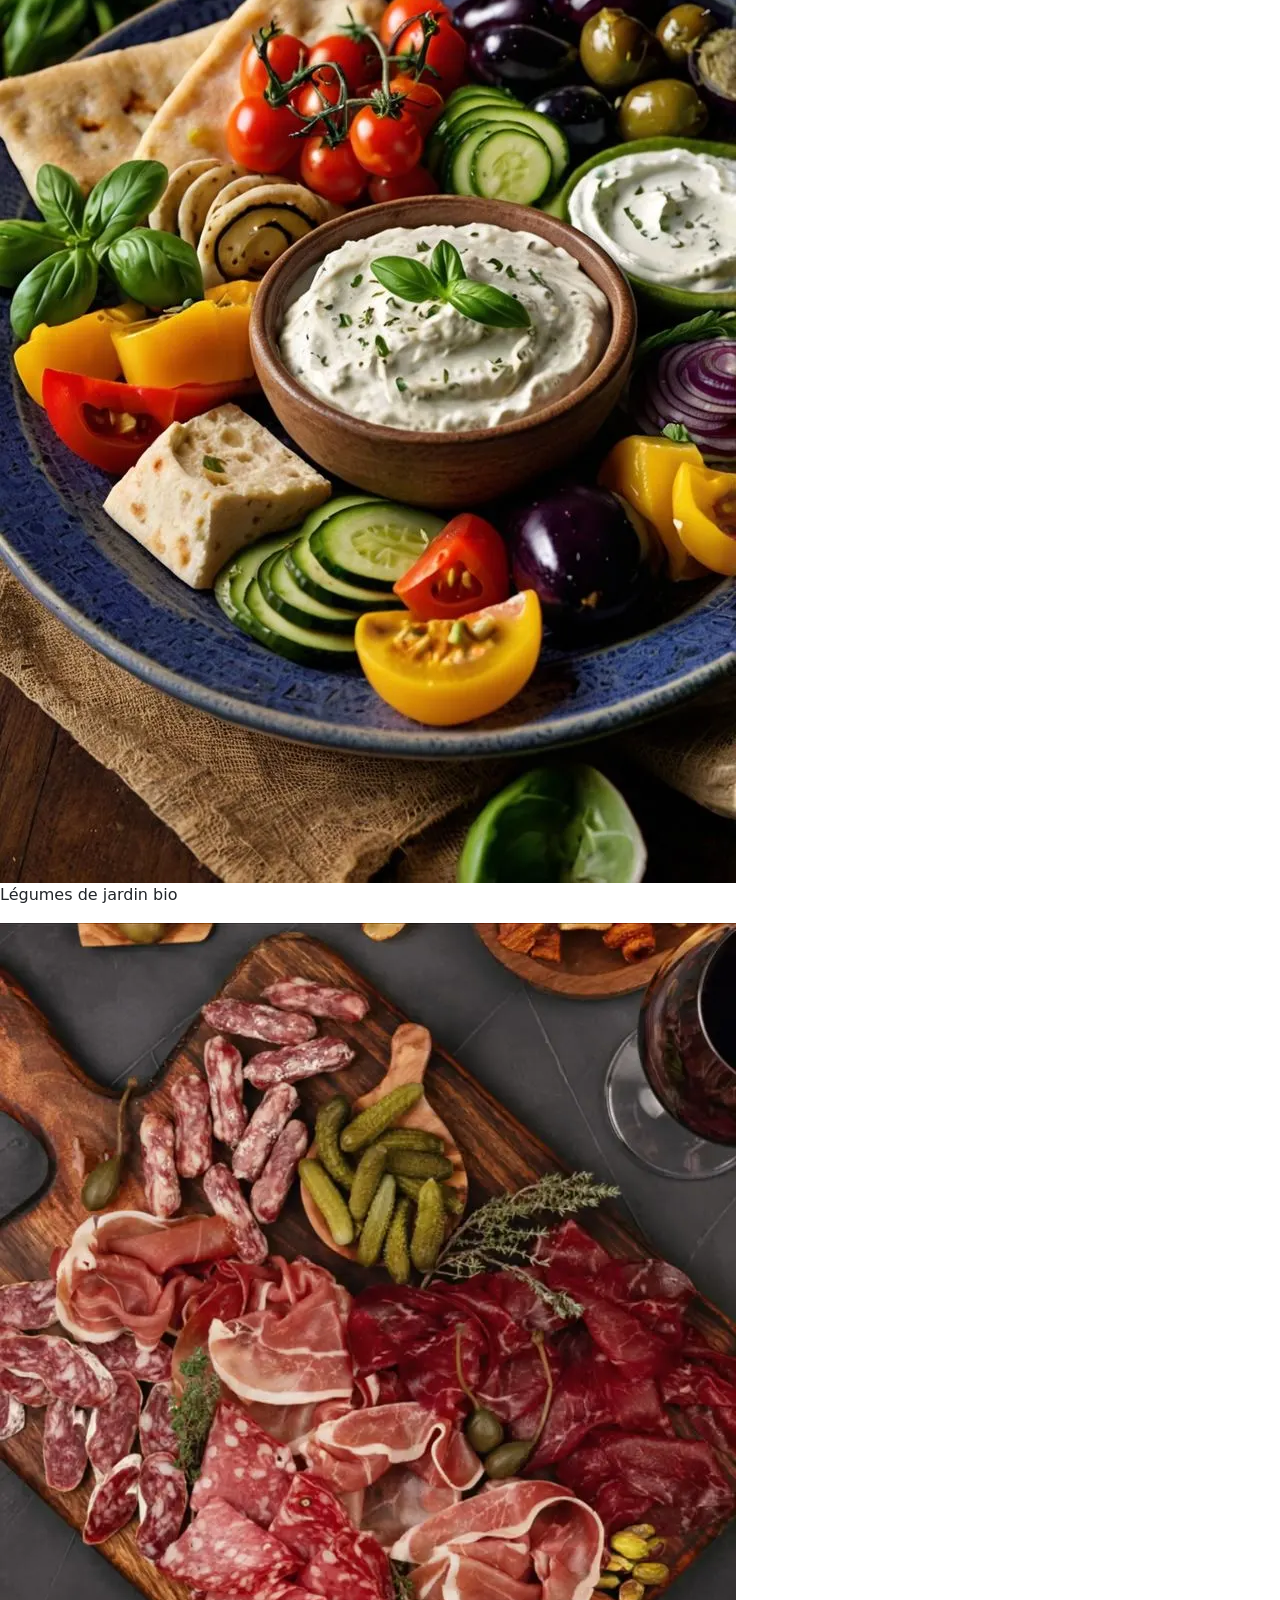
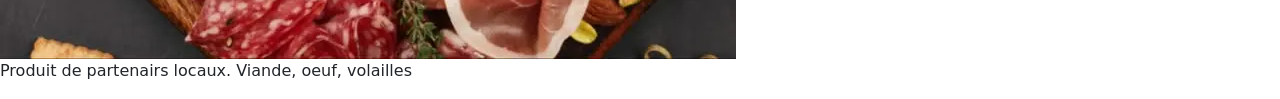
==== commit 0fbf97fa: "perf reajuster" ====
--- a/Activités.html
+++ b/Activités.html
@@ -9,19 +9,21 @@
     <link href="https://cdn.jsdelivr.net/npm/bootstrap@5.3.6/dist/css/bootstrap.min.css" rel="stylesheet"
         integrity="sha384-4Q6Gf2aSP4eDXB8Miphtr37CMZZQ5oXLH2yaXMJ2w8e2ZtHTl7GptT4jmndRuHDT" crossorigin="anonymous">
     <link rel="stylesheet" href="style.css">
+    <link rel="preload" as="image" href="imageEvenementiel/HotelBaobab.webp">
+    <link rel="preload" as="image" href="imageEvenementiel/logo.webp">
     <title>Activités</title>
 </head>
 
 <body>
     <header>
         <div class="hotel">
-            <img src="image evenementiel & Co/Hotel baobab.webp" aria-label="Photo de l'hôtel Baobab en bois"
-                alt="Photo de l'hôtel Baobab en bois">
+            <img src="imageEvenementiel/HotelBaobab.webp" loading="eager" fetchpriority="high"
+                aria-label="Photo de l'hôtel Baobab en bois" alt="Photo de l'hôtel Baobab en boisloat">
         </div>
 
         <div class="logoEvent">
-            <img src="image evenementiel & Co/logo.webp" aria-label="logo hotel evenement & Co"
-                alt="logo hotel evenement & Co">
+            <img src="imageEvenementiel/logo.webp" aria-label="logo hotel evenement & Co"
+                alt="logo hotel evenement & Co" loading="eager">
         </div>
         <nav class="navbar navbar-expand-lg bg-body-tertiary">
             <div class="container-fluid">
@@ -53,37 +55,37 @@
 
         <div class="activites-container">
             <div class="activite">
-                <img src="image evenementiel & Co/accrobranche.webp" alt="Accrobranche" aria-label="Accrobranche">
+                <img src="imageEvenementiel/accrobranche.webp" alt="Accrobranche" aria-label="Accrobranche"
+                    loading="lazy">
                 <p>Accrobranche, mur d'escalade, parcours VTT</p>
             </div>
 
             <div class="activite">
-                <img src="image evenementiel & Co/Sentier.webp" alt="sentier dans la foret"
-                    aria-label="Sentier dans la forêt">
+                <img src="imageEvenementiel/Sentier.webp" alt="sentier dans la foret" aria-label="Sentier dans la forêt"
+                    loading="lazy">
                 <p>Sentier, observation des animaux</p>
             </div>
 
             <div class="activite">
-                <img src="image evenementiel & Co/cheminee.webp" alt="cheminée" aria-label="Cheminée">
+                <img src="imageEvenementiel/cheminee.webp" alt="cheminée" aria-label="Cheminée" loading="lazy">
                 <p>Zone de repos, cheminée, bibliothèque</p>
             </div>
 
             <h1 class="titleActivites">Restauration</h1>
             <div class="activite">
-                <img src="image evenementiel & Co/panier-de-saison_-mini-légumes.webp"
-                    alt="panier-de-saison_-mini-légumes" aria-label="Panier de saison avec mini-légumes">
+                <img src="imageEvenementiel/panier.webp" alt="panier-de-saison_-mini-légumes"
+                    aria-label="Panier de saison avec mini-légumes" loading="lazy">
                 <p>Cuisine locale et de saison</p>
             </div>
 
             <div class="activite">
-                <img src="image evenementiel & Co/Planche-Apéro-_-Idées-et-Recettes-pour-Créer-des….webp"
-                    alt="Planche-Apéro-_-Idées-et-Recettes-pour-Créer-des…"
-                    aria-label="Planche apéro avec idées et recettes">
+                <img src="imageEvenementiel/Planche-Apéro.webp" alt="Planche-Apéro-_-Idées-et-Recettes-pour-Créer-des…"
+                    aria-label="Planche apéro avec idées et recettes" loading="lazy">
                 <p>Légumes de jardin bio</p>
             </div>
             <div class="activite">
-                <img src="image evenementiel & Co/repas.webp" alt="plateau de charcuterie"
-                    aria-label="Plateau de charcuterie">
+                <img src="imageEvenementiel/repas.webp" alt="plateau de charcuterie" aria-label="Plateau de charcuterie"
+                    loading="lazy">
                 <p>Produit de partenairs locaux. Viande, oeuf, volailles</p>
             </div>
         </div>
